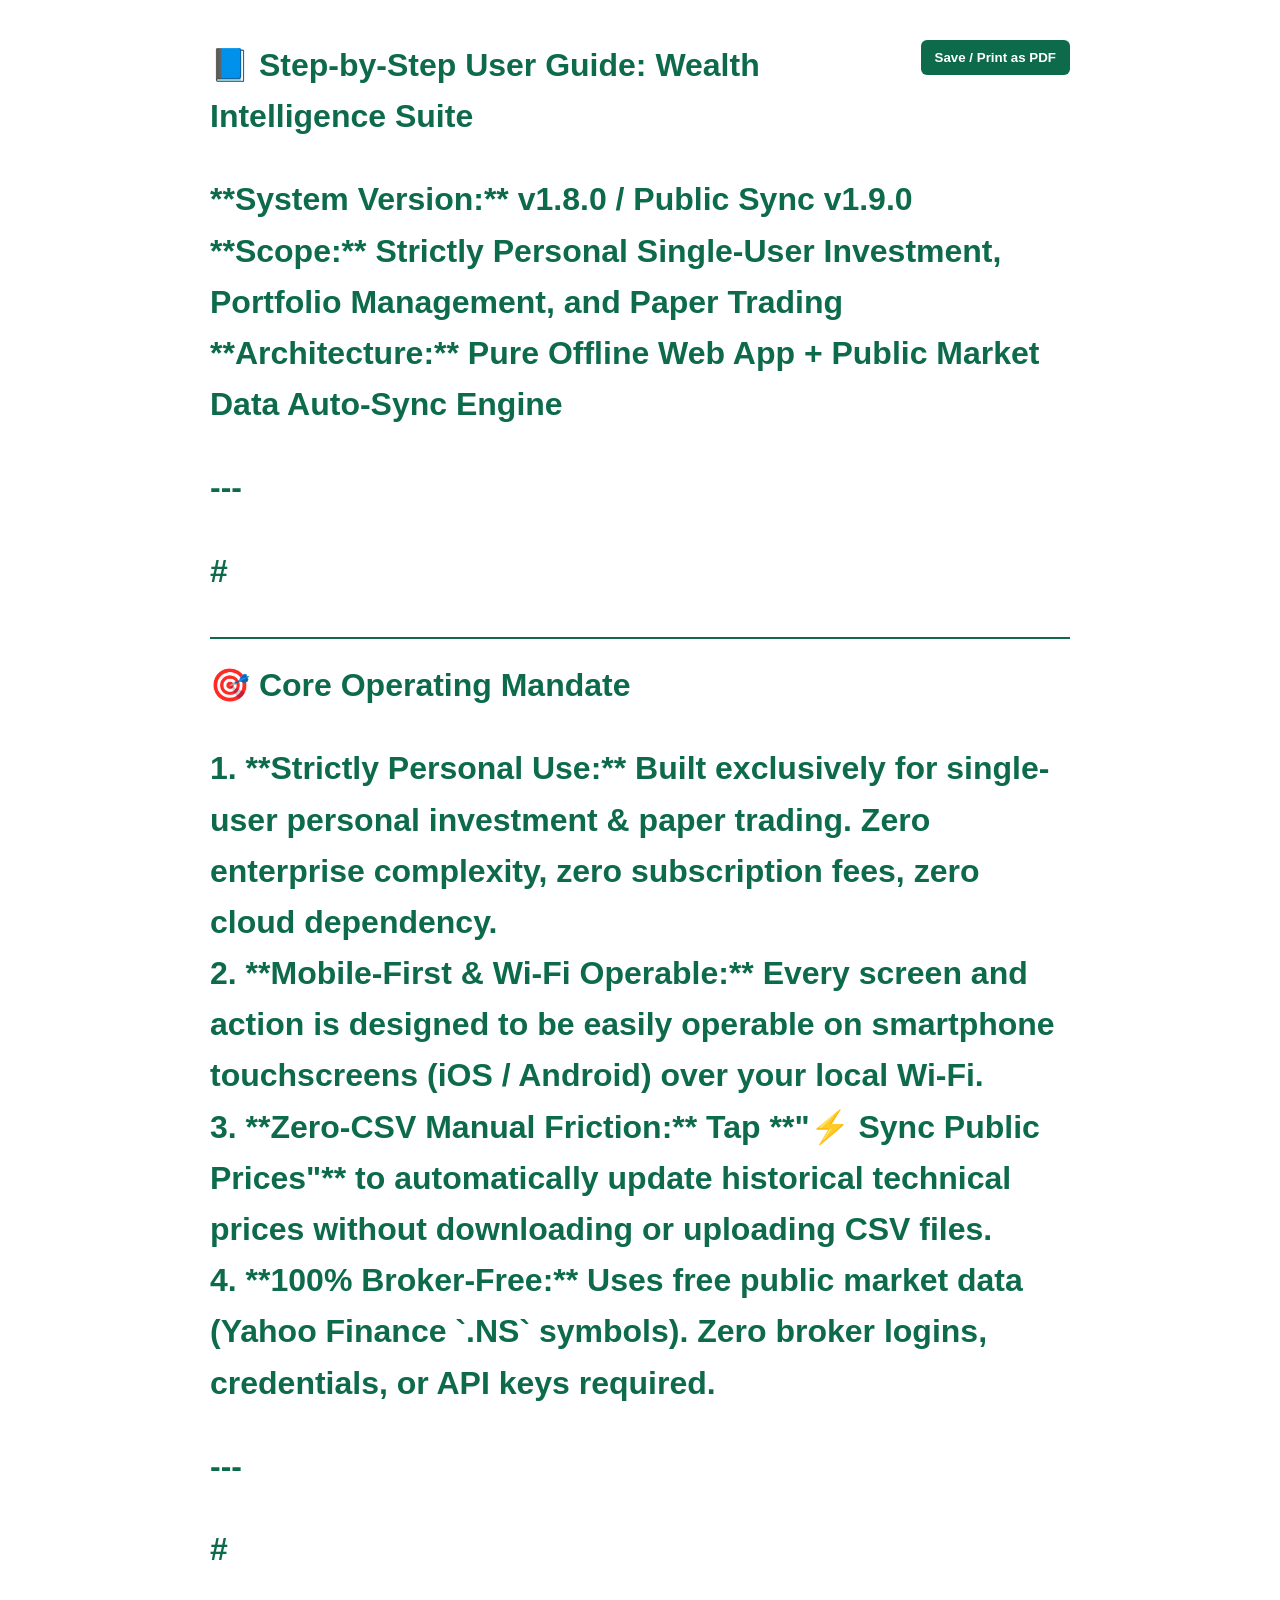
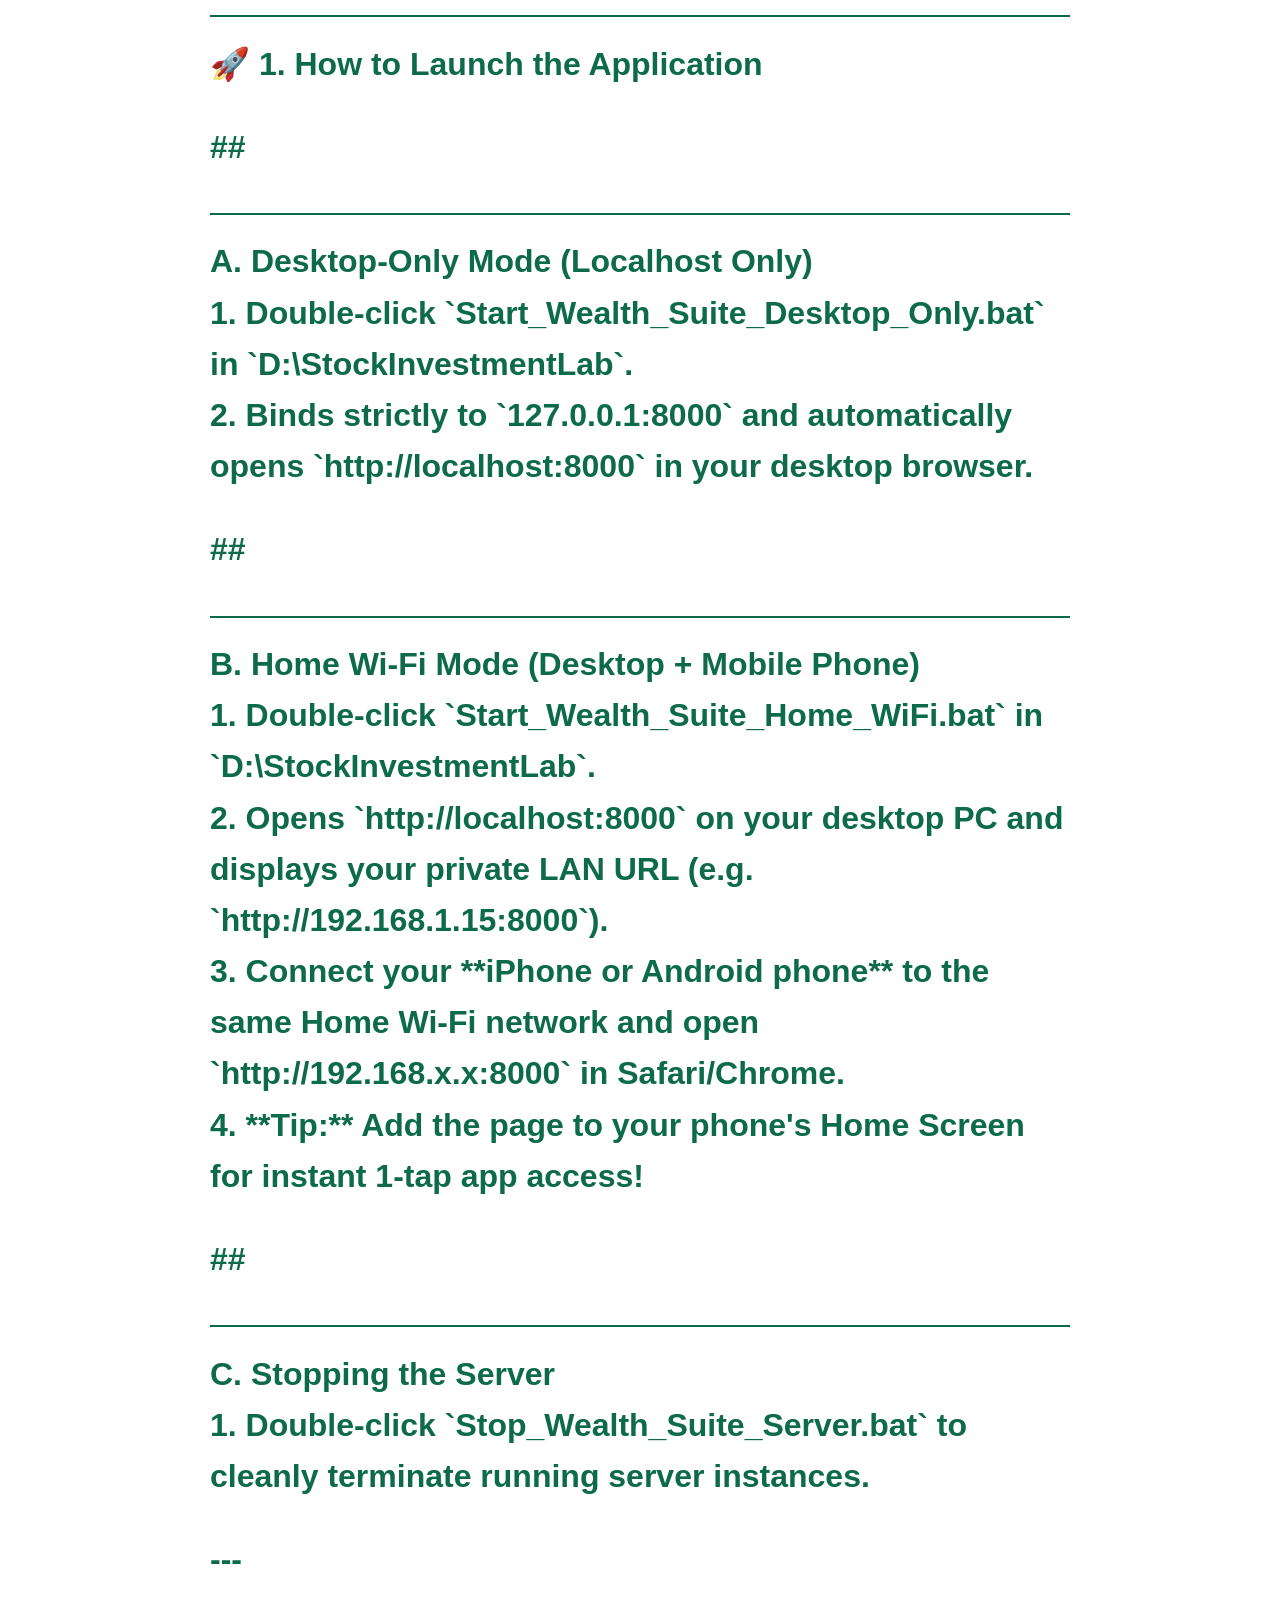
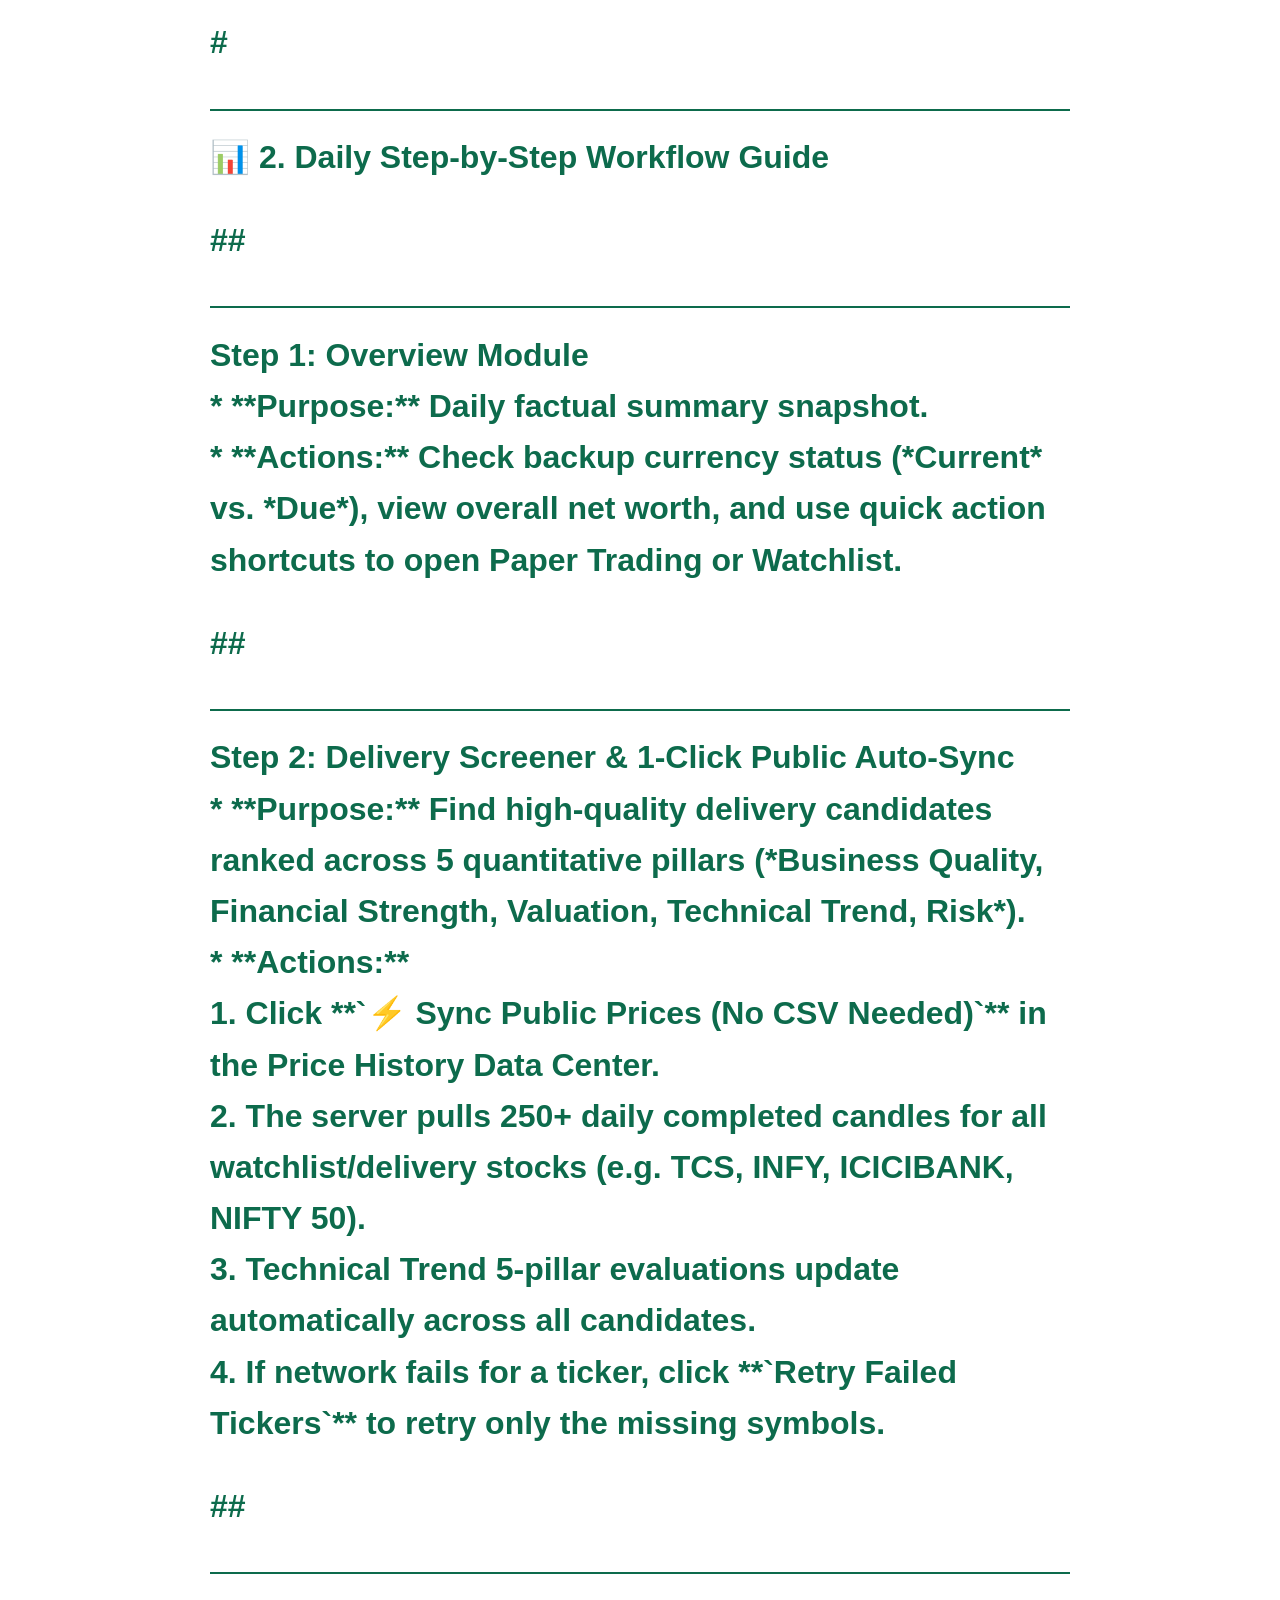
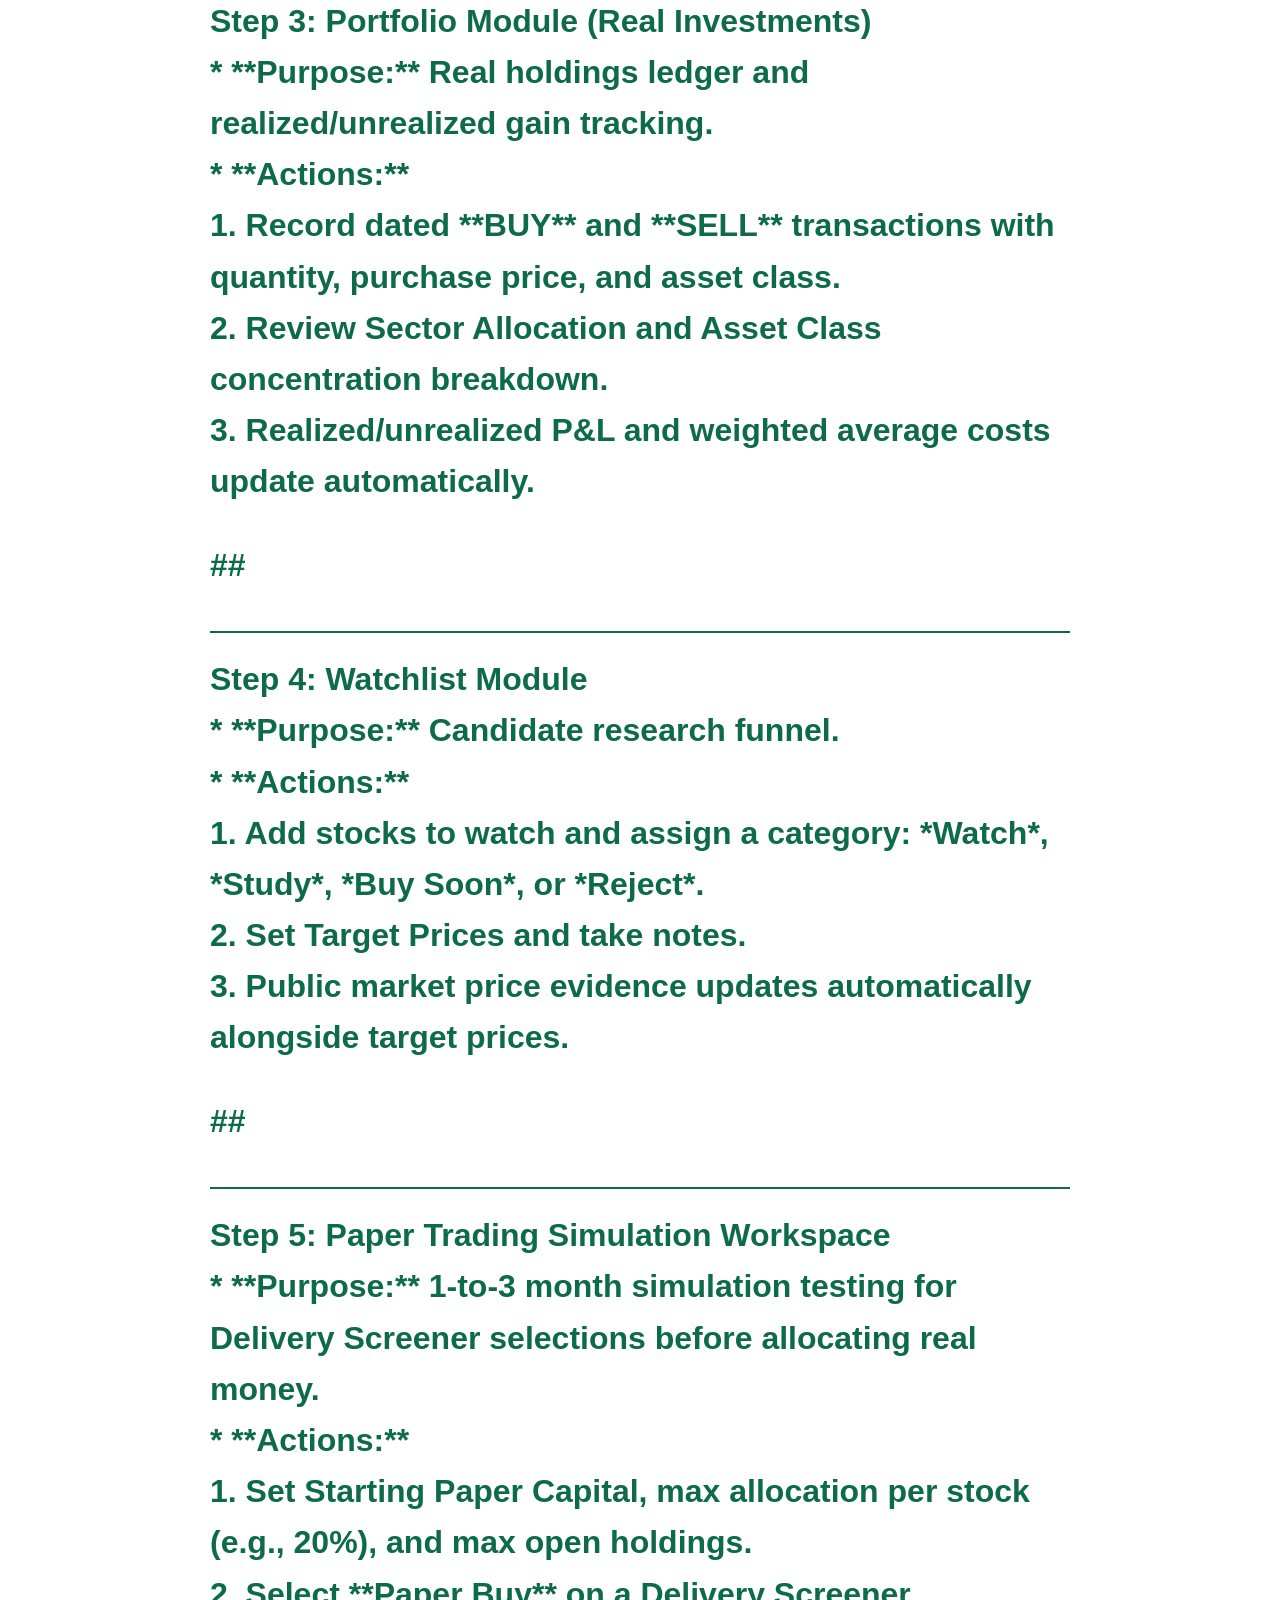
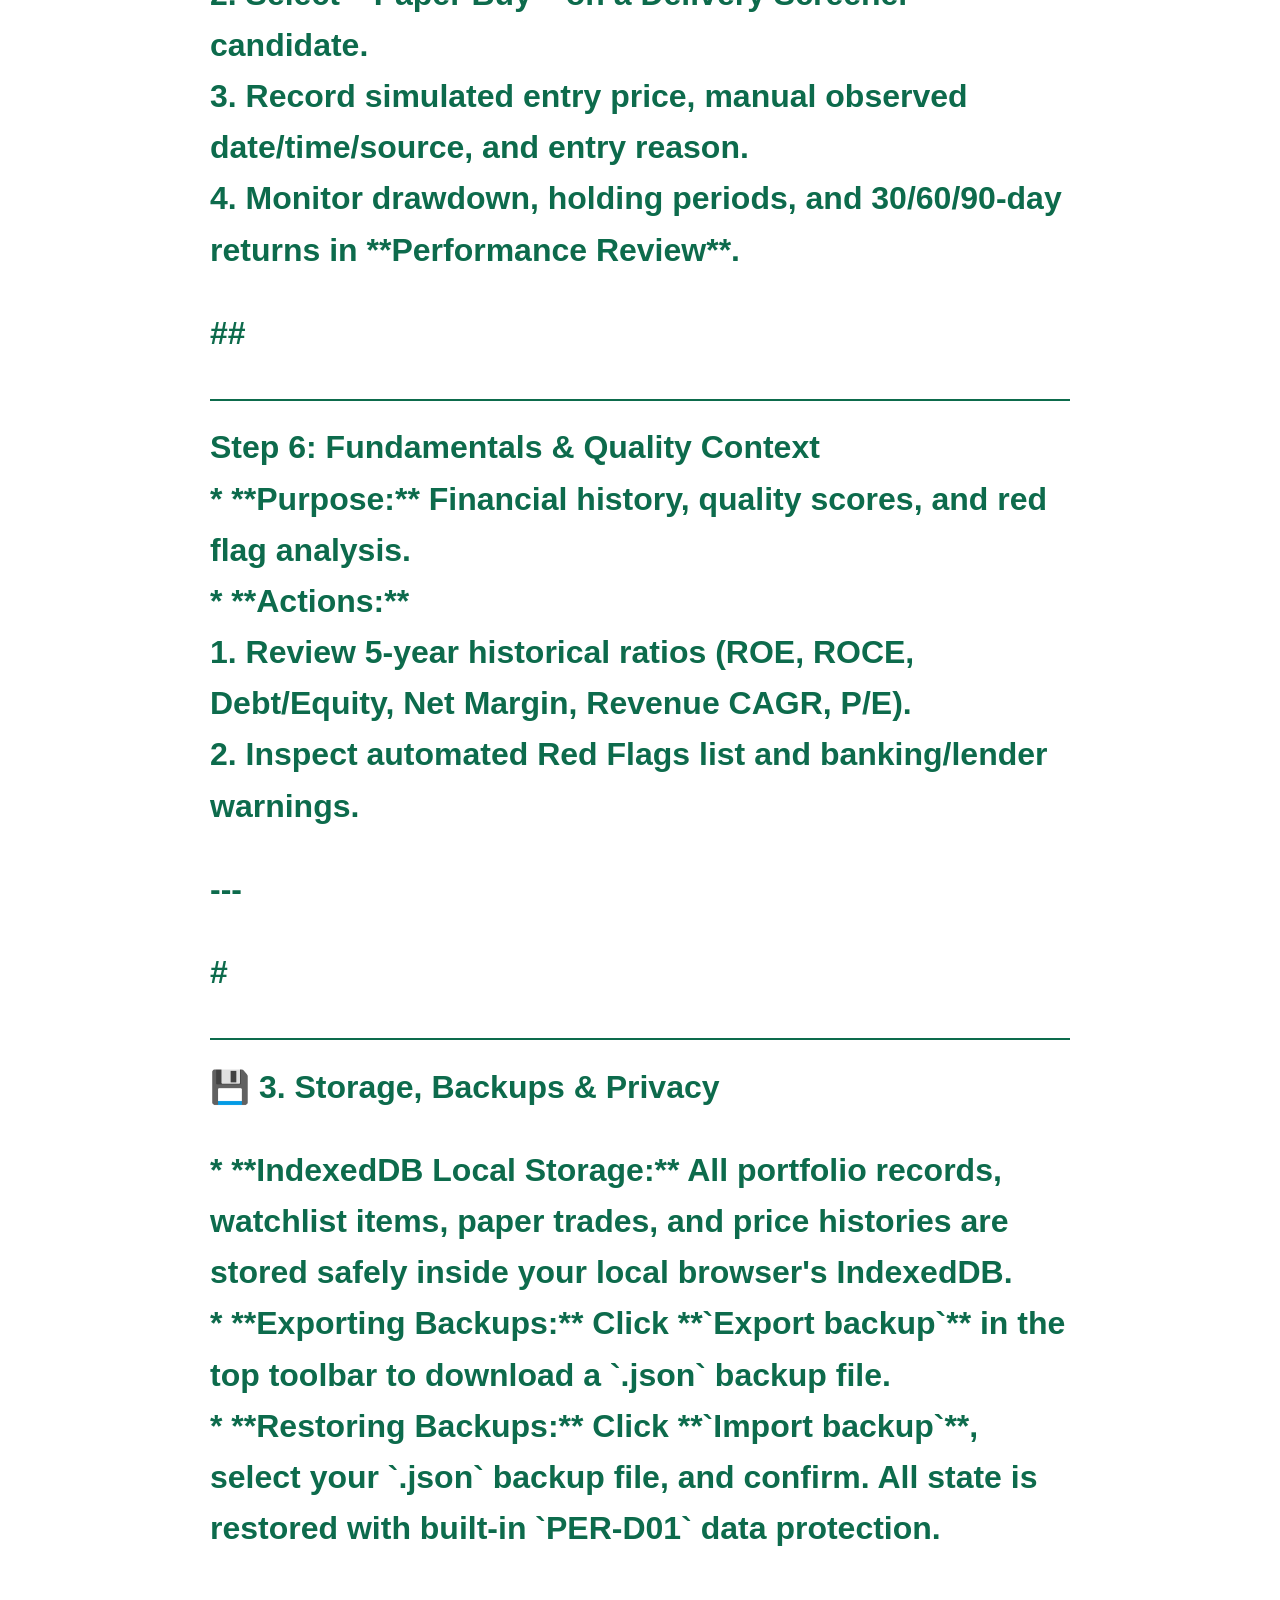
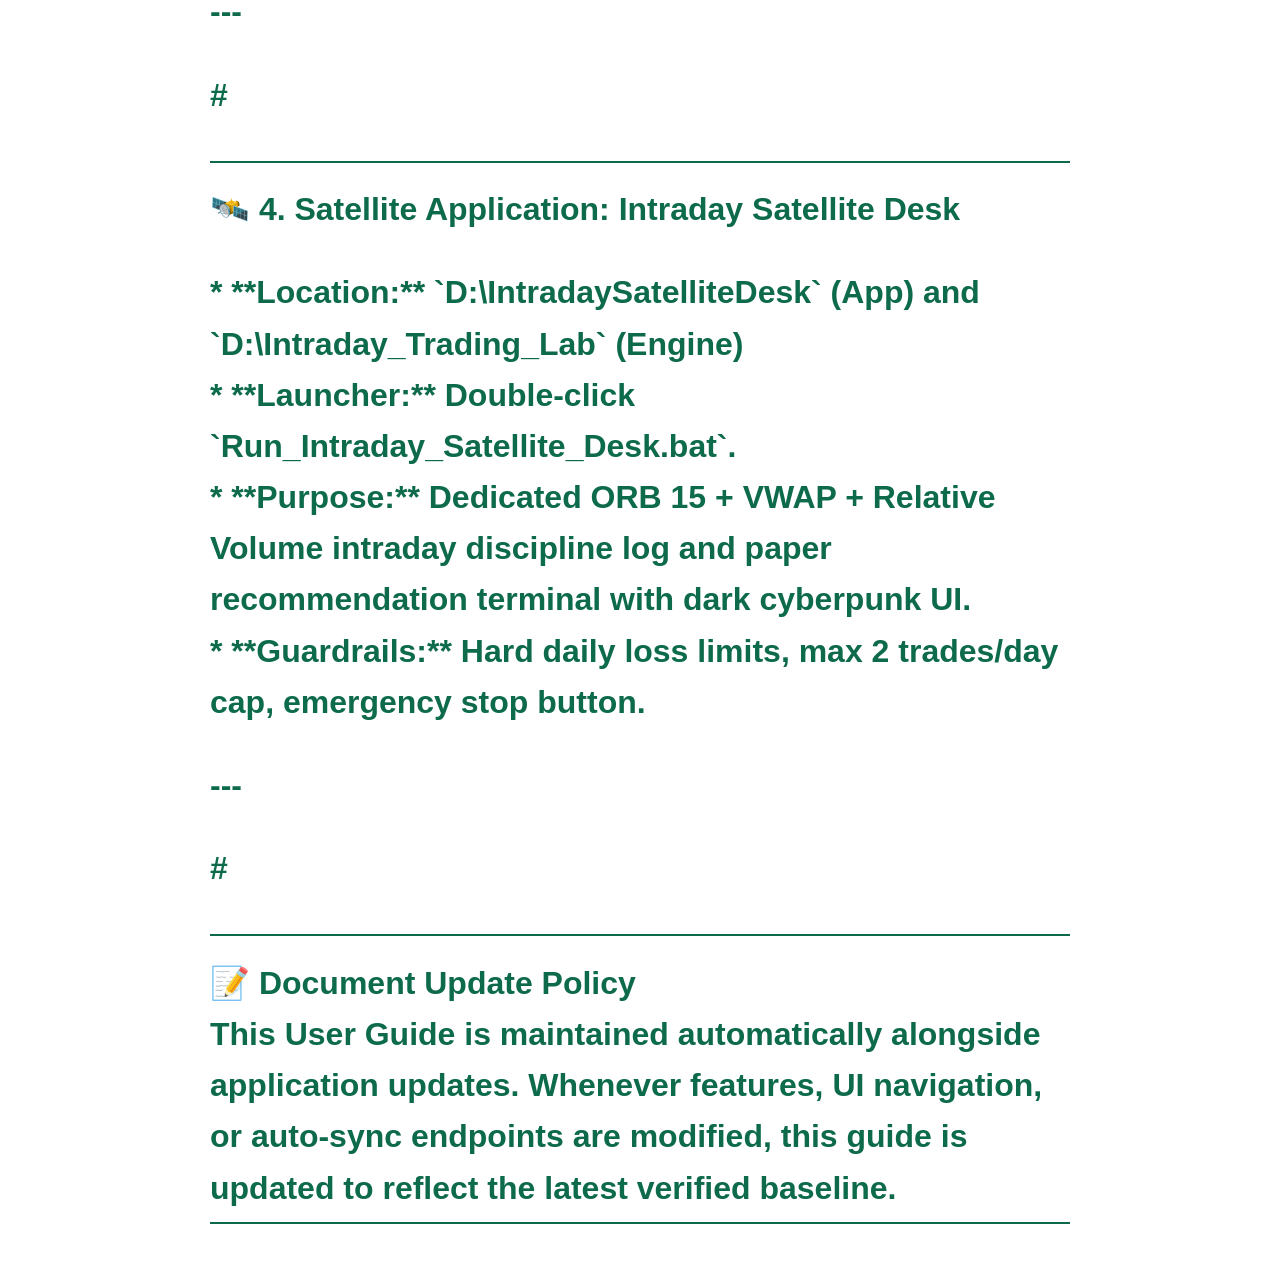
==== 00_Project/User_Guide_Wealth_Intelligence_Suite.html @ 368197bf "docs(guide): add printable user guide and connect auto-generator hook to test runner" ====
<!DOCTYPE html>
<html lang="en">
<head>
<meta charset="UTF-8">
<title>User Guide — Wealth Intelligence Suite</title>
<style>
  body { font-family: -apple-system, BlinkMacSystemFont, 'Segoe UI', Roboto, sans-serif; margin: 40px auto; max-width: 860px; color: #1e293b; line-height: 1.6; padding: 0 20px; }
  h1 { color: #0d6b4c; border-bottom: 2px solid #0d6b4c; padding-bottom: 8px; }
  h2 { color: #1e293b; border-bottom: 1px solid #cbd5e1; padding-bottom: 4px; margin-top: 28px; }
  h3 { color: #0d6b4c; margin-top: 18px; }
  code { background: #f1f5f9; padding: 2px 6px; border-radius: 4px; font-family: monospace; font-size: 13px; }
  pre { background: #f1f5f9; padding: 12px; border-radius: 6px; overflow-x: auto; }
  ul, ol { padding-left: 24px; }
  .badge { background: #e2e8f0; color: #334155; padding: 3px 8px; border-radius: 12px; font-size: 12px; font-weight: bold; }
  .print-button { position: sticky; top: 12px; float: right; padding: 10px 14px; border: 0; border-radius: 6px; background: #0d6b4c; color: white; cursor: pointer; font-weight: 700; }
  @media print { body { margin: 0; max-width: 100%; } .print-button { display: none; } }
</style>
</head>
<body>
  <button class="print-button" type="button" onclick="window.print()">Save / Print as PDF</button>
  <h1>📘 Step-by-Step User Guide: Wealth Intelligence Suite<p>**System Version:** v1.8.0 / Public Sync v1.9.0<br>**Scope:** Strictly Personal Single-User Investment, Portfolio Management, and Paper Trading<br>**Architecture:** Pure Offline Web App + Public Market Data Auto-Sync Engine<p>---<p>#<h1>🎯 Core Operating Mandate<p>1. **Strictly Personal Use:** Built exclusively for single-user personal investment & paper trading. Zero enterprise complexity, zero subscription fees, zero cloud dependency.<br>2. **Mobile-First & Wi-Fi Operable:** Every screen and action is designed to be easily operable on smartphone touchscreens (iOS / Android) over your local Wi-Fi.<br>3. **Zero-CSV Manual Friction:** Tap **"⚡ Sync Public Prices"** to automatically update historical technical prices without downloading or uploading CSV files.<br>4. **100% Broker-Free:** Uses free public market data (Yahoo Finance `.NS` symbols). Zero broker logins, credentials, or API keys required.<p>---<p>#<h1>🚀 1. How to Launch the Application<p>##<h1>A. Desktop-Only Mode (Localhost Only)<br>1. Double-click `Start_Wealth_Suite_Desktop_Only.bat` in `D:\StockInvestmentLab`.<br>2. Binds strictly to `127.0.0.1:8000` and automatically opens `http://localhost:8000` in your desktop browser.<p>##<h1>B. Home Wi-Fi Mode (Desktop + Mobile Phone)<br>1. Double-click `Start_Wealth_Suite_Home_WiFi.bat` in `D:\StockInvestmentLab`.<br>2. Opens `http://localhost:8000` on your desktop PC and displays your private LAN URL (e.g. `http://192.168.1.15:8000`).<br>3. Connect your **iPhone or Android phone** to the same Home Wi-Fi network and open `http://192.168.x.x:8000` in Safari/Chrome.<br>4. **Tip:** Add the page to your phone's Home Screen for instant 1-tap app access!<p>##<h1>C. Stopping the Server<br>1. Double-click `Stop_Wealth_Suite_Server.bat` to cleanly terminate running server instances.<p>---<p>#<h1>📊 2. Daily Step-by-Step Workflow Guide<p>##<h1>Step 1: Overview Module<br>* **Purpose:** Daily factual summary snapshot.<br>* **Actions:** Check backup currency status (*Current* vs. *Due*), view overall net worth, and use quick action shortcuts to open Paper Trading or Watchlist.<p>##<h1>Step 2: Delivery Screener & 1-Click Public Auto-Sync<br>* **Purpose:** Find high-quality delivery candidates ranked across 5 quantitative pillars (*Business Quality, Financial Strength, Valuation, Technical Trend, Risk*).<br>* **Actions:**<br>  1. Click **`⚡ Sync Public Prices (No CSV Needed)`** in the Price History Data Center.<br>  2. The server pulls 250+ daily completed candles for all watchlist/delivery stocks (e.g. TCS, INFY, ICICIBANK, NIFTY 50).<br>  3. Technical Trend 5-pillar evaluations update automatically across all candidates.<br>  4. If network fails for a ticker, click **`Retry Failed Tickers`** to retry only the missing symbols.<p>##<h1>Step 3: Portfolio Module (Real Investments)<br>* **Purpose:** Real holdings ledger and realized/unrealized gain tracking.<br>* **Actions:**<br>  1. Record dated **BUY** and **SELL** transactions with quantity, purchase price, and asset class.<br>  2. Review Sector Allocation and Asset Class concentration breakdown.<br>  3. Realized/unrealized P&L and weighted average costs update automatically.<p>##<h1>Step 4: Watchlist Module<br>* **Purpose:** Candidate research funnel.<br>* **Actions:**<br>  1. Add stocks to watch and assign a category: *Watch*, *Study*, *Buy Soon*, or *Reject*.<br>  2. Set Target Prices and take notes.<br>  3. Public market price evidence updates automatically alongside target prices.<p>##<h1>Step 5: Paper Trading Simulation Workspace<br>* **Purpose:** 1-to-3 month simulation testing for Delivery Screener selections before allocating real money.<br>* **Actions:**<br>  1. Set Starting Paper Capital, max allocation per stock (e.g., 20%), and max open holdings.<br>  2. Select **Paper Buy** on a Delivery Screener candidate.<br>  3. Record simulated entry price, manual observed date/time/source, and entry reason.<br>  4. Monitor drawdown, holding periods, and 30/60/90-day returns in **Performance Review**.<p>##<h1>Step 6: Fundamentals & Quality Context<br>* **Purpose:** Financial history, quality scores, and red flag analysis.<br>* **Actions:**<br>  1. Review 5-year historical ratios (ROE, ROCE, Debt/Equity, Net Margin, Revenue CAGR, P/E).<br>  2. Inspect automated Red Flags list and banking/lender warnings.<p>---<p>#<h1>💾 3. Storage, Backups & Privacy<p>* **IndexedDB Local Storage:** All portfolio records, watchlist items, paper trades, and price histories are stored safely inside your local browser's IndexedDB.<br>* **Exporting Backups:** Click **`Export backup`** in the top toolbar to download a `.json` backup file.<br>* **Restoring Backups:** Click **`Import backup`**, select your `.json` backup file, and confirm. All state is restored with built-in `PER-D01` data protection.<p>---<p>#<h1>🛰️ 4. Satellite Application: Intraday Satellite Desk<p>* **Location:** `D:\IntradaySatelliteDesk` (App) and `D:\Intraday_Trading_Lab` (Engine)<br>* **Launcher:** Double-click `Run_Intraday_Satellite_Desk.bat`.<br>* **Purpose:** Dedicated ORB 15 + VWAP + Relative Volume intraday discipline log and paper recommendation terminal with dark cyberpunk UI.<br>* **Guardrails:** Hard daily loss limits, max 2 trades/day cap, emergency stop button.<p>---<p>#<h1>📝 Document Update Policy<br>This User Guide is maintained automatically alongside application updates. Whenever features, UI navigation, or auto-sync endpoints are modified, this guide is updated to reflect the latest verified baseline.<br>
</body>
</html>
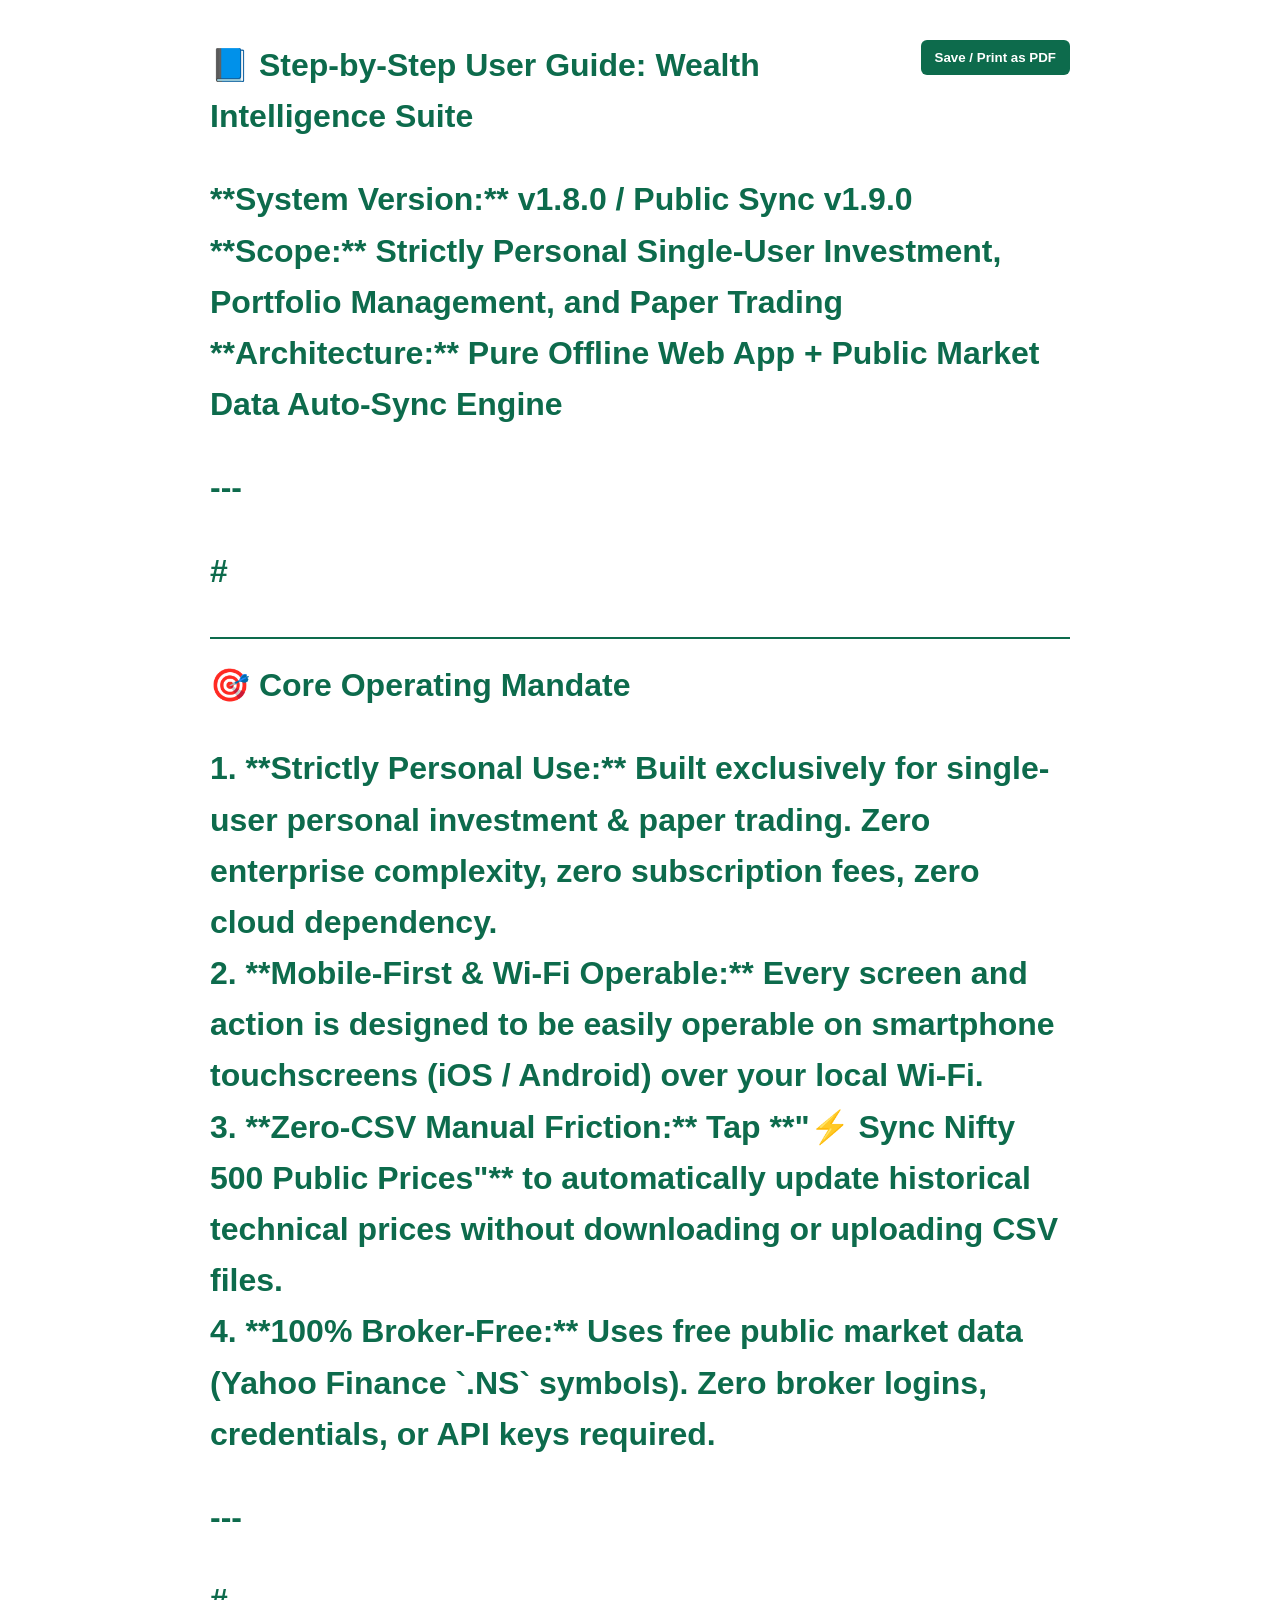
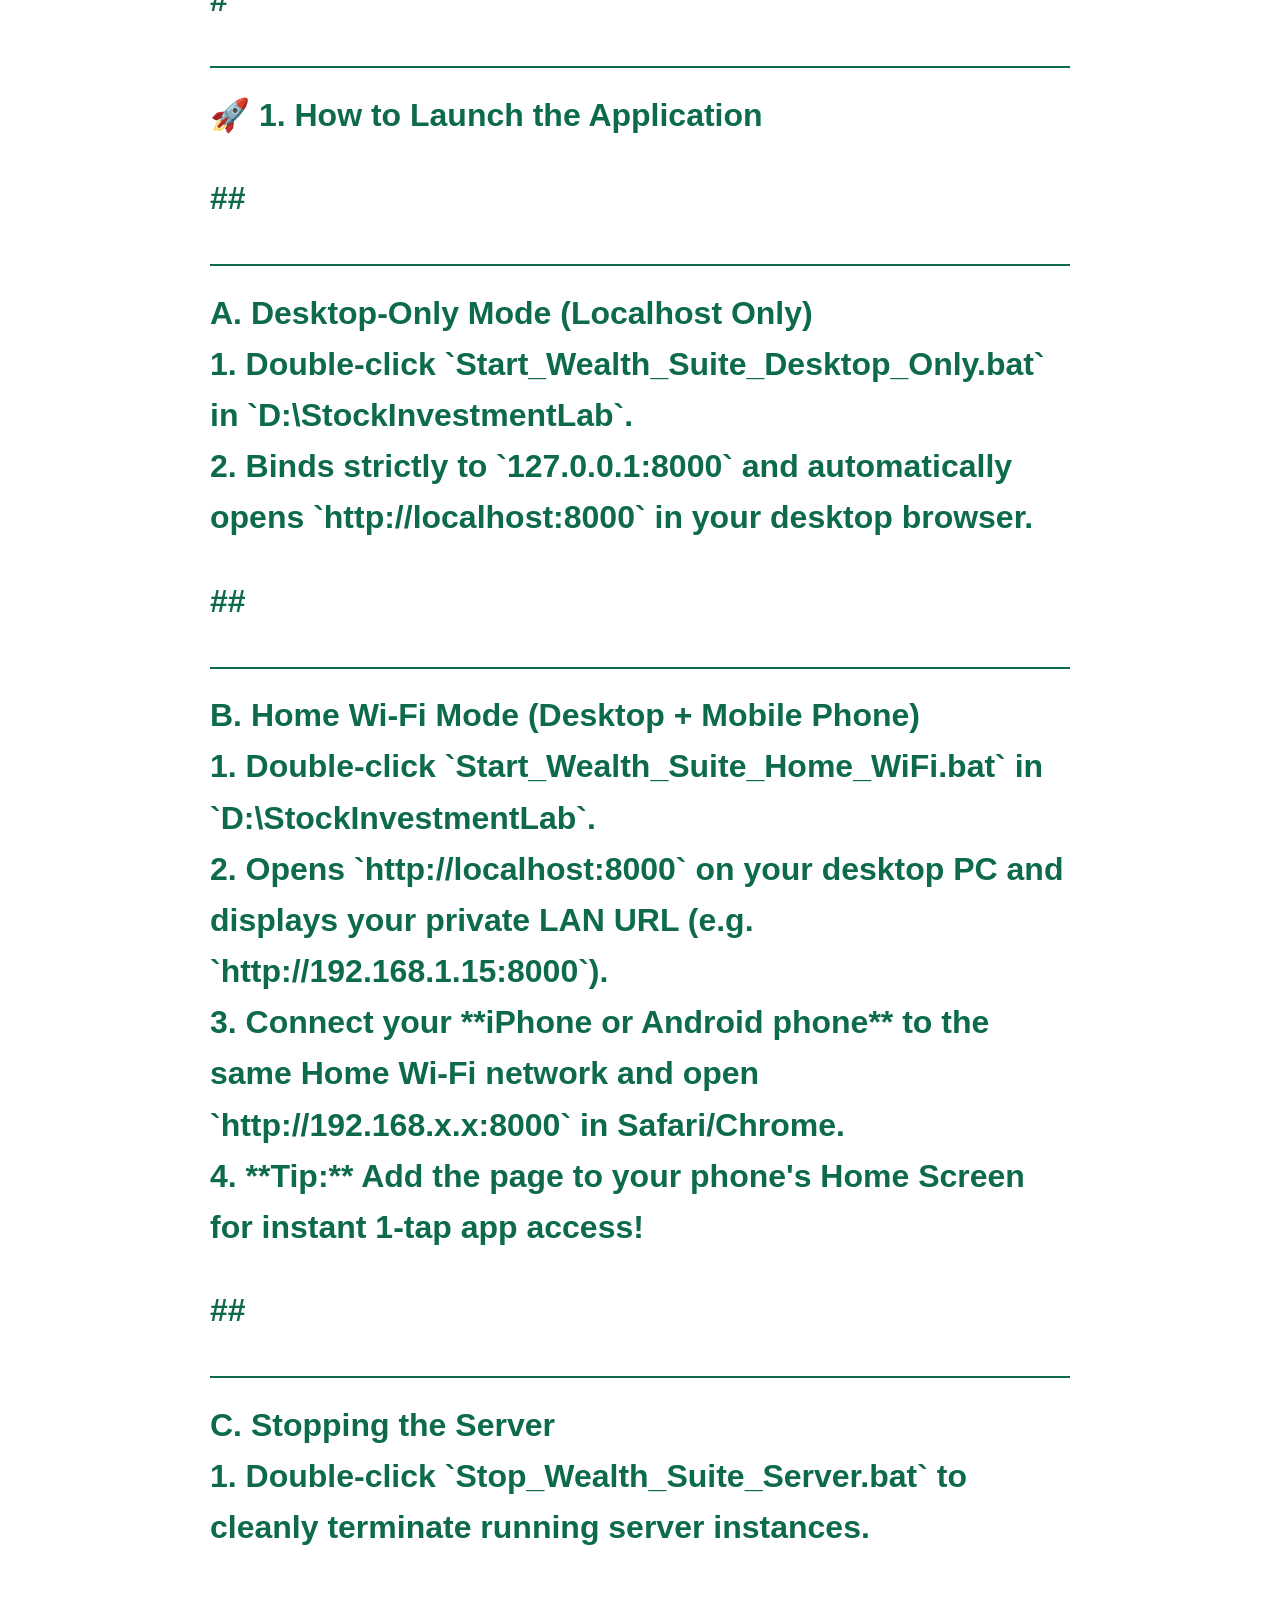
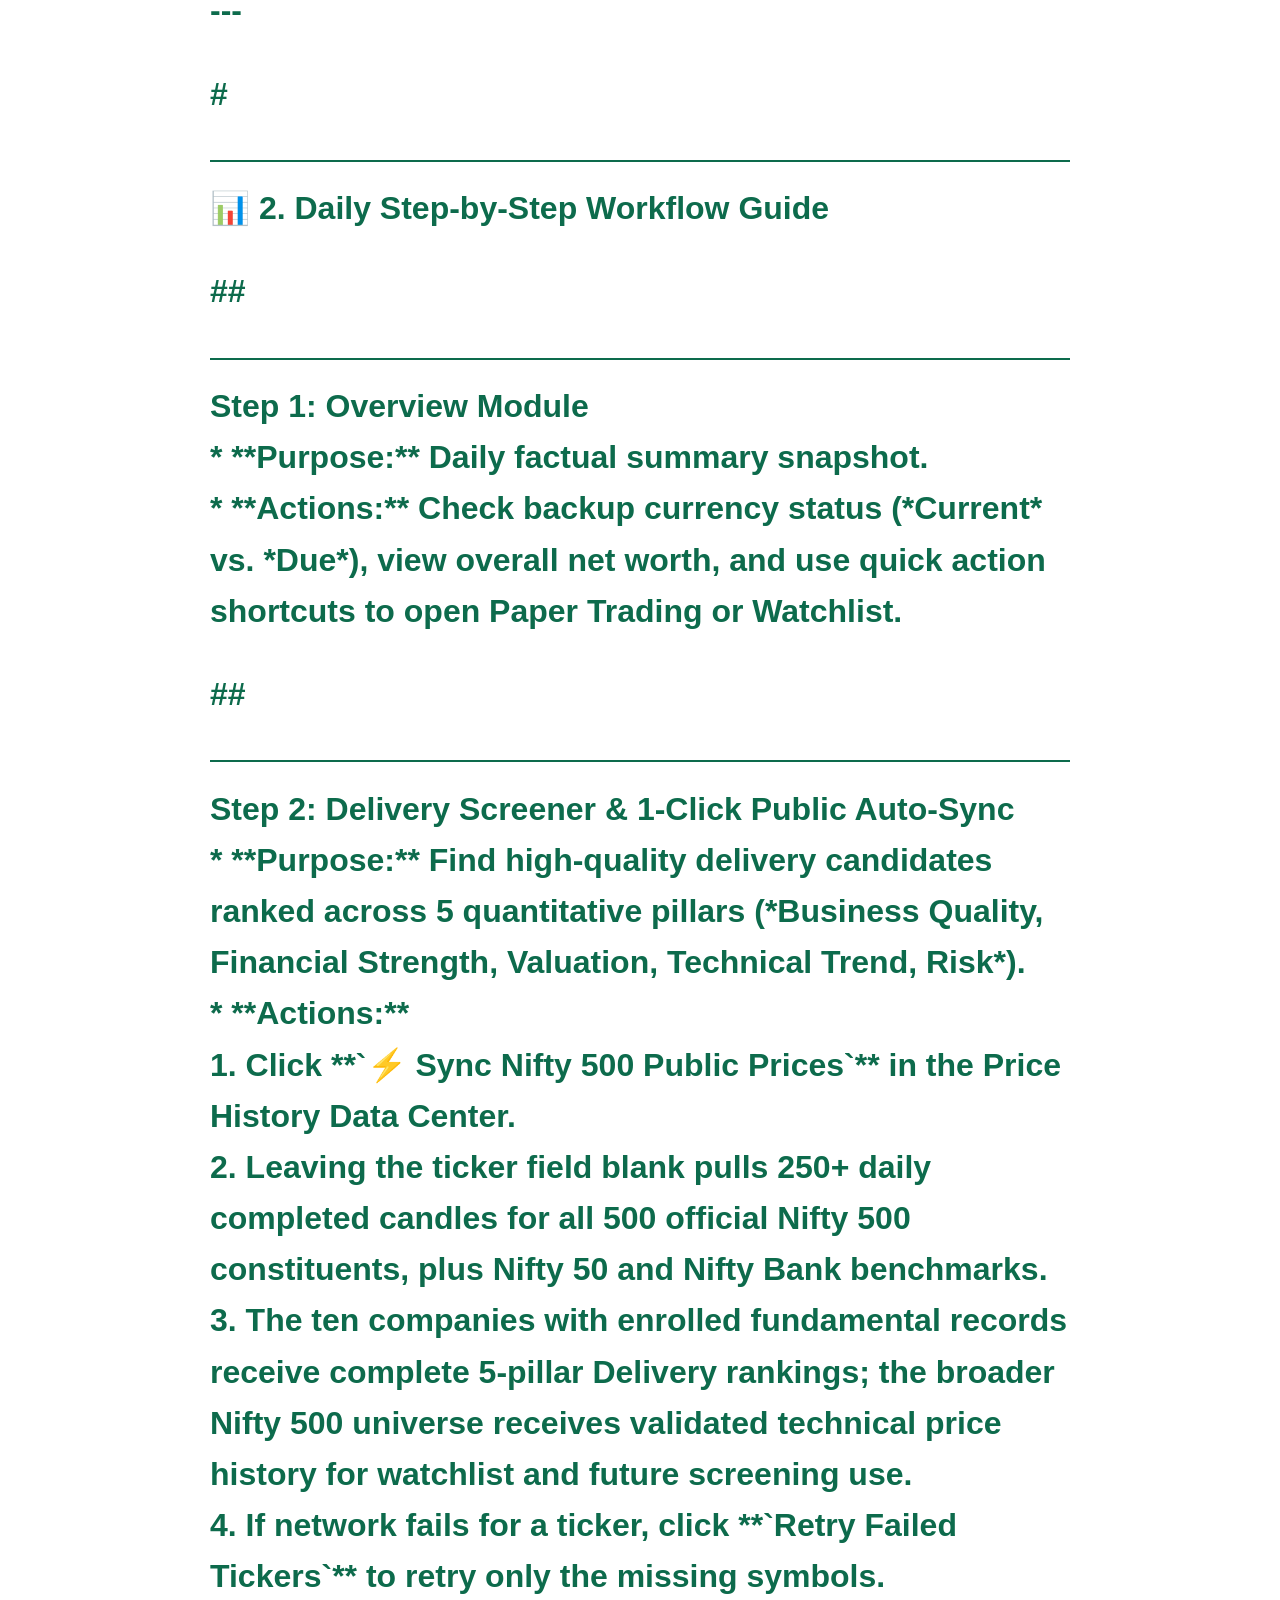
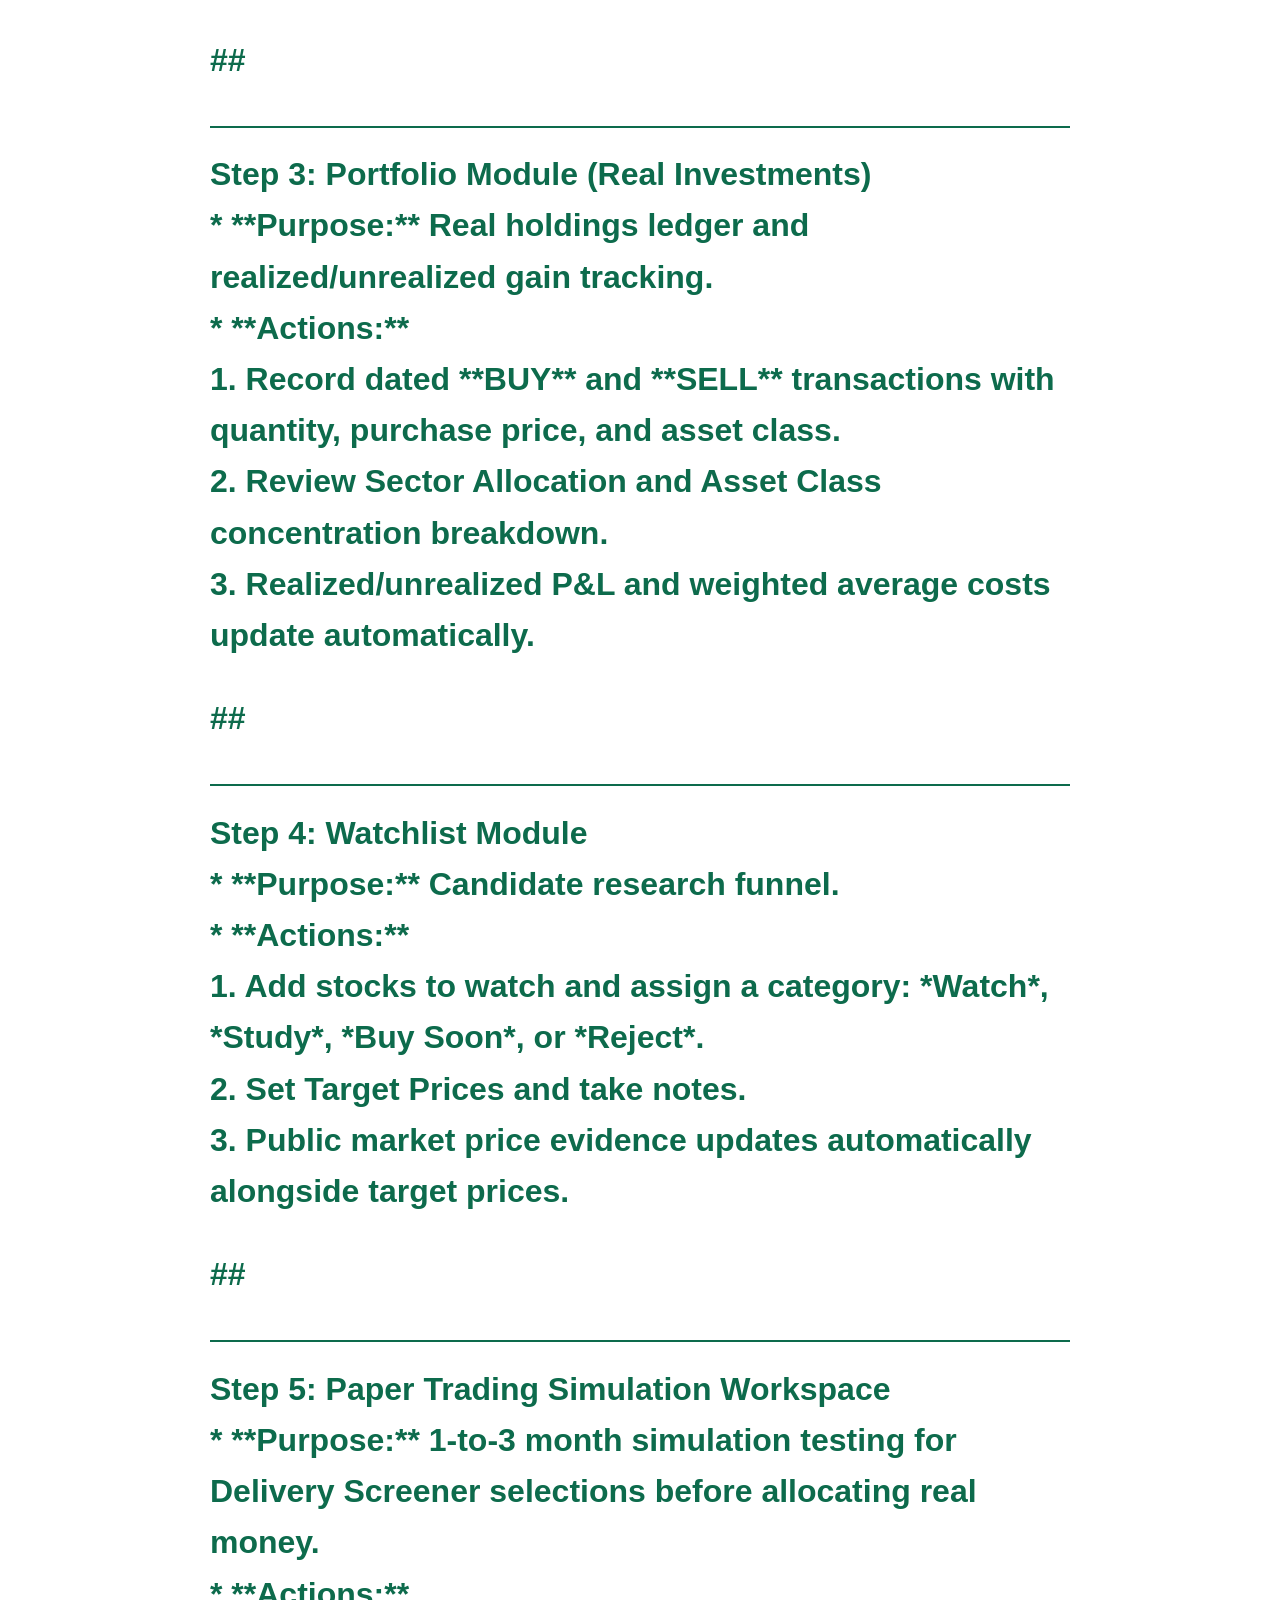
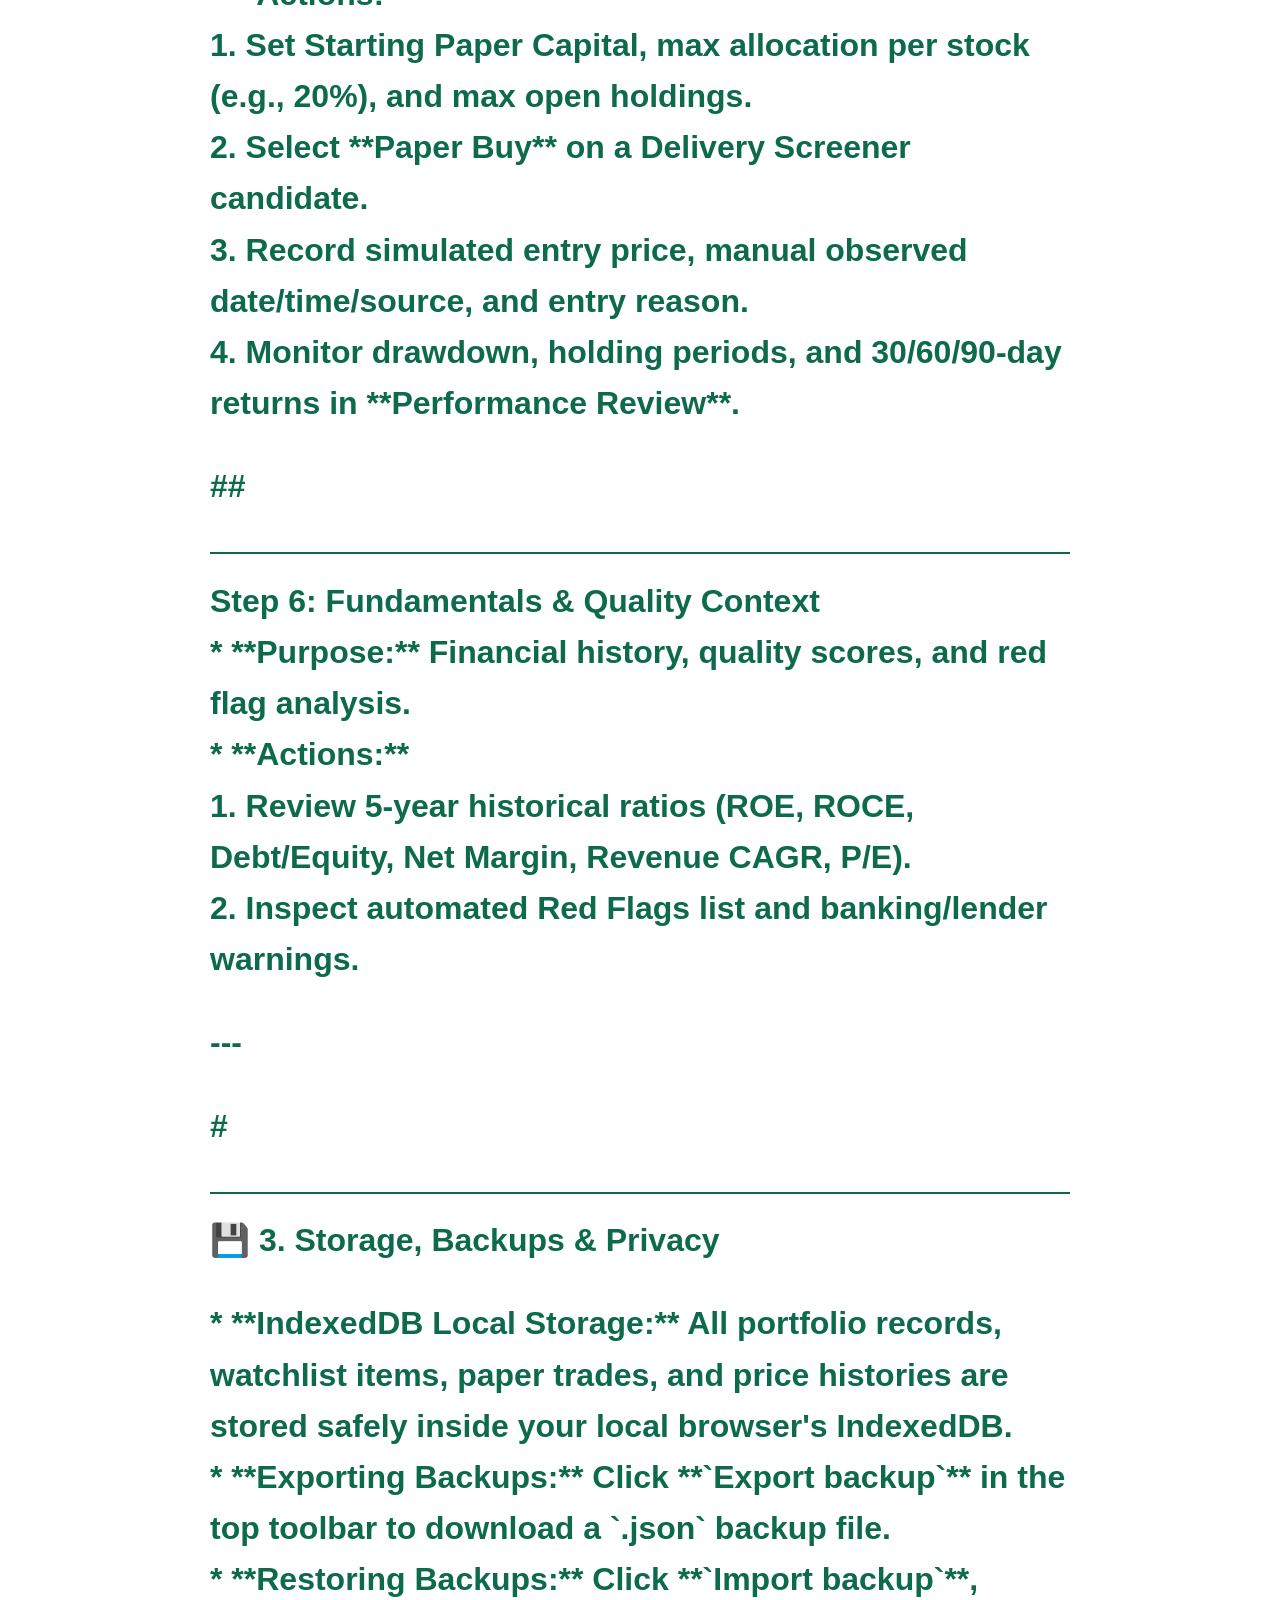
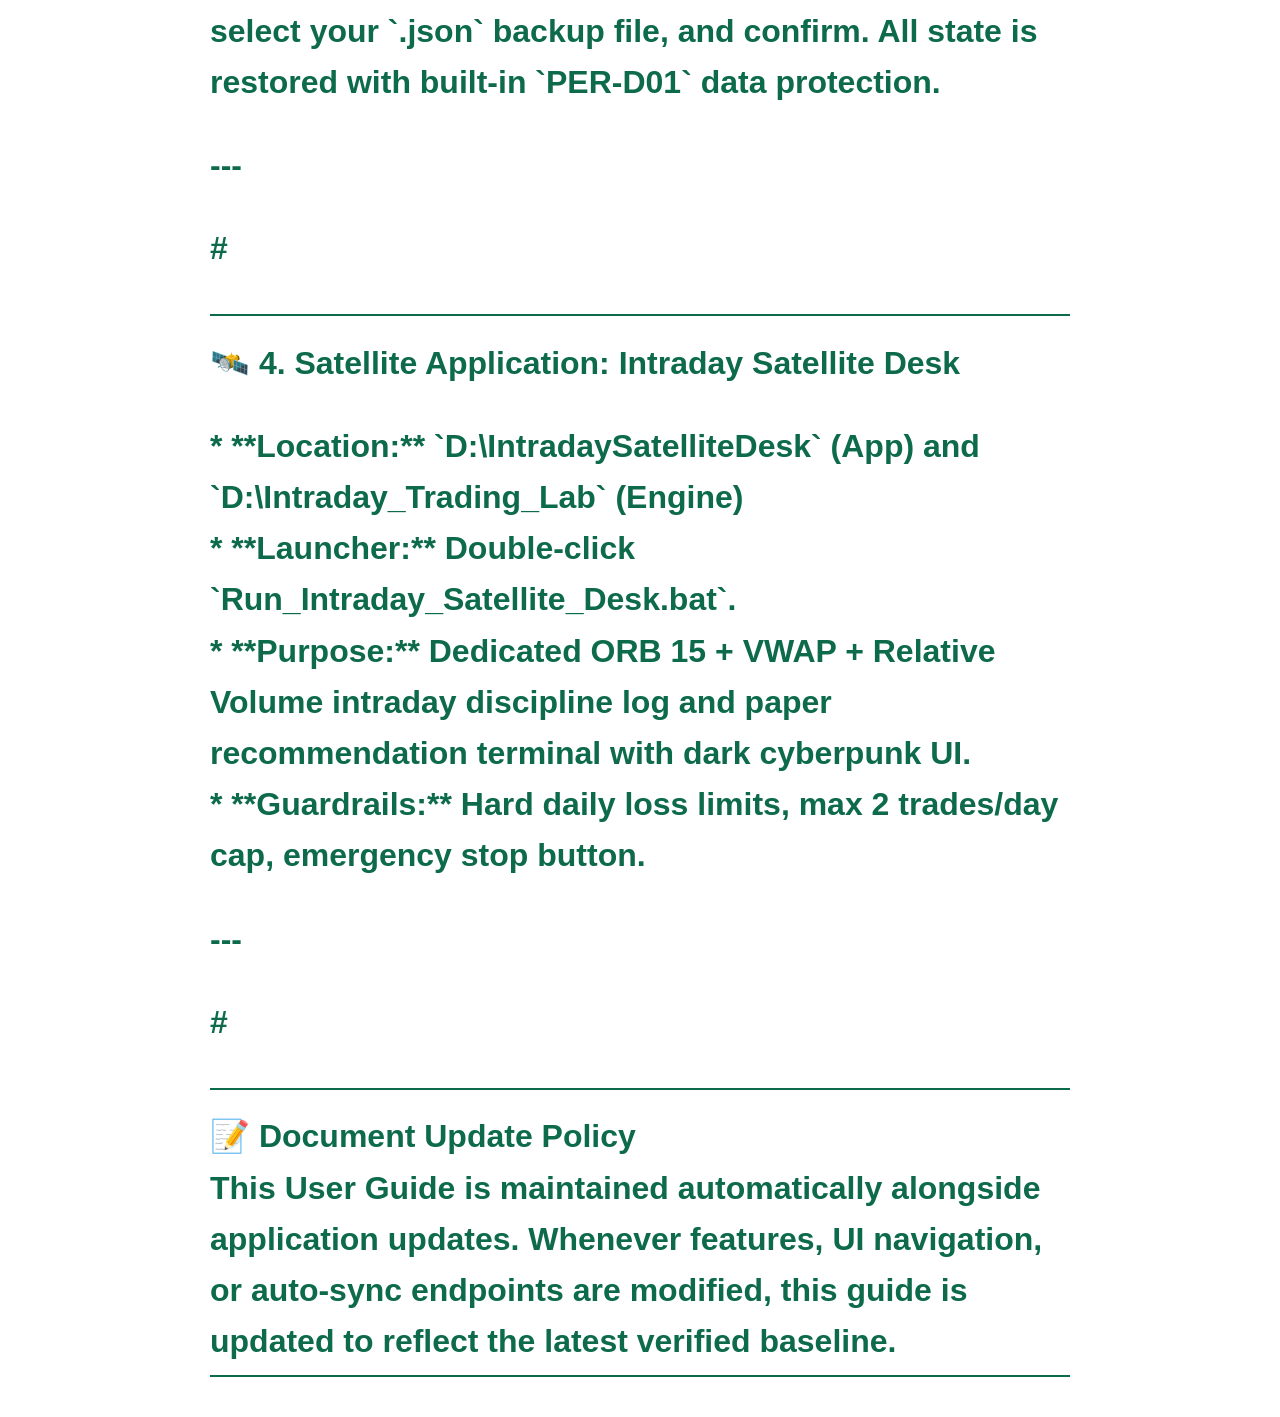
==== commit 8970ffc5: "feat(universe): add Nifty 500 constituents (502 symbols) with 8-worker parallel fetcher" ====
--- a/00_Project/User_Guide_Wealth_Intelligence_Suite.html
+++ b/00_Project/User_Guide_Wealth_Intelligence_Suite.html
@@ -18,6 +18,6 @@
 </head>
 <body>
   <button class="print-button" type="button" onclick="window.print()">Save / Print as PDF</button>
-  <h1>📘 Step-by-Step User Guide: Wealth Intelligence Suite<p>**System Version:** v1.8.0 / Public Sync v1.9.0<br>**Scope:** Strictly Personal Single-User Investment, Portfolio Management, and Paper Trading<br>**Architecture:** Pure Offline Web App + Public Market Data Auto-Sync Engine<p>---<p>#<h1>🎯 Core Operating Mandate<p>1. **Strictly Personal Use:** Built exclusively for single-user personal investment & paper trading. Zero enterprise complexity, zero subscription fees, zero cloud dependency.<br>2. **Mobile-First & Wi-Fi Operable:** Every screen and action is designed to be easily operable on smartphone touchscreens (iOS / Android) over your local Wi-Fi.<br>3. **Zero-CSV Manual Friction:** Tap **"⚡ Sync Public Prices"** to automatically update historical technical prices without downloading or uploading CSV files.<br>4. **100% Broker-Free:** Uses free public market data (Yahoo Finance `.NS` symbols). Zero broker logins, credentials, or API keys required.<p>---<p>#<h1>🚀 1. How to Launch the Application<p>##<h1>A. Desktop-Only Mode (Localhost Only)<br>1. Double-click `Start_Wealth_Suite_Desktop_Only.bat` in `D:\StockInvestmentLab`.<br>2. Binds strictly to `127.0.0.1:8000` and automatically opens `http://localhost:8000` in your desktop browser.<p>##<h1>B. Home Wi-Fi Mode (Desktop + Mobile Phone)<br>1. Double-click `Start_Wealth_Suite_Home_WiFi.bat` in `D:\StockInvestmentLab`.<br>2. Opens `http://localhost:8000` on your desktop PC and displays your private LAN URL (e.g. `http://192.168.1.15:8000`).<br>3. Connect your **iPhone or Android phone** to the same Home Wi-Fi network and open `http://192.168.x.x:8000` in Safari/Chrome.<br>4. **Tip:** Add the page to your phone's Home Screen for instant 1-tap app access!<p>##<h1>C. Stopping the Server<br>1. Double-click `Stop_Wealth_Suite_Server.bat` to cleanly terminate running server instances.<p>---<p>#<h1>📊 2. Daily Step-by-Step Workflow Guide<p>##<h1>Step 1: Overview Module<br>* **Purpose:** Daily factual summary snapshot.<br>* **Actions:** Check backup currency status (*Current* vs. *Due*), view overall net worth, and use quick action shortcuts to open Paper Trading or Watchlist.<p>##<h1>Step 2: Delivery Screener & 1-Click Public Auto-Sync<br>* **Purpose:** Find high-quality delivery candidates ranked across 5 quantitative pillars (*Business Quality, Financial Strength, Valuation, Technical Trend, Risk*).<br>* **Actions:**<br>  1. Click **`⚡ Sync Public Prices (No CSV Needed)`** in the Price History Data Center.<br>  2. The server pulls 250+ daily completed candles for all watchlist/delivery stocks (e.g. TCS, INFY, ICICIBANK, NIFTY 50).<br>  3. Technical Trend 5-pillar evaluations update automatically across all candidates.<br>  4. If network fails for a ticker, click **`Retry Failed Tickers`** to retry only the missing symbols.<p>##<h1>Step 3: Portfolio Module (Real Investments)<br>* **Purpose:** Real holdings ledger and realized/unrealized gain tracking.<br>* **Actions:**<br>  1. Record dated **BUY** and **SELL** transactions with quantity, purchase price, and asset class.<br>  2. Review Sector Allocation and Asset Class concentration breakdown.<br>  3. Realized/unrealized P&L and weighted average costs update automatically.<p>##<h1>Step 4: Watchlist Module<br>* **Purpose:** Candidate research funnel.<br>* **Actions:**<br>  1. Add stocks to watch and assign a category: *Watch*, *Study*, *Buy Soon*, or *Reject*.<br>  2. Set Target Prices and take notes.<br>  3. Public market price evidence updates automatically alongside target prices.<p>##<h1>Step 5: Paper Trading Simulation Workspace<br>* **Purpose:** 1-to-3 month simulation testing for Delivery Screener selections before allocating real money.<br>* **Actions:**<br>  1. Set Starting Paper Capital, max allocation per stock (e.g., 20%), and max open holdings.<br>  2. Select **Paper Buy** on a Delivery Screener candidate.<br>  3. Record simulated entry price, manual observed date/time/source, and entry reason.<br>  4. Monitor drawdown, holding periods, and 30/60/90-day returns in **Performance Review**.<p>##<h1>Step 6: Fundamentals & Quality Context<br>* **Purpose:** Financial history, quality scores, and red flag analysis.<br>* **Actions:**<br>  1. Review 5-year historical ratios (ROE, ROCE, Debt/Equity, Net Margin, Revenue CAGR, P/E).<br>  2. Inspect automated Red Flags list and banking/lender warnings.<p>---<p>#<h1>💾 3. Storage, Backups & Privacy<p>* **IndexedDB Local Storage:** All portfolio records, watchlist items, paper trades, and price histories are stored safely inside your local browser's IndexedDB.<br>* **Exporting Backups:** Click **`Export backup`** in the top toolbar to download a `.json` backup file.<br>* **Restoring Backups:** Click **`Import backup`**, select your `.json` backup file, and confirm. All state is restored with built-in `PER-D01` data protection.<p>---<p>#<h1>🛰️ 4. Satellite Application: Intraday Satellite Desk<p>* **Location:** `D:\IntradaySatelliteDesk` (App) and `D:\Intraday_Trading_Lab` (Engine)<br>* **Launcher:** Double-click `Run_Intraday_Satellite_Desk.bat`.<br>* **Purpose:** Dedicated ORB 15 + VWAP + Relative Volume intraday discipline log and paper recommendation terminal with dark cyberpunk UI.<br>* **Guardrails:** Hard daily loss limits, max 2 trades/day cap, emergency stop button.<p>---<p>#<h1>📝 Document Update Policy<br>This User Guide is maintained automatically alongside application updates. Whenever features, UI navigation, or auto-sync endpoints are modified, this guide is updated to reflect the latest verified baseline.<br>
+  <h1>📘 Step-by-Step User Guide: Wealth Intelligence Suite<p>**System Version:** v1.8.0 / Public Sync v1.9.0<br>**Scope:** Strictly Personal Single-User Investment, Portfolio Management, and Paper Trading<br>**Architecture:** Pure Offline Web App + Public Market Data Auto-Sync Engine<p>---<p>#<h1>🎯 Core Operating Mandate<p>1. **Strictly Personal Use:** Built exclusively for single-user personal investment & paper trading. Zero enterprise complexity, zero subscription fees, zero cloud dependency.<br>2. **Mobile-First & Wi-Fi Operable:** Every screen and action is designed to be easily operable on smartphone touchscreens (iOS / Android) over your local Wi-Fi.<br>3. **Zero-CSV Manual Friction:** Tap **"⚡ Sync Nifty 500 Public Prices"** to automatically update historical technical prices without downloading or uploading CSV files.<br>4. **100% Broker-Free:** Uses free public market data (Yahoo Finance `.NS` symbols). Zero broker logins, credentials, or API keys required.<p>---<p>#<h1>🚀 1. How to Launch the Application<p>##<h1>A. Desktop-Only Mode (Localhost Only)<br>1. Double-click `Start_Wealth_Suite_Desktop_Only.bat` in `D:\StockInvestmentLab`.<br>2. Binds strictly to `127.0.0.1:8000` and automatically opens `http://localhost:8000` in your desktop browser.<p>##<h1>B. Home Wi-Fi Mode (Desktop + Mobile Phone)<br>1. Double-click `Start_Wealth_Suite_Home_WiFi.bat` in `D:\StockInvestmentLab`.<br>2. Opens `http://localhost:8000` on your desktop PC and displays your private LAN URL (e.g. `http://192.168.1.15:8000`).<br>3. Connect your **iPhone or Android phone** to the same Home Wi-Fi network and open `http://192.168.x.x:8000` in Safari/Chrome.<br>4. **Tip:** Add the page to your phone's Home Screen for instant 1-tap app access!<p>##<h1>C. Stopping the Server<br>1. Double-click `Stop_Wealth_Suite_Server.bat` to cleanly terminate running server instances.<p>---<p>#<h1>📊 2. Daily Step-by-Step Workflow Guide<p>##<h1>Step 1: Overview Module<br>* **Purpose:** Daily factual summary snapshot.<br>* **Actions:** Check backup currency status (*Current* vs. *Due*), view overall net worth, and use quick action shortcuts to open Paper Trading or Watchlist.<p>##<h1>Step 2: Delivery Screener & 1-Click Public Auto-Sync<br>* **Purpose:** Find high-quality delivery candidates ranked across 5 quantitative pillars (*Business Quality, Financial Strength, Valuation, Technical Trend, Risk*).<br>* **Actions:**<br>  1. Click **`⚡ Sync Nifty 500 Public Prices`** in the Price History Data Center.<br>  2. Leaving the ticker field blank pulls 250+ daily completed candles for all 500 official Nifty 500 constituents, plus Nifty 50 and Nifty Bank benchmarks.<br>  3. The ten companies with enrolled fundamental records receive complete 5-pillar Delivery rankings; the broader Nifty 500 universe receives validated technical price history for watchlist and future screening use.<br>  4. If network fails for a ticker, click **`Retry Failed Tickers`** to retry only the missing symbols.<p>##<h1>Step 3: Portfolio Module (Real Investments)<br>* **Purpose:** Real holdings ledger and realized/unrealized gain tracking.<br>* **Actions:**<br>  1. Record dated **BUY** and **SELL** transactions with quantity, purchase price, and asset class.<br>  2. Review Sector Allocation and Asset Class concentration breakdown.<br>  3. Realized/unrealized P&L and weighted average costs update automatically.<p>##<h1>Step 4: Watchlist Module<br>* **Purpose:** Candidate research funnel.<br>* **Actions:**<br>  1. Add stocks to watch and assign a category: *Watch*, *Study*, *Buy Soon*, or *Reject*.<br>  2. Set Target Prices and take notes.<br>  3. Public market price evidence updates automatically alongside target prices.<p>##<h1>Step 5: Paper Trading Simulation Workspace<br>* **Purpose:** 1-to-3 month simulation testing for Delivery Screener selections before allocating real money.<br>* **Actions:**<br>  1. Set Starting Paper Capital, max allocation per stock (e.g., 20%), and max open holdings.<br>  2. Select **Paper Buy** on a Delivery Screener candidate.<br>  3. Record simulated entry price, manual observed date/time/source, and entry reason.<br>  4. Monitor drawdown, holding periods, and 30/60/90-day returns in **Performance Review**.<p>##<h1>Step 6: Fundamentals & Quality Context<br>* **Purpose:** Financial history, quality scores, and red flag analysis.<br>* **Actions:**<br>  1. Review 5-year historical ratios (ROE, ROCE, Debt/Equity, Net Margin, Revenue CAGR, P/E).<br>  2. Inspect automated Red Flags list and banking/lender warnings.<p>---<p>#<h1>💾 3. Storage, Backups & Privacy<p>* **IndexedDB Local Storage:** All portfolio records, watchlist items, paper trades, and price histories are stored safely inside your local browser's IndexedDB.<br>* **Exporting Backups:** Click **`Export backup`** in the top toolbar to download a `.json` backup file.<br>* **Restoring Backups:** Click **`Import backup`**, select your `.json` backup file, and confirm. All state is restored with built-in `PER-D01` data protection.<p>---<p>#<h1>🛰️ 4. Satellite Application: Intraday Satellite Desk<p>* **Location:** `D:\IntradaySatelliteDesk` (App) and `D:\Intraday_Trading_Lab` (Engine)<br>* **Launcher:** Double-click `Run_Intraday_Satellite_Desk.bat`.<br>* **Purpose:** Dedicated ORB 15 + VWAP + Relative Volume intraday discipline log and paper recommendation terminal with dark cyberpunk UI.<br>* **Guardrails:** Hard daily loss limits, max 2 trades/day cap, emergency stop button.<p>---<p>#<h1>📝 Document Update Policy<br>This User Guide is maintained automatically alongside application updates. Whenever features, UI navigation, or auto-sync endpoints are modified, this guide is updated to reflect the latest verified baseline.<br>
 </body>
 </html>
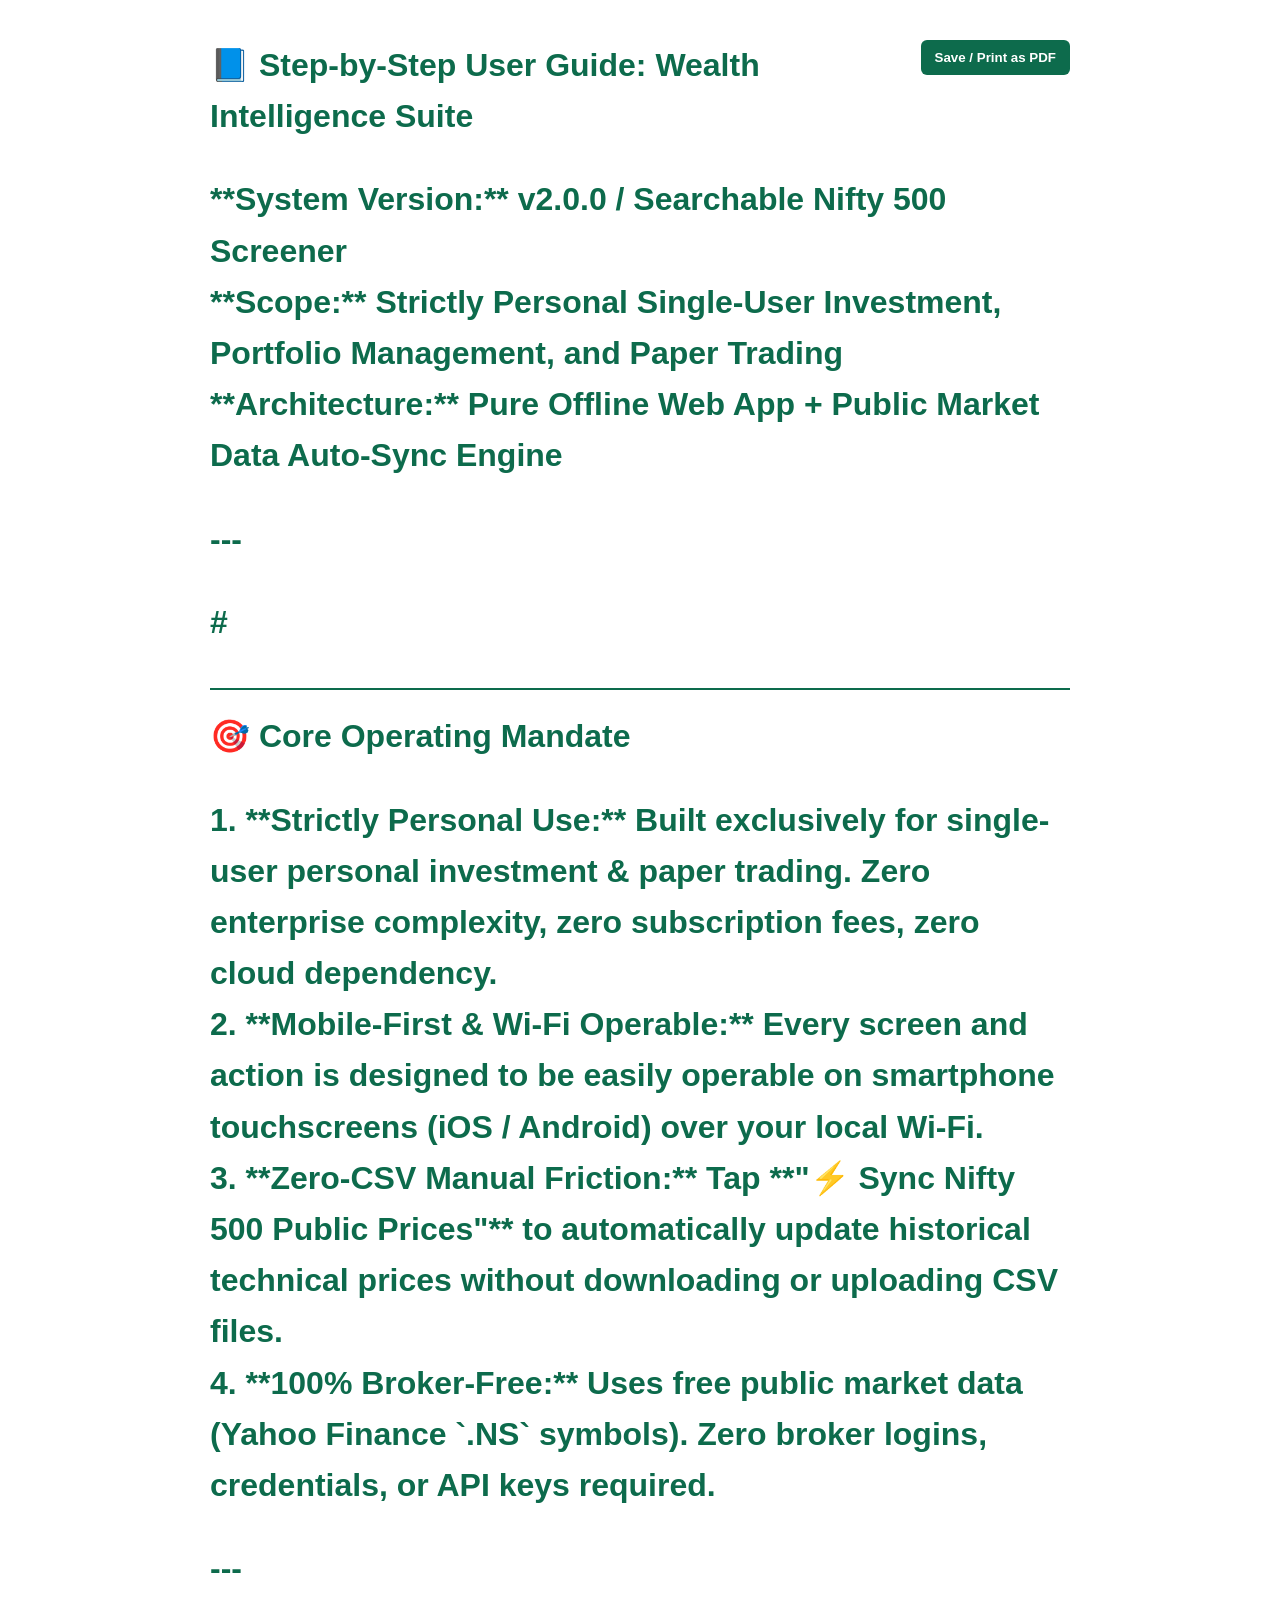
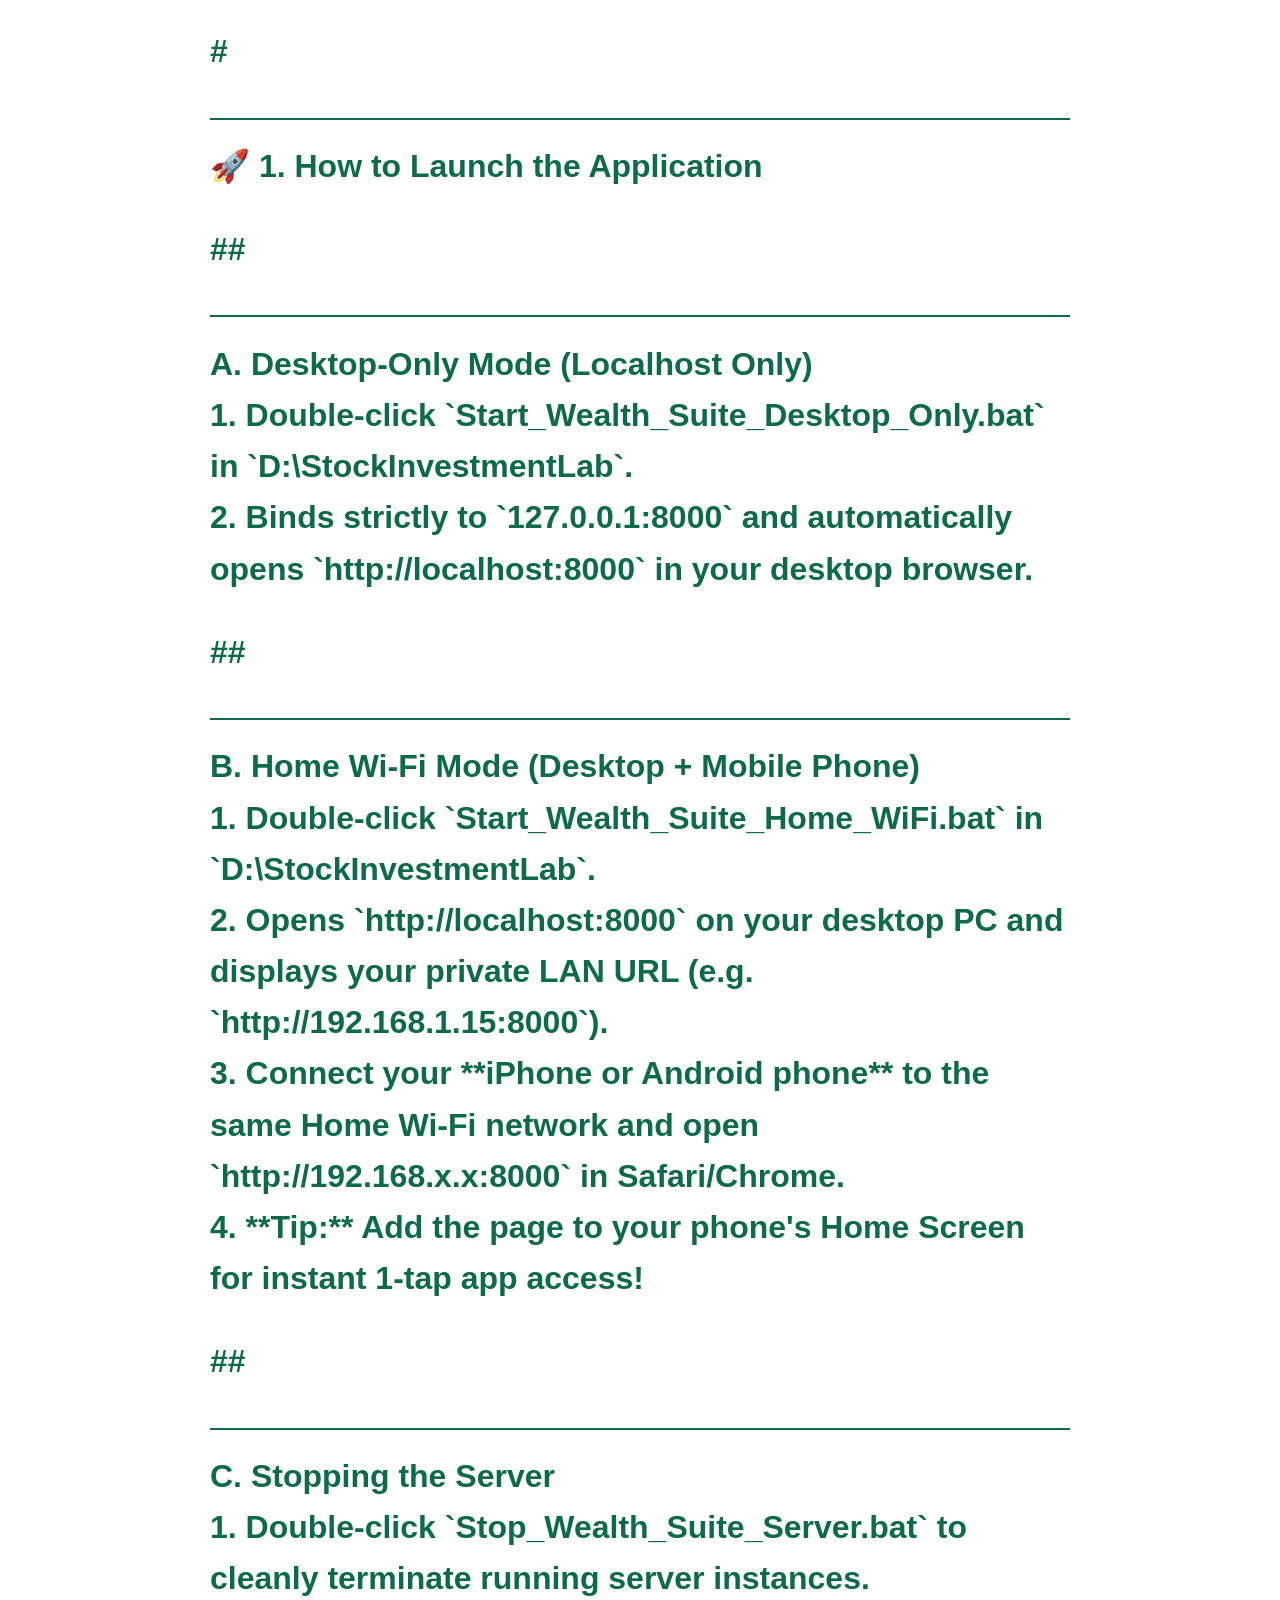
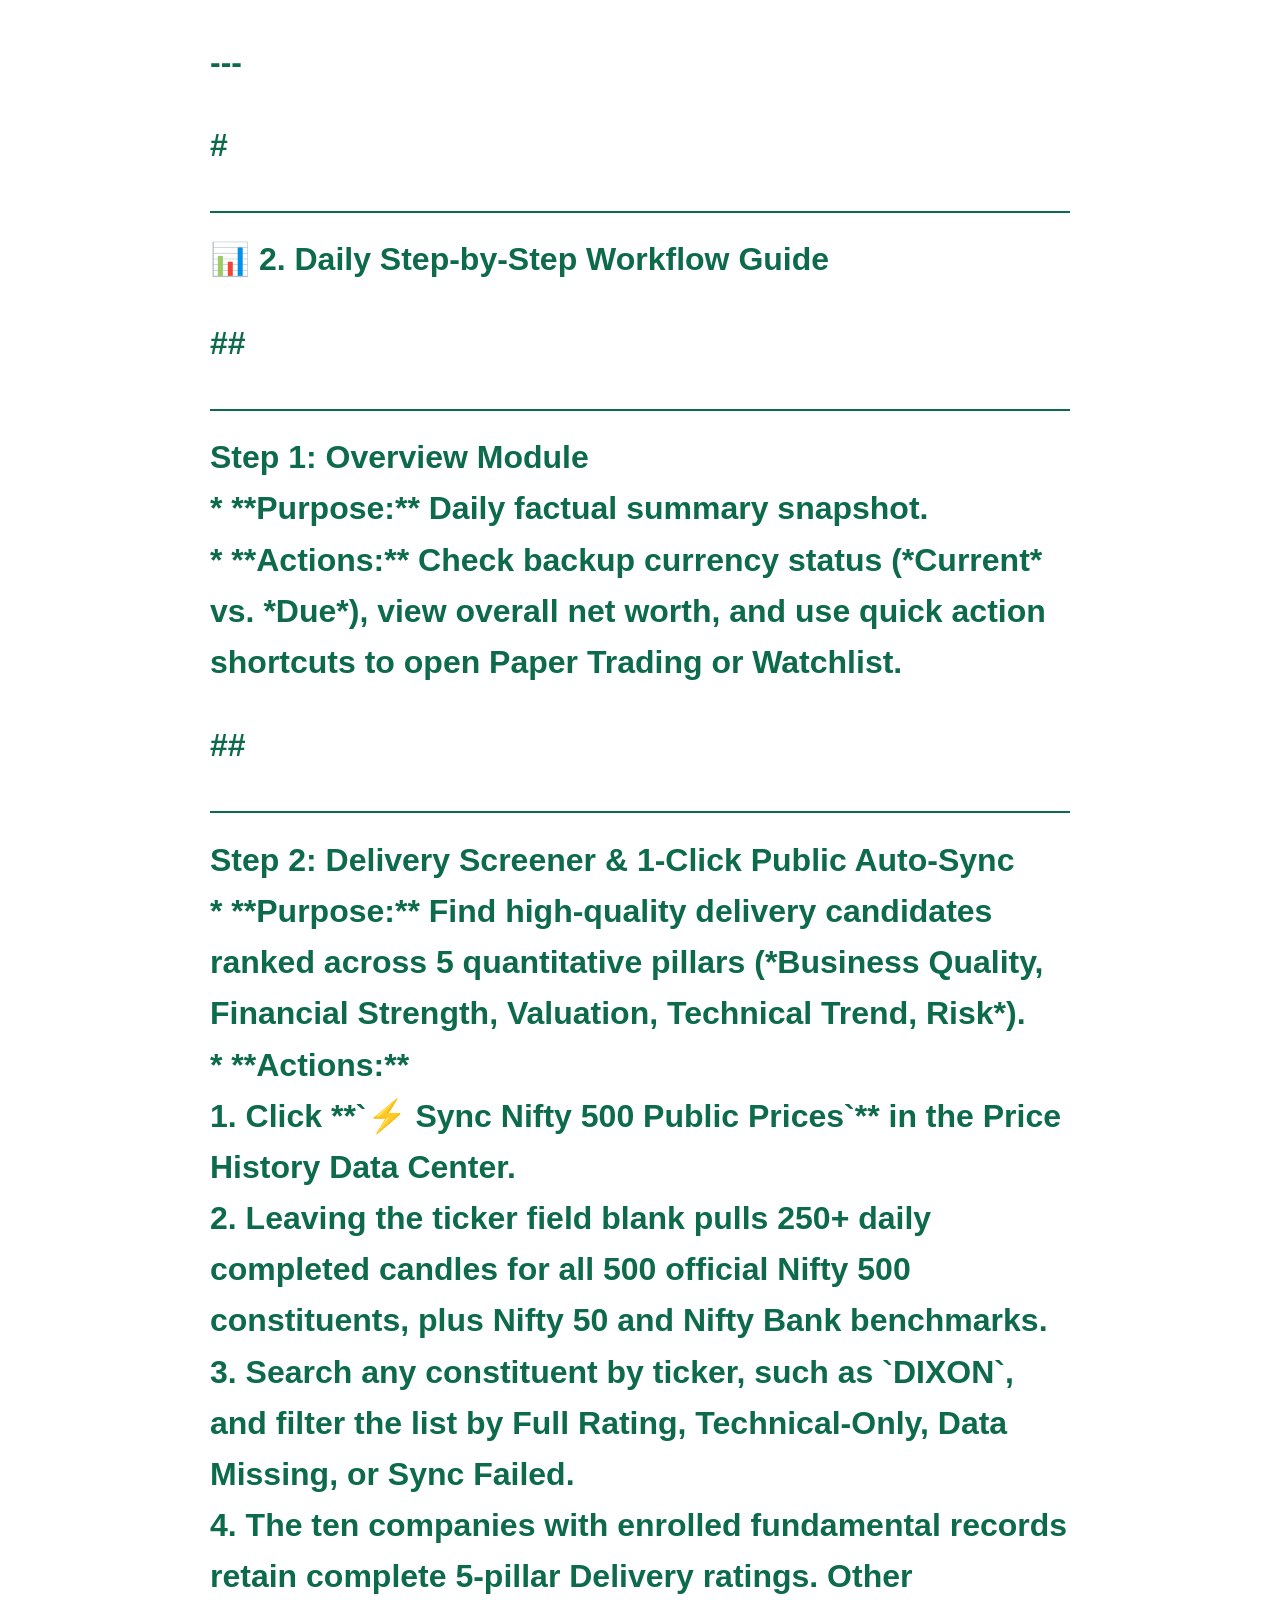
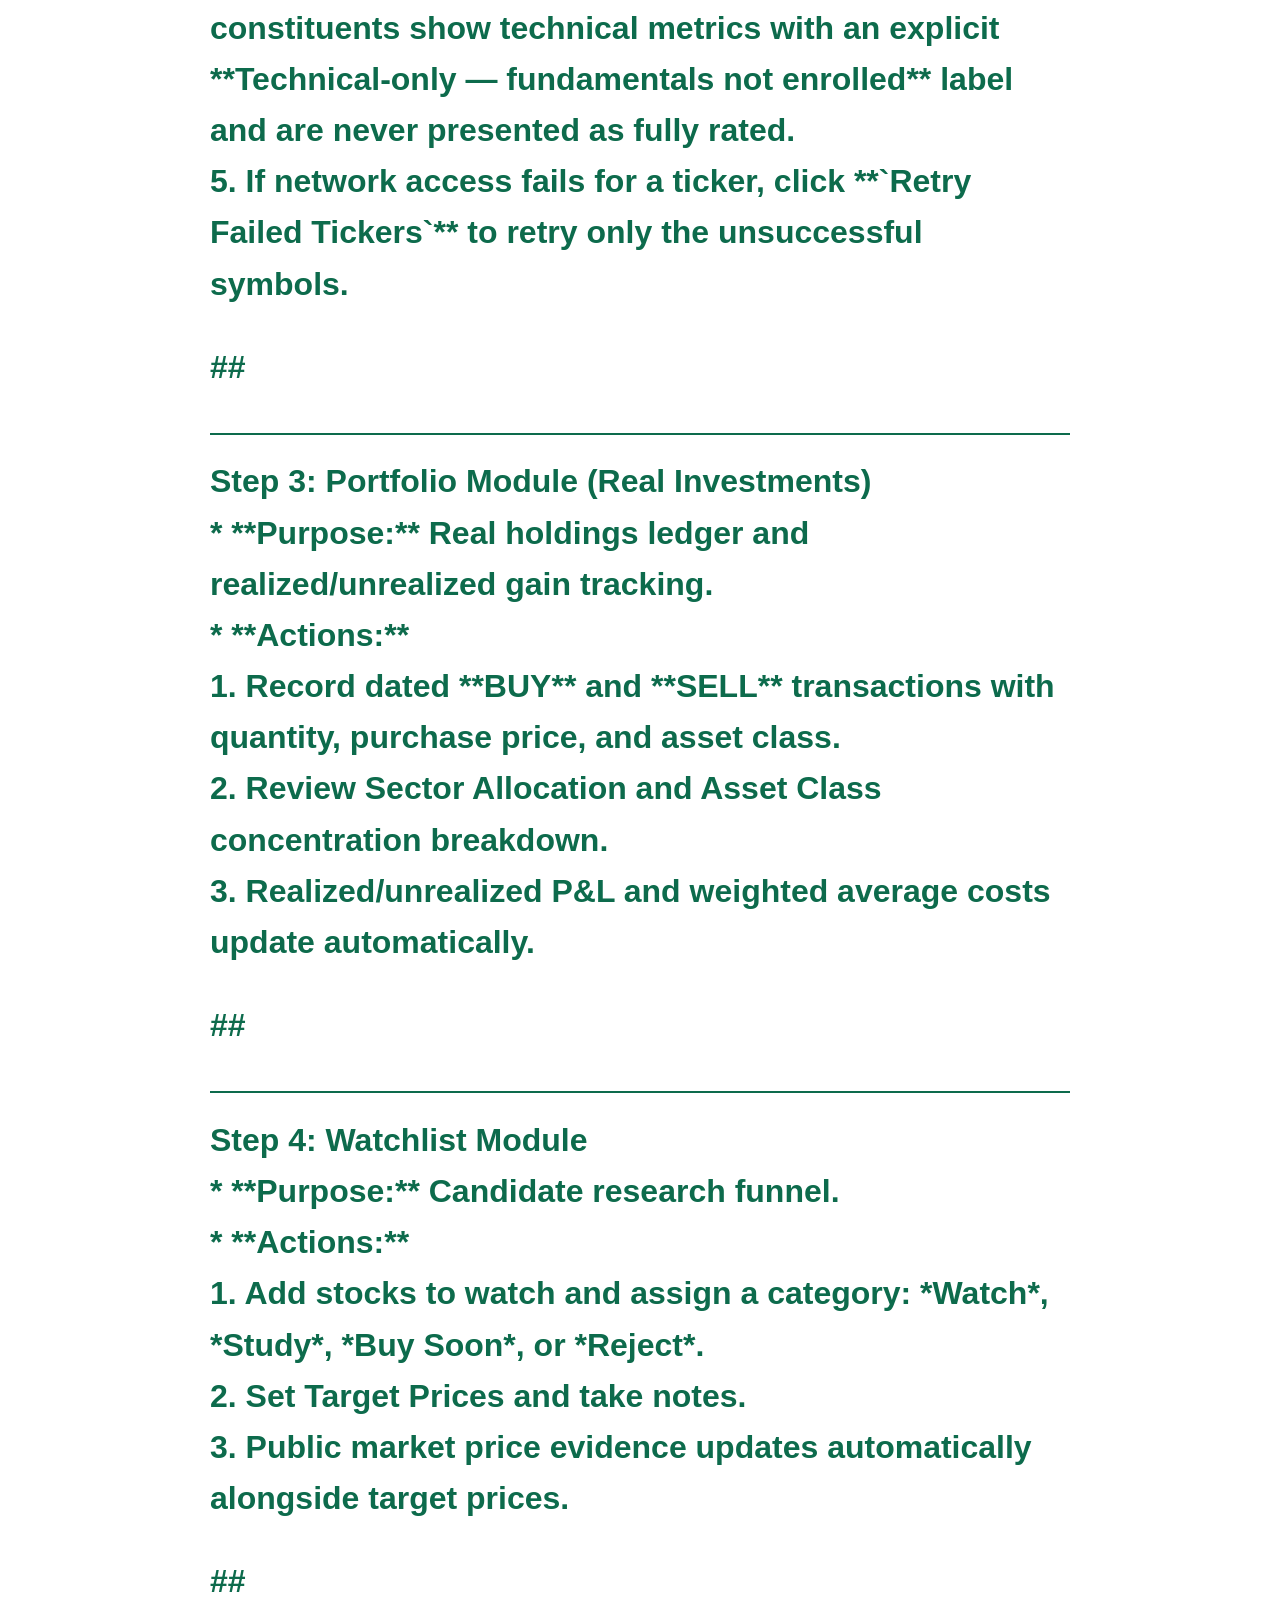
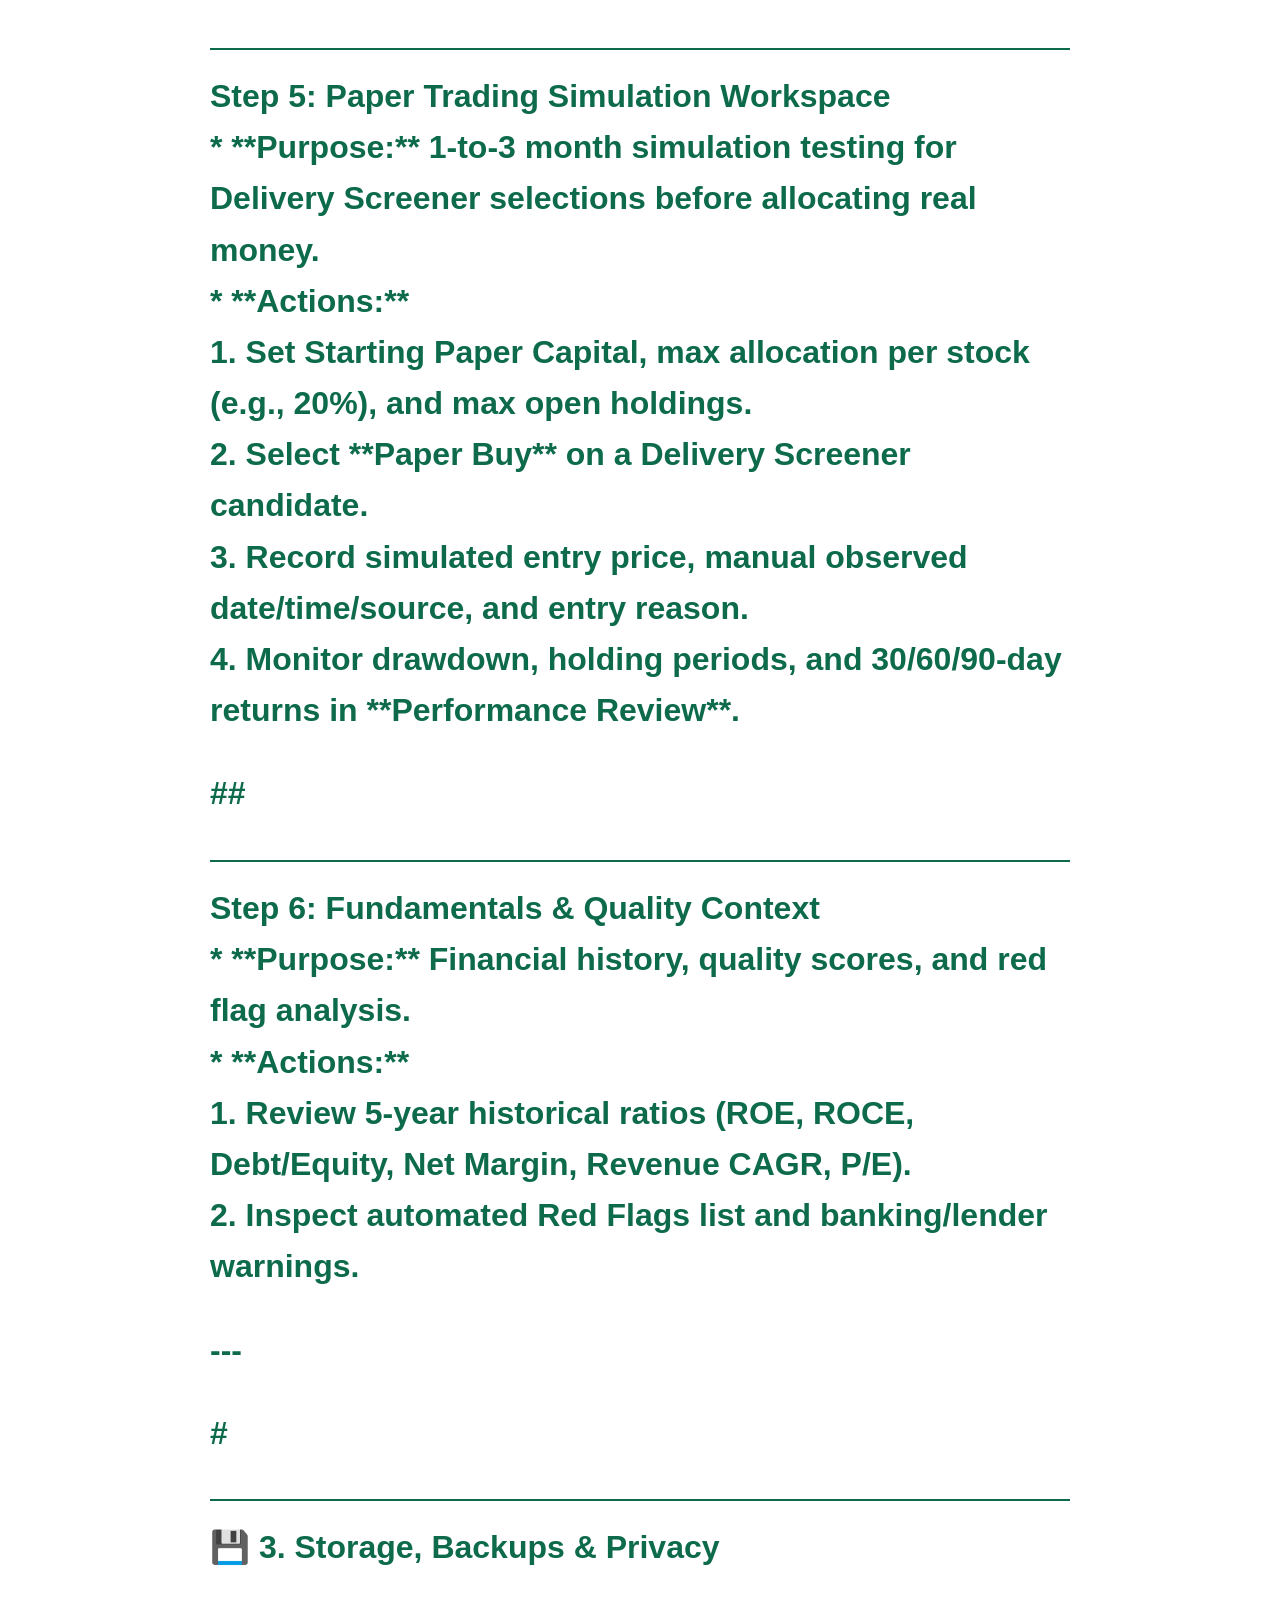
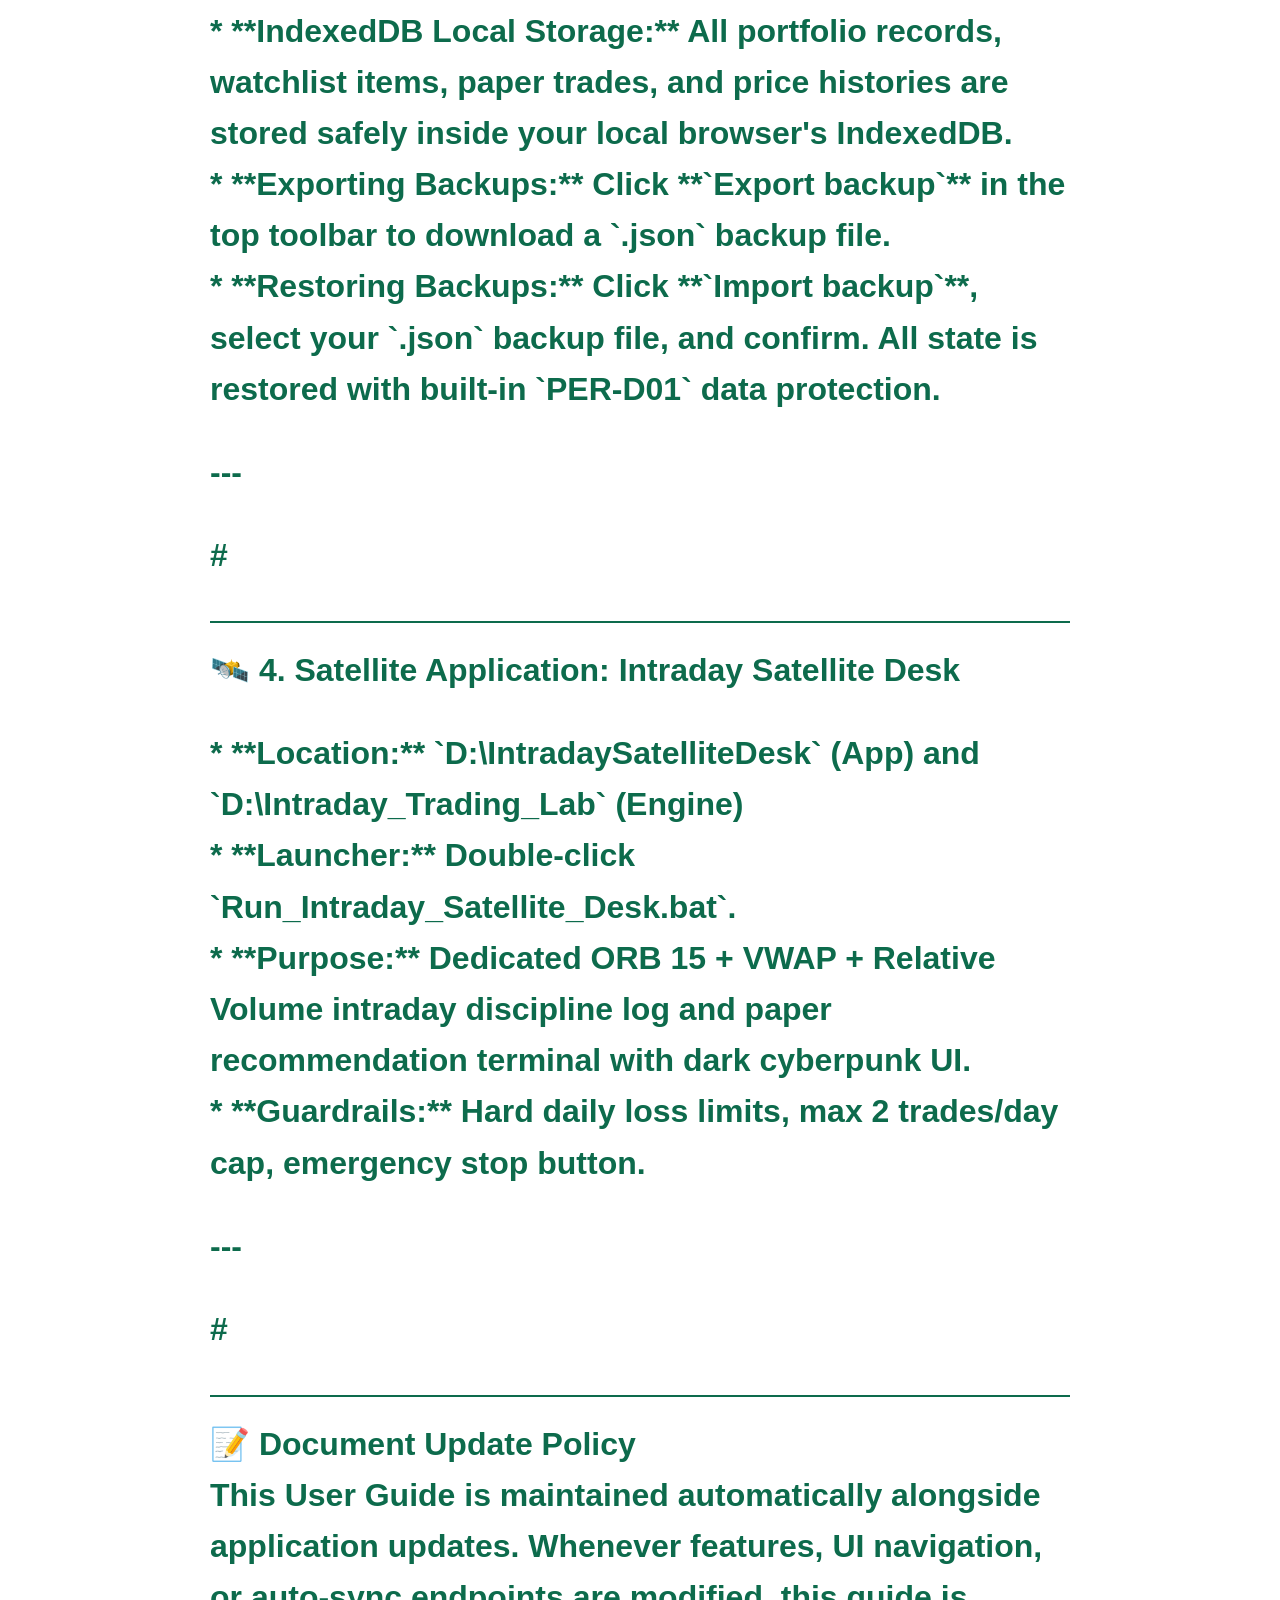
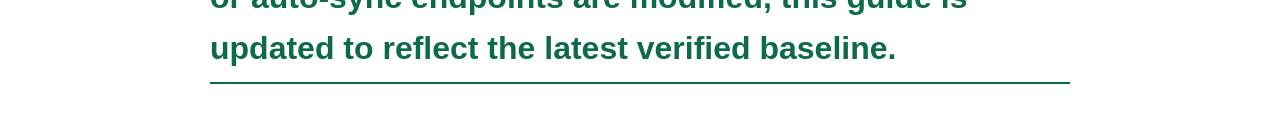
==== commit 7c6e6ad9: "feat(screener): make all 500 Nifty 500 constituents searchable with rating integrity and real-time s" ====
--- a/00_Project/User_Guide_Wealth_Intelligence_Suite.html
+++ b/00_Project/User_Guide_Wealth_Intelligence_Suite.html
@@ -18,6 +18,6 @@
 </head>
 <body>
   <button class="print-button" type="button" onclick="window.print()">Save / Print as PDF</button>
-  <h1>📘 Step-by-Step User Guide: Wealth Intelligence Suite<p>**System Version:** v1.8.0 / Public Sync v1.9.0<br>**Scope:** Strictly Personal Single-User Investment, Portfolio Management, and Paper Trading<br>**Architecture:** Pure Offline Web App + Public Market Data Auto-Sync Engine<p>---<p>#<h1>🎯 Core Operating Mandate<p>1. **Strictly Personal Use:** Built exclusively for single-user personal investment & paper trading. Zero enterprise complexity, zero subscription fees, zero cloud dependency.<br>2. **Mobile-First & Wi-Fi Operable:** Every screen and action is designed to be easily operable on smartphone touchscreens (iOS / Android) over your local Wi-Fi.<br>3. **Zero-CSV Manual Friction:** Tap **"⚡ Sync Nifty 500 Public Prices"** to automatically update historical technical prices without downloading or uploading CSV files.<br>4. **100% Broker-Free:** Uses free public market data (Yahoo Finance `.NS` symbols). Zero broker logins, credentials, or API keys required.<p>---<p>#<h1>🚀 1. How to Launch the Application<p>##<h1>A. Desktop-Only Mode (Localhost Only)<br>1. Double-click `Start_Wealth_Suite_Desktop_Only.bat` in `D:\StockInvestmentLab`.<br>2. Binds strictly to `127.0.0.1:8000` and automatically opens `http://localhost:8000` in your desktop browser.<p>##<h1>B. Home Wi-Fi Mode (Desktop + Mobile Phone)<br>1. Double-click `Start_Wealth_Suite_Home_WiFi.bat` in `D:\StockInvestmentLab`.<br>2. Opens `http://localhost:8000` on your desktop PC and displays your private LAN URL (e.g. `http://192.168.1.15:8000`).<br>3. Connect your **iPhone or Android phone** to the same Home Wi-Fi network and open `http://192.168.x.x:8000` in Safari/Chrome.<br>4. **Tip:** Add the page to your phone's Home Screen for instant 1-tap app access!<p>##<h1>C. Stopping the Server<br>1. Double-click `Stop_Wealth_Suite_Server.bat` to cleanly terminate running server instances.<p>---<p>#<h1>📊 2. Daily Step-by-Step Workflow Guide<p>##<h1>Step 1: Overview Module<br>* **Purpose:** Daily factual summary snapshot.<br>* **Actions:** Check backup currency status (*Current* vs. *Due*), view overall net worth, and use quick action shortcuts to open Paper Trading or Watchlist.<p>##<h1>Step 2: Delivery Screener & 1-Click Public Auto-Sync<br>* **Purpose:** Find high-quality delivery candidates ranked across 5 quantitative pillars (*Business Quality, Financial Strength, Valuation, Technical Trend, Risk*).<br>* **Actions:**<br>  1. Click **`⚡ Sync Nifty 500 Public Prices`** in the Price History Data Center.<br>  2. Leaving the ticker field blank pulls 250+ daily completed candles for all 500 official Nifty 500 constituents, plus Nifty 50 and Nifty Bank benchmarks.<br>  3. The ten companies with enrolled fundamental records receive complete 5-pillar Delivery rankings; the broader Nifty 500 universe receives validated technical price history for watchlist and future screening use.<br>  4. If network fails for a ticker, click **`Retry Failed Tickers`** to retry only the missing symbols.<p>##<h1>Step 3: Portfolio Module (Real Investments)<br>* **Purpose:** Real holdings ledger and realized/unrealized gain tracking.<br>* **Actions:**<br>  1. Record dated **BUY** and **SELL** transactions with quantity, purchase price, and asset class.<br>  2. Review Sector Allocation and Asset Class concentration breakdown.<br>  3. Realized/unrealized P&L and weighted average costs update automatically.<p>##<h1>Step 4: Watchlist Module<br>* **Purpose:** Candidate research funnel.<br>* **Actions:**<br>  1. Add stocks to watch and assign a category: *Watch*, *Study*, *Buy Soon*, or *Reject*.<br>  2. Set Target Prices and take notes.<br>  3. Public market price evidence updates automatically alongside target prices.<p>##<h1>Step 5: Paper Trading Simulation Workspace<br>* **Purpose:** 1-to-3 month simulation testing for Delivery Screener selections before allocating real money.<br>* **Actions:**<br>  1. Set Starting Paper Capital, max allocation per stock (e.g., 20%), and max open holdings.<br>  2. Select **Paper Buy** on a Delivery Screener candidate.<br>  3. Record simulated entry price, manual observed date/time/source, and entry reason.<br>  4. Monitor drawdown, holding periods, and 30/60/90-day returns in **Performance Review**.<p>##<h1>Step 6: Fundamentals & Quality Context<br>* **Purpose:** Financial history, quality scores, and red flag analysis.<br>* **Actions:**<br>  1. Review 5-year historical ratios (ROE, ROCE, Debt/Equity, Net Margin, Revenue CAGR, P/E).<br>  2. Inspect automated Red Flags list and banking/lender warnings.<p>---<p>#<h1>💾 3. Storage, Backups & Privacy<p>* **IndexedDB Local Storage:** All portfolio records, watchlist items, paper trades, and price histories are stored safely inside your local browser's IndexedDB.<br>* **Exporting Backups:** Click **`Export backup`** in the top toolbar to download a `.json` backup file.<br>* **Restoring Backups:** Click **`Import backup`**, select your `.json` backup file, and confirm. All state is restored with built-in `PER-D01` data protection.<p>---<p>#<h1>🛰️ 4. Satellite Application: Intraday Satellite Desk<p>* **Location:** `D:\IntradaySatelliteDesk` (App) and `D:\Intraday_Trading_Lab` (Engine)<br>* **Launcher:** Double-click `Run_Intraday_Satellite_Desk.bat`.<br>* **Purpose:** Dedicated ORB 15 + VWAP + Relative Volume intraday discipline log and paper recommendation terminal with dark cyberpunk UI.<br>* **Guardrails:** Hard daily loss limits, max 2 trades/day cap, emergency stop button.<p>---<p>#<h1>📝 Document Update Policy<br>This User Guide is maintained automatically alongside application updates. Whenever features, UI navigation, or auto-sync endpoints are modified, this guide is updated to reflect the latest verified baseline.<br>
+  <h1>📘 Step-by-Step User Guide: Wealth Intelligence Suite<p>**System Version:** v2.0.0 / Searchable Nifty 500 Screener<br>**Scope:** Strictly Personal Single-User Investment, Portfolio Management, and Paper Trading<br>**Architecture:** Pure Offline Web App + Public Market Data Auto-Sync Engine<p>---<p>#<h1>🎯 Core Operating Mandate<p>1. **Strictly Personal Use:** Built exclusively for single-user personal investment & paper trading. Zero enterprise complexity, zero subscription fees, zero cloud dependency.<br>2. **Mobile-First & Wi-Fi Operable:** Every screen and action is designed to be easily operable on smartphone touchscreens (iOS / Android) over your local Wi-Fi.<br>3. **Zero-CSV Manual Friction:** Tap **"⚡ Sync Nifty 500 Public Prices"** to automatically update historical technical prices without downloading or uploading CSV files.<br>4. **100% Broker-Free:** Uses free public market data (Yahoo Finance `.NS` symbols). Zero broker logins, credentials, or API keys required.<p>---<p>#<h1>🚀 1. How to Launch the Application<p>##<h1>A. Desktop-Only Mode (Localhost Only)<br>1. Double-click `Start_Wealth_Suite_Desktop_Only.bat` in `D:\StockInvestmentLab`.<br>2. Binds strictly to `127.0.0.1:8000` and automatically opens `http://localhost:8000` in your desktop browser.<p>##<h1>B. Home Wi-Fi Mode (Desktop + Mobile Phone)<br>1. Double-click `Start_Wealth_Suite_Home_WiFi.bat` in `D:\StockInvestmentLab`.<br>2. Opens `http://localhost:8000` on your desktop PC and displays your private LAN URL (e.g. `http://192.168.1.15:8000`).<br>3. Connect your **iPhone or Android phone** to the same Home Wi-Fi network and open `http://192.168.x.x:8000` in Safari/Chrome.<br>4. **Tip:** Add the page to your phone's Home Screen for instant 1-tap app access!<p>##<h1>C. Stopping the Server<br>1. Double-click `Stop_Wealth_Suite_Server.bat` to cleanly terminate running server instances.<p>---<p>#<h1>📊 2. Daily Step-by-Step Workflow Guide<p>##<h1>Step 1: Overview Module<br>* **Purpose:** Daily factual summary snapshot.<br>* **Actions:** Check backup currency status (*Current* vs. *Due*), view overall net worth, and use quick action shortcuts to open Paper Trading or Watchlist.<p>##<h1>Step 2: Delivery Screener & 1-Click Public Auto-Sync<br>* **Purpose:** Find high-quality delivery candidates ranked across 5 quantitative pillars (*Business Quality, Financial Strength, Valuation, Technical Trend, Risk*).<br>* **Actions:**<br>  1. Click **`⚡ Sync Nifty 500 Public Prices`** in the Price History Data Center.<br>  2. Leaving the ticker field blank pulls 250+ daily completed candles for all 500 official Nifty 500 constituents, plus Nifty 50 and Nifty Bank benchmarks.<br>  3. Search any constituent by ticker, such as `DIXON`, and filter the list by Full Rating, Technical-Only, Data Missing, or Sync Failed.<br>  4. The ten companies with enrolled fundamental records retain complete 5-pillar Delivery ratings. Other constituents show technical metrics with an explicit **Technical-only — fundamentals not enrolled** label and are never presented as fully rated.<br>  5. If network access fails for a ticker, click **`Retry Failed Tickers`** to retry only the unsuccessful symbols.<p>##<h1>Step 3: Portfolio Module (Real Investments)<br>* **Purpose:** Real holdings ledger and realized/unrealized gain tracking.<br>* **Actions:**<br>  1. Record dated **BUY** and **SELL** transactions with quantity, purchase price, and asset class.<br>  2. Review Sector Allocation and Asset Class concentration breakdown.<br>  3. Realized/unrealized P&L and weighted average costs update automatically.<p>##<h1>Step 4: Watchlist Module<br>* **Purpose:** Candidate research funnel.<br>* **Actions:**<br>  1. Add stocks to watch and assign a category: *Watch*, *Study*, *Buy Soon*, or *Reject*.<br>  2. Set Target Prices and take notes.<br>  3. Public market price evidence updates automatically alongside target prices.<p>##<h1>Step 5: Paper Trading Simulation Workspace<br>* **Purpose:** 1-to-3 month simulation testing for Delivery Screener selections before allocating real money.<br>* **Actions:**<br>  1. Set Starting Paper Capital, max allocation per stock (e.g., 20%), and max open holdings.<br>  2. Select **Paper Buy** on a Delivery Screener candidate.<br>  3. Record simulated entry price, manual observed date/time/source, and entry reason.<br>  4. Monitor drawdown, holding periods, and 30/60/90-day returns in **Performance Review**.<p>##<h1>Step 6: Fundamentals & Quality Context<br>* **Purpose:** Financial history, quality scores, and red flag analysis.<br>* **Actions:**<br>  1. Review 5-year historical ratios (ROE, ROCE, Debt/Equity, Net Margin, Revenue CAGR, P/E).<br>  2. Inspect automated Red Flags list and banking/lender warnings.<p>---<p>#<h1>💾 3. Storage, Backups & Privacy<p>* **IndexedDB Local Storage:** All portfolio records, watchlist items, paper trades, and price histories are stored safely inside your local browser's IndexedDB.<br>* **Exporting Backups:** Click **`Export backup`** in the top toolbar to download a `.json` backup file.<br>* **Restoring Backups:** Click **`Import backup`**, select your `.json` backup file, and confirm. All state is restored with built-in `PER-D01` data protection.<p>---<p>#<h1>🛰️ 4. Satellite Application: Intraday Satellite Desk<p>* **Location:** `D:\IntradaySatelliteDesk` (App) and `D:\Intraday_Trading_Lab` (Engine)<br>* **Launcher:** Double-click `Run_Intraday_Satellite_Desk.bat`.<br>* **Purpose:** Dedicated ORB 15 + VWAP + Relative Volume intraday discipline log and paper recommendation terminal with dark cyberpunk UI.<br>* **Guardrails:** Hard daily loss limits, max 2 trades/day cap, emergency stop button.<p>---<p>#<h1>📝 Document Update Policy<br>This User Guide is maintained automatically alongside application updates. Whenever features, UI navigation, or auto-sync endpoints are modified, this guide is updated to reflect the latest verified baseline.<br>
 </body>
 </html>
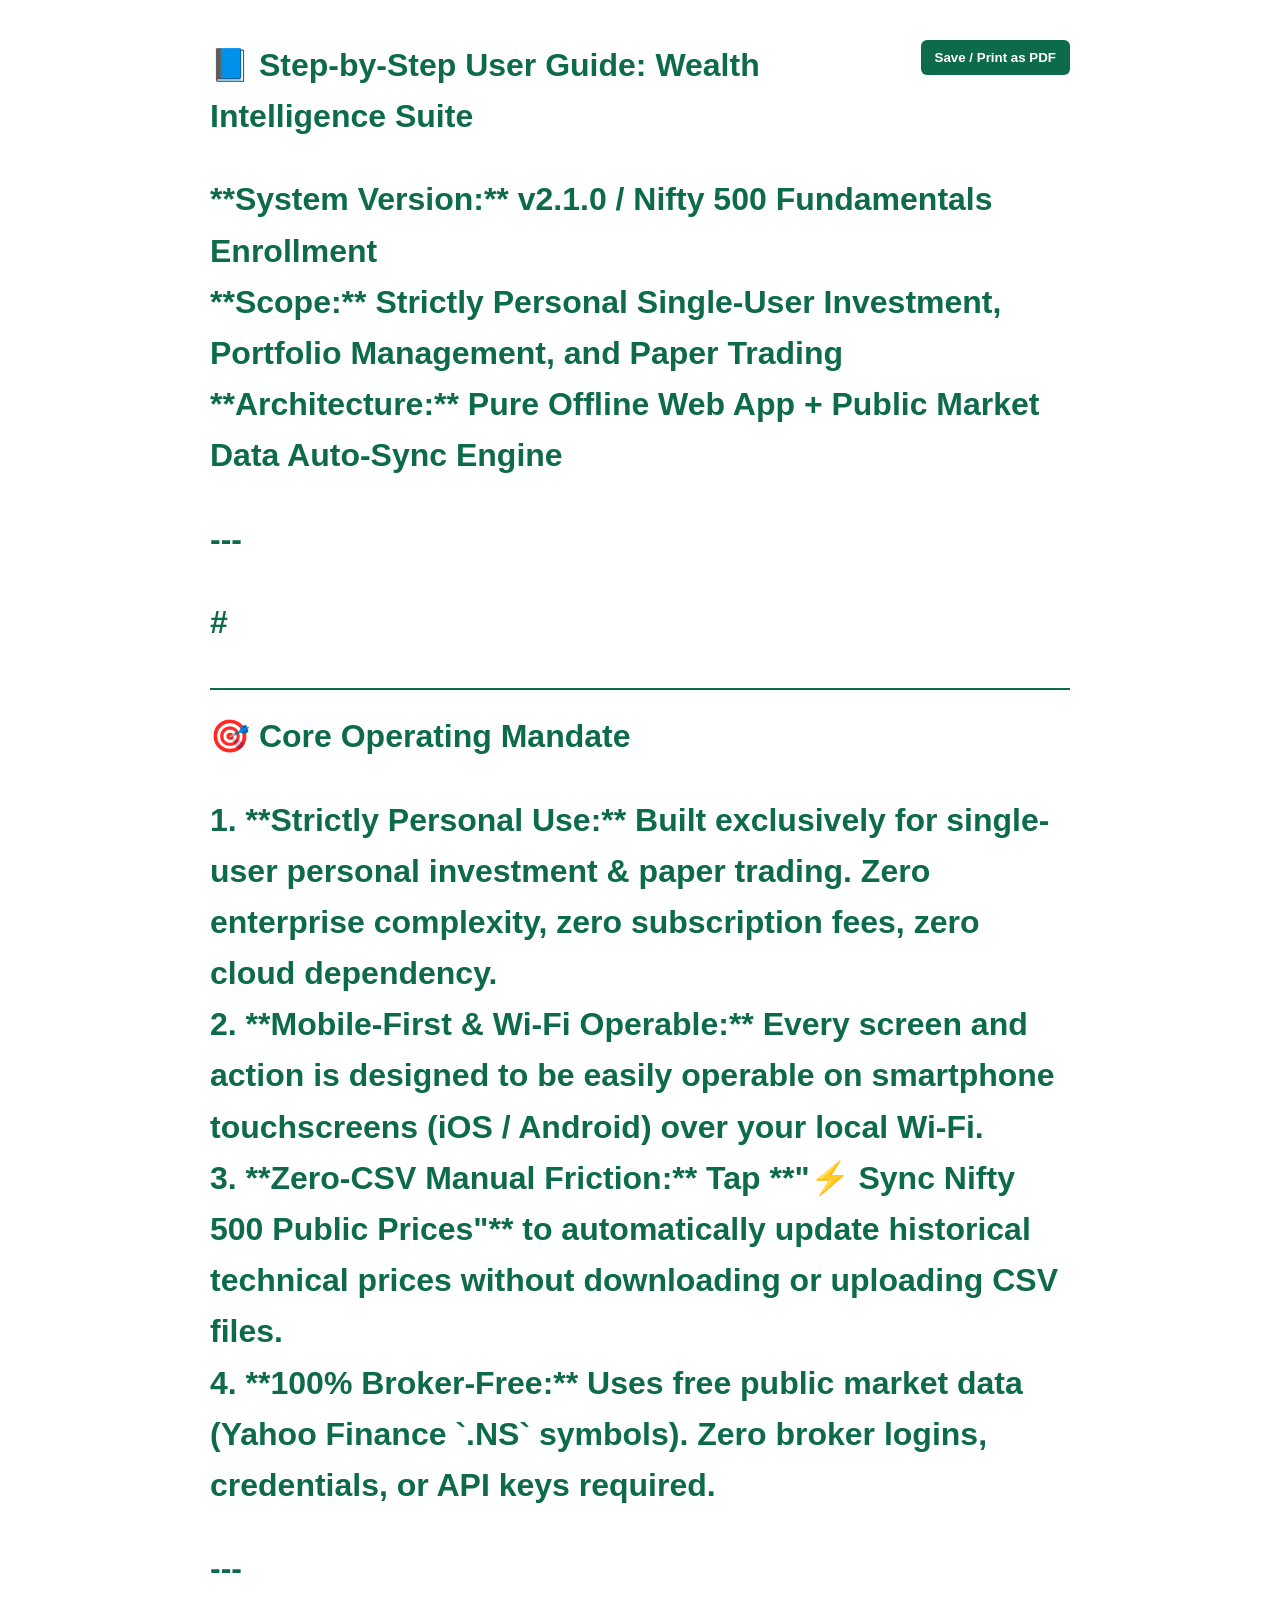
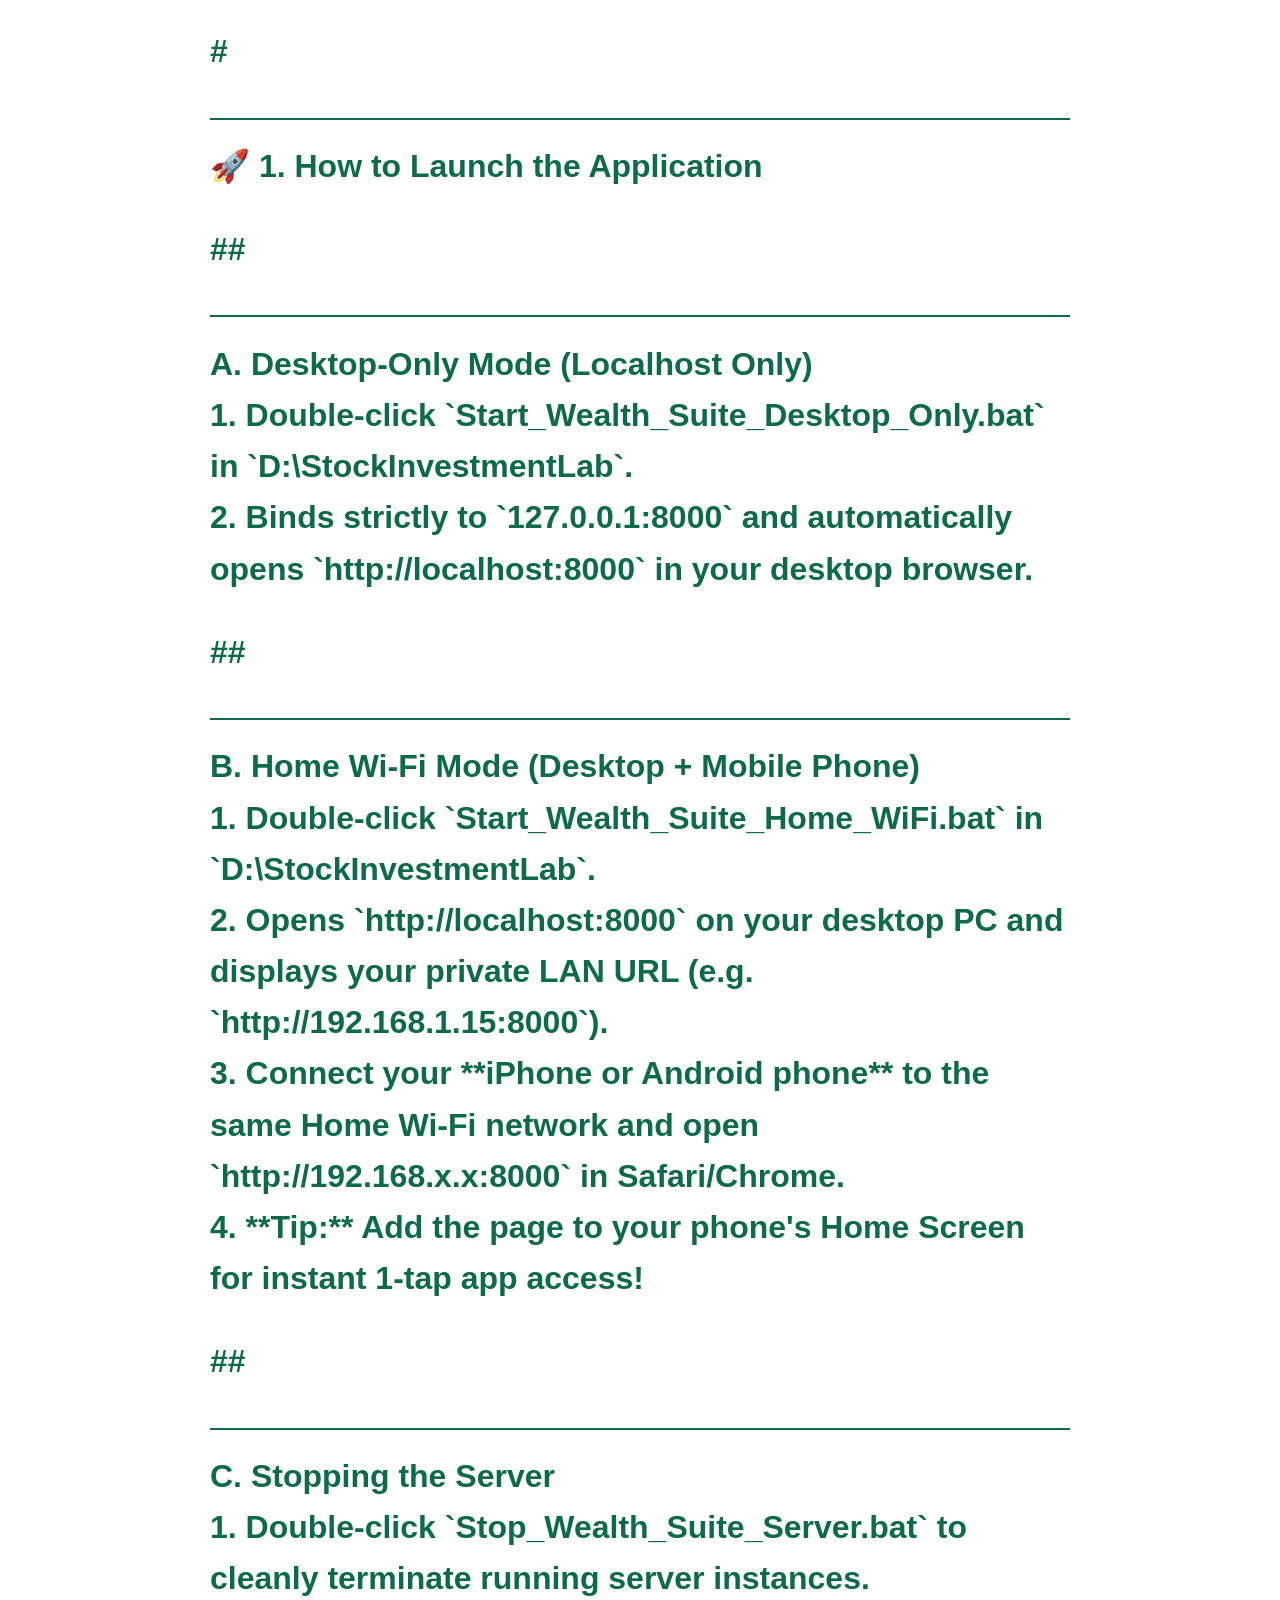
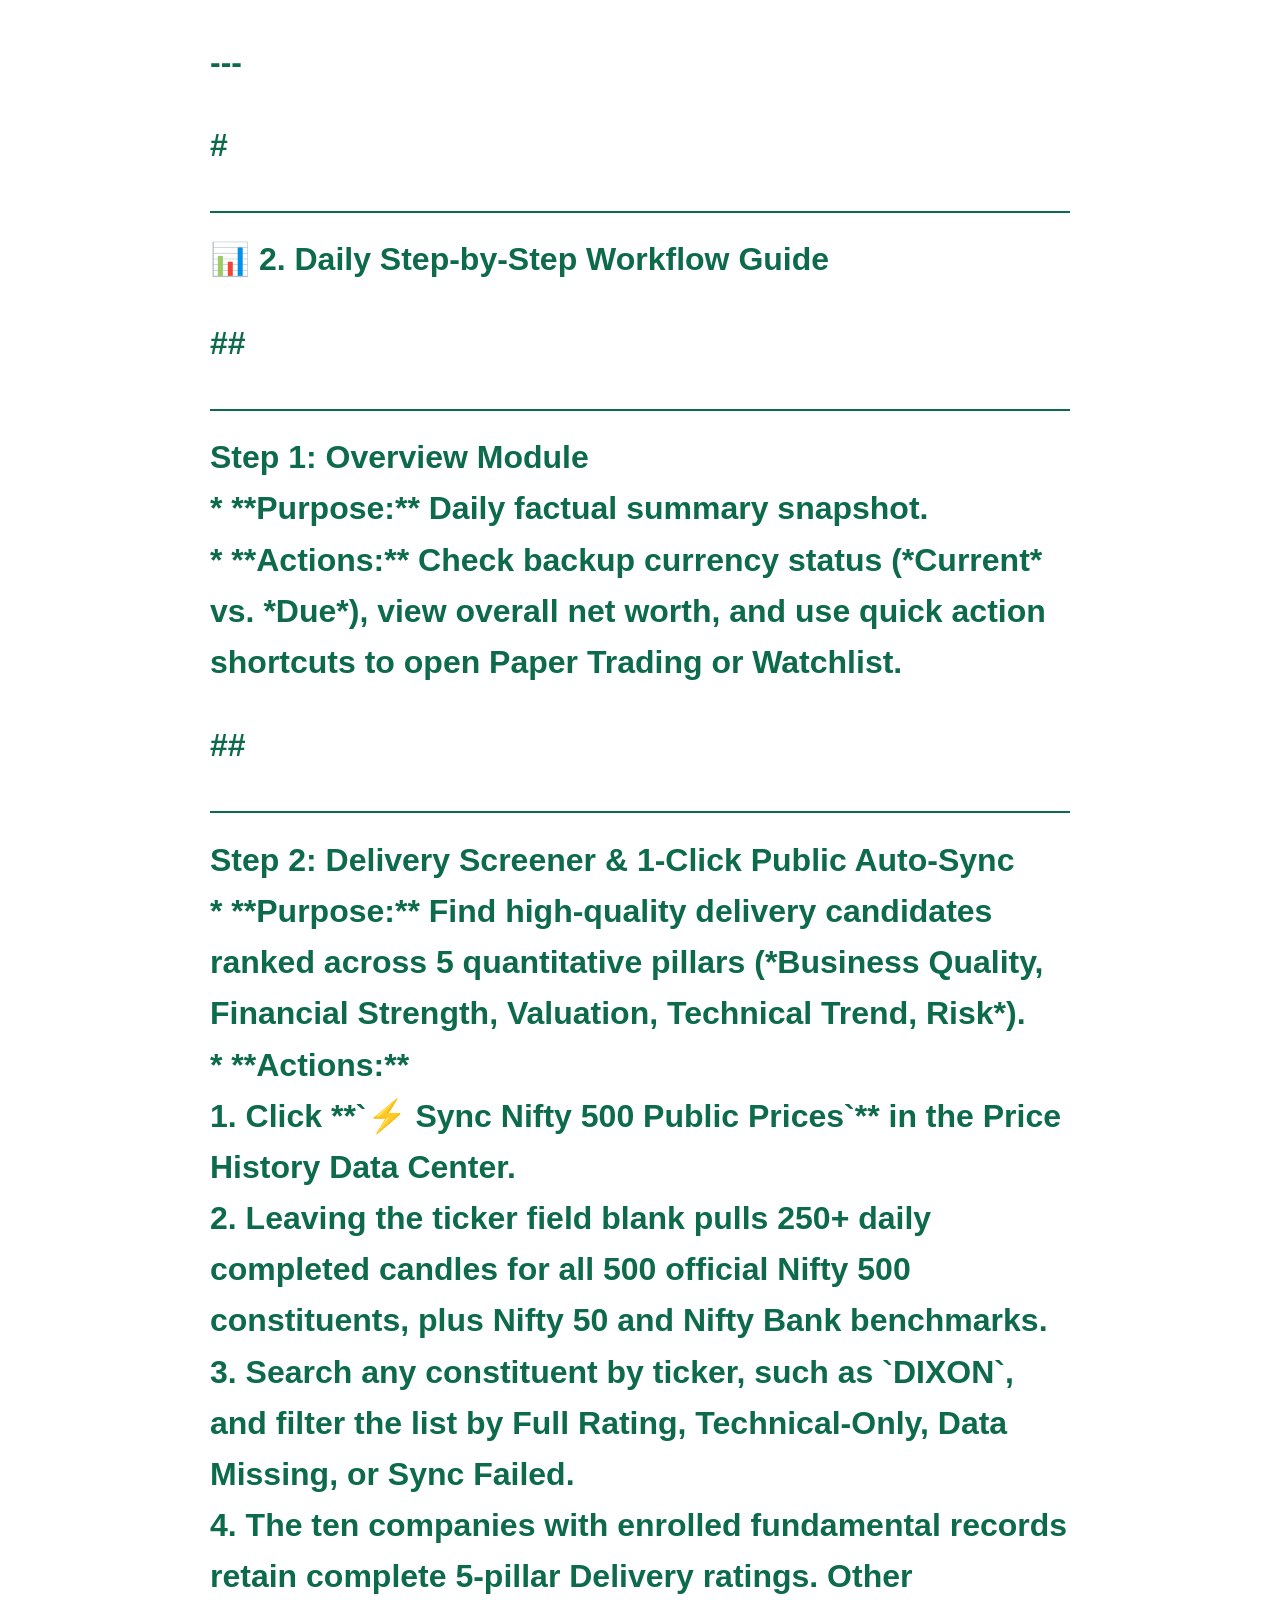
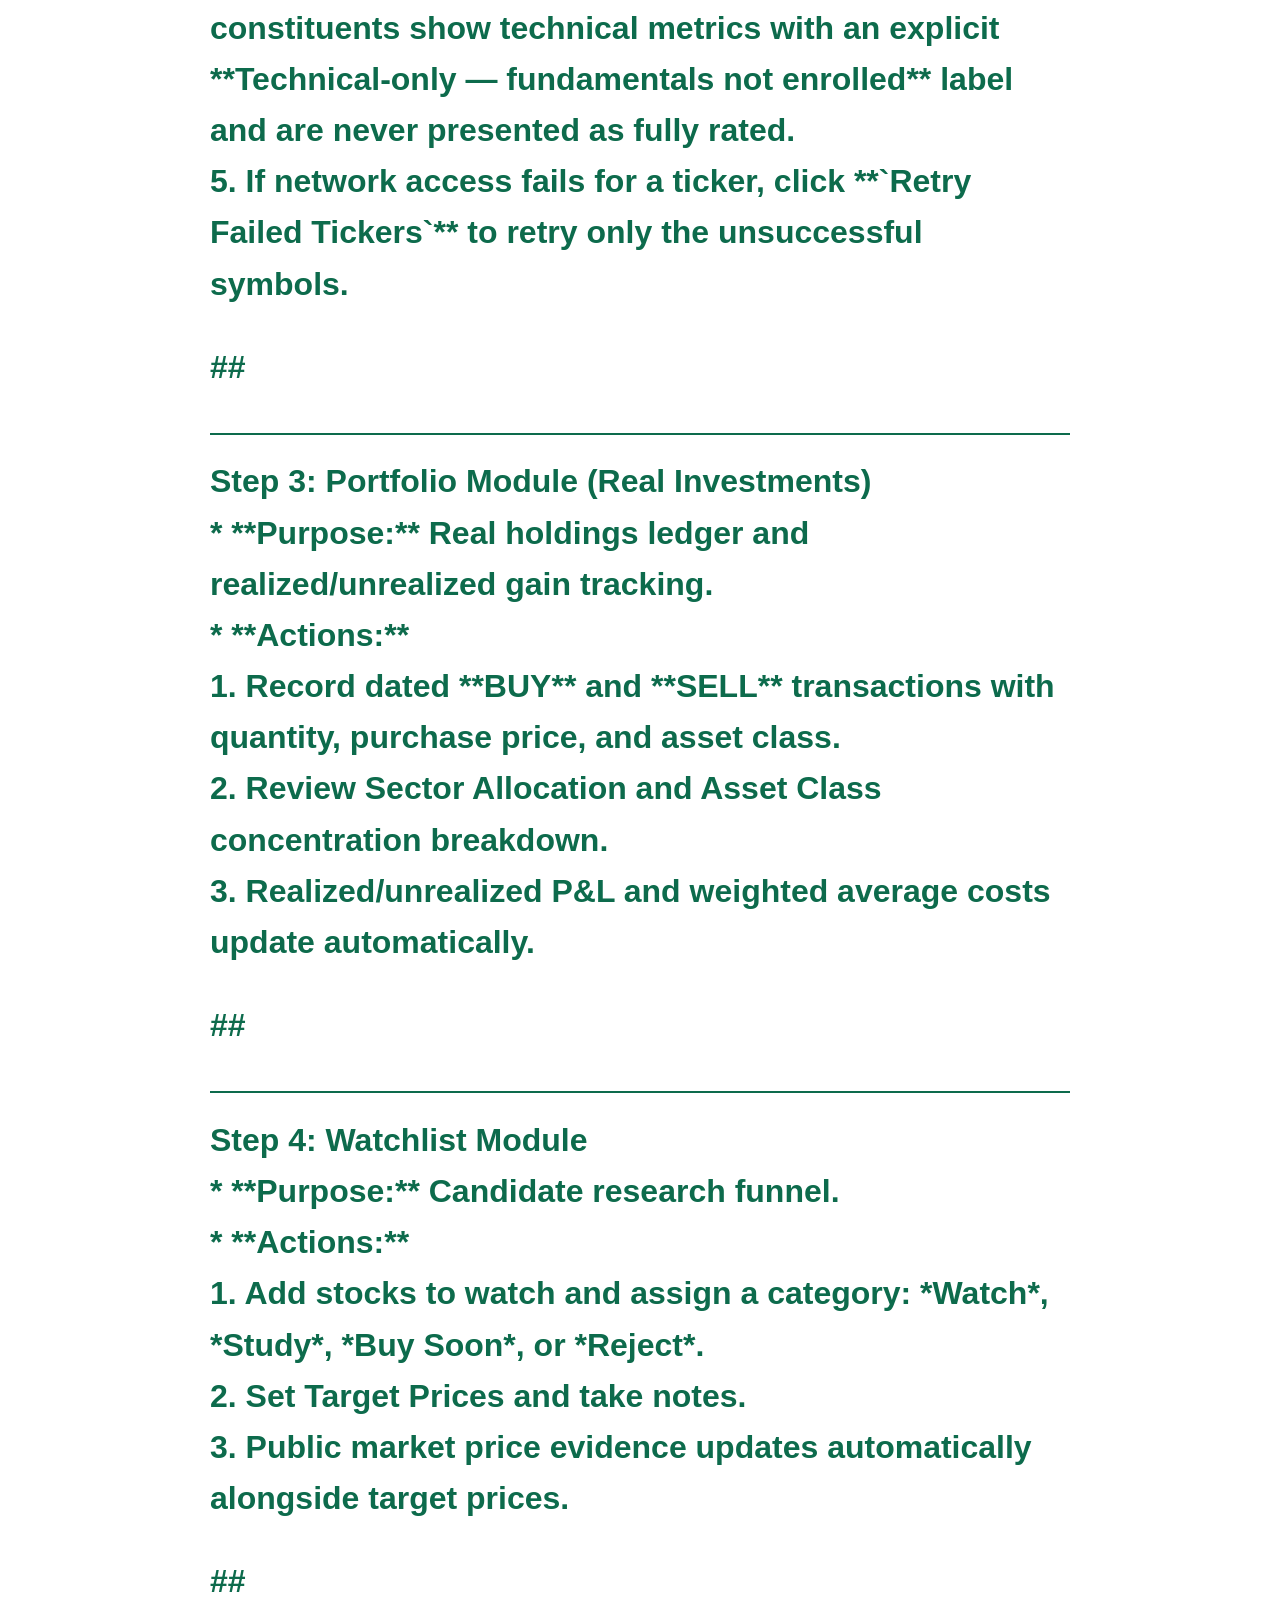
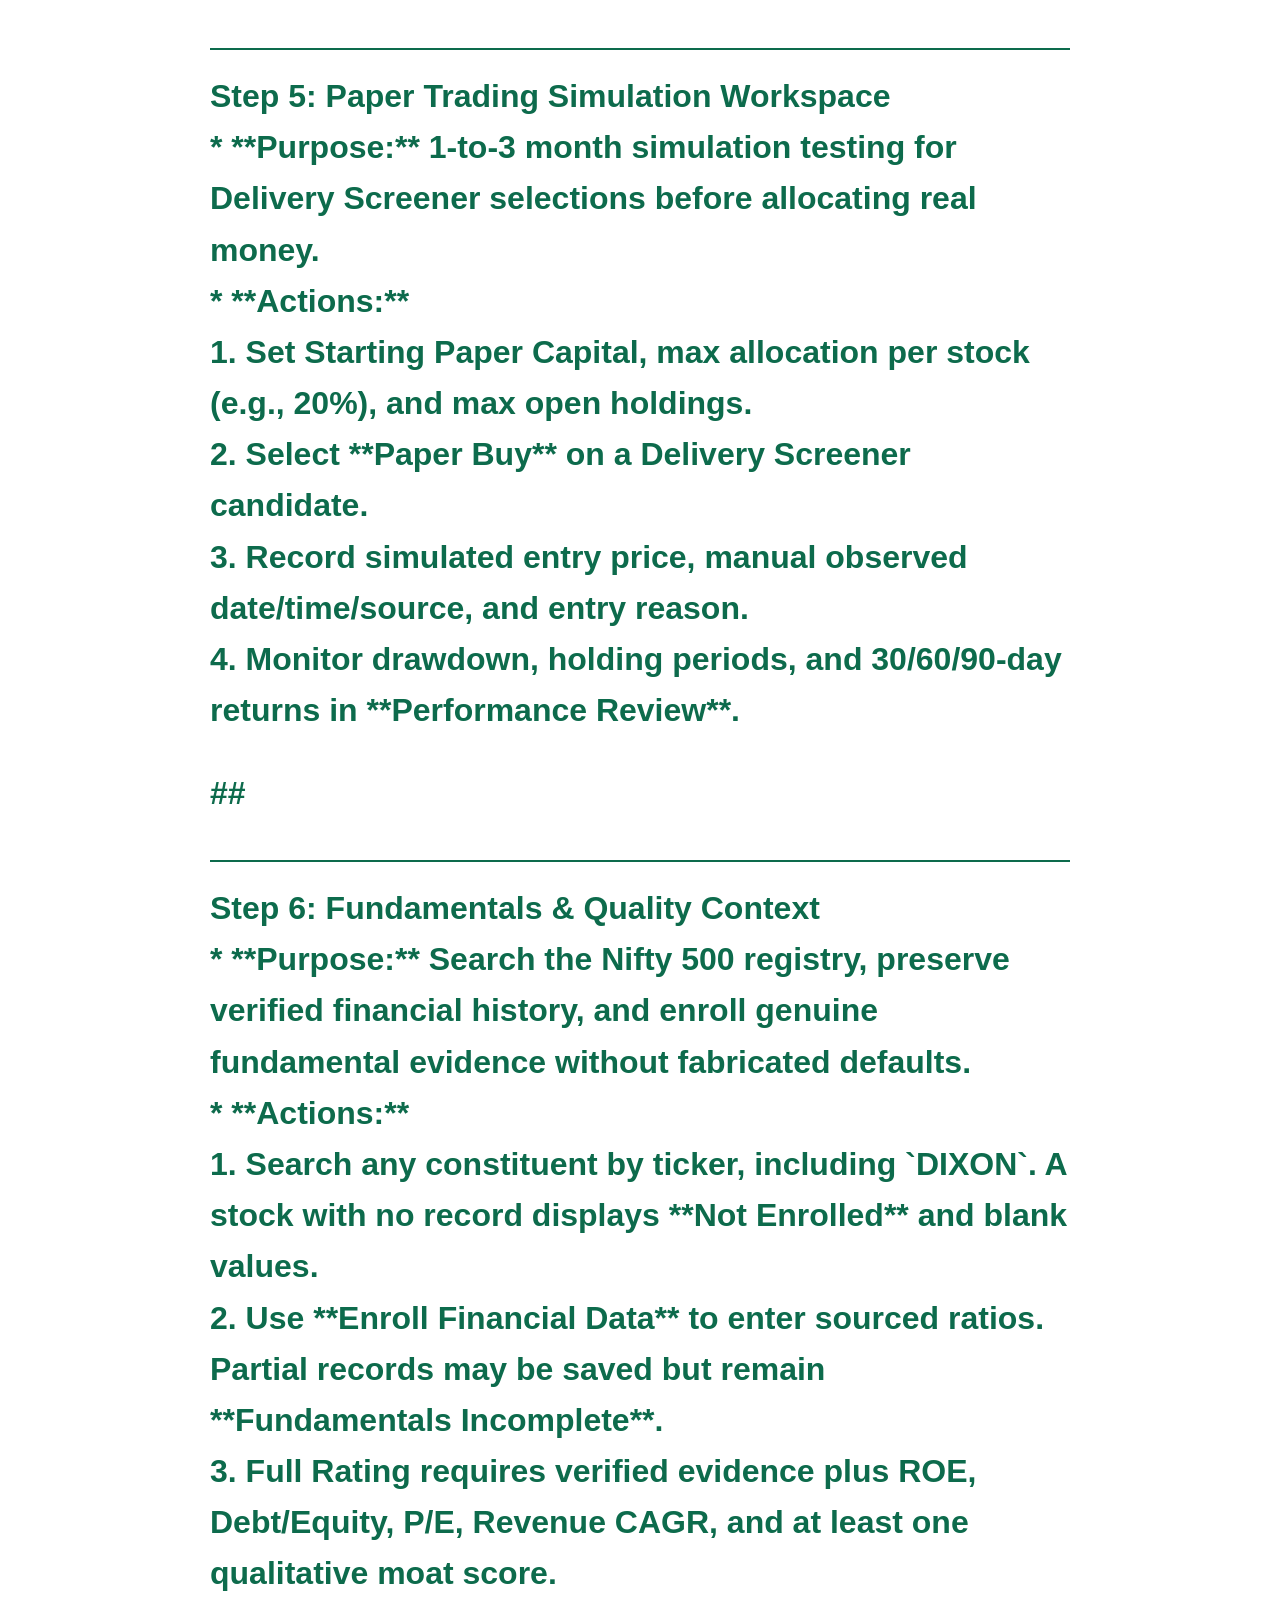
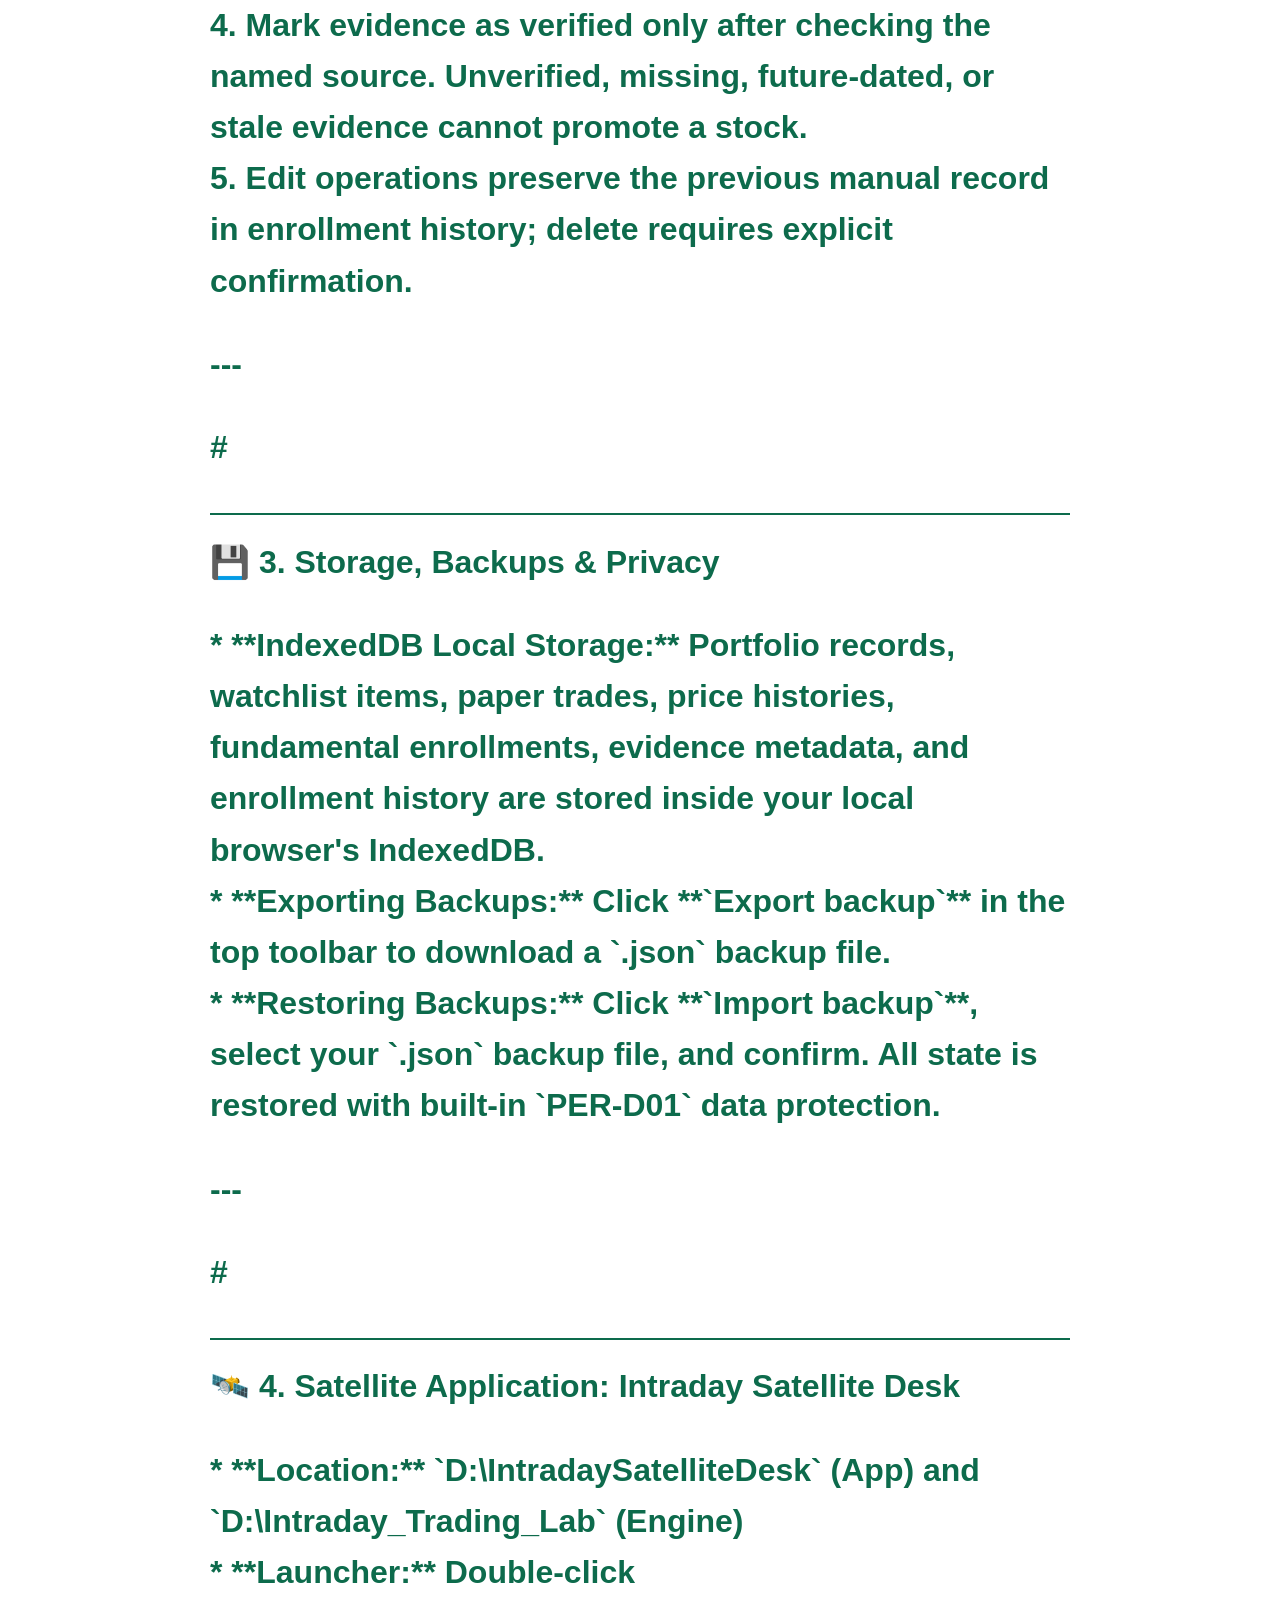
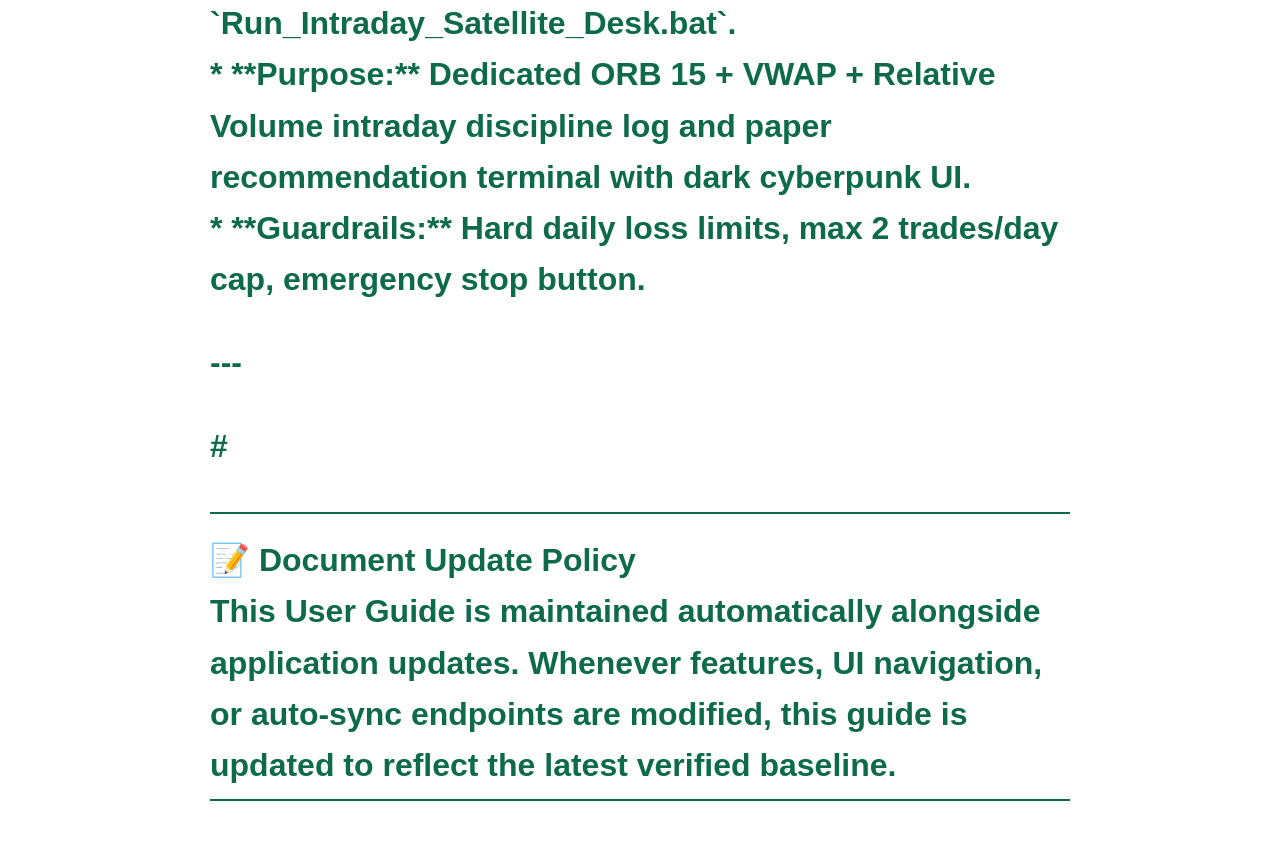
==== commit a9c12bf3: "feat(fundamentals): add manual Nifty 500 fundamentals enrollment, evidence tracking, and rating prom" ====
--- a/00_Project/User_Guide_Wealth_Intelligence_Suite.html
+++ b/00_Project/User_Guide_Wealth_Intelligence_Suite.html
@@ -18,6 +18,6 @@
 </head>
 <body>
   <button class="print-button" type="button" onclick="window.print()">Save / Print as PDF</button>
-  <h1>📘 Step-by-Step User Guide: Wealth Intelligence Suite<p>**System Version:** v2.0.0 / Searchable Nifty 500 Screener<br>**Scope:** Strictly Personal Single-User Investment, Portfolio Management, and Paper Trading<br>**Architecture:** Pure Offline Web App + Public Market Data Auto-Sync Engine<p>---<p>#<h1>🎯 Core Operating Mandate<p>1. **Strictly Personal Use:** Built exclusively for single-user personal investment & paper trading. Zero enterprise complexity, zero subscription fees, zero cloud dependency.<br>2. **Mobile-First & Wi-Fi Operable:** Every screen and action is designed to be easily operable on smartphone touchscreens (iOS / Android) over your local Wi-Fi.<br>3. **Zero-CSV Manual Friction:** Tap **"⚡ Sync Nifty 500 Public Prices"** to automatically update historical technical prices without downloading or uploading CSV files.<br>4. **100% Broker-Free:** Uses free public market data (Yahoo Finance `.NS` symbols). Zero broker logins, credentials, or API keys required.<p>---<p>#<h1>🚀 1. How to Launch the Application<p>##<h1>A. Desktop-Only Mode (Localhost Only)<br>1. Double-click `Start_Wealth_Suite_Desktop_Only.bat` in `D:\StockInvestmentLab`.<br>2. Binds strictly to `127.0.0.1:8000` and automatically opens `http://localhost:8000` in your desktop browser.<p>##<h1>B. Home Wi-Fi Mode (Desktop + Mobile Phone)<br>1. Double-click `Start_Wealth_Suite_Home_WiFi.bat` in `D:\StockInvestmentLab`.<br>2. Opens `http://localhost:8000` on your desktop PC and displays your private LAN URL (e.g. `http://192.168.1.15:8000`).<br>3. Connect your **iPhone or Android phone** to the same Home Wi-Fi network and open `http://192.168.x.x:8000` in Safari/Chrome.<br>4. **Tip:** Add the page to your phone's Home Screen for instant 1-tap app access!<p>##<h1>C. Stopping the Server<br>1. Double-click `Stop_Wealth_Suite_Server.bat` to cleanly terminate running server instances.<p>---<p>#<h1>📊 2. Daily Step-by-Step Workflow Guide<p>##<h1>Step 1: Overview Module<br>* **Purpose:** Daily factual summary snapshot.<br>* **Actions:** Check backup currency status (*Current* vs. *Due*), view overall net worth, and use quick action shortcuts to open Paper Trading or Watchlist.<p>##<h1>Step 2: Delivery Screener & 1-Click Public Auto-Sync<br>* **Purpose:** Find high-quality delivery candidates ranked across 5 quantitative pillars (*Business Quality, Financial Strength, Valuation, Technical Trend, Risk*).<br>* **Actions:**<br>  1. Click **`⚡ Sync Nifty 500 Public Prices`** in the Price History Data Center.<br>  2. Leaving the ticker field blank pulls 250+ daily completed candles for all 500 official Nifty 500 constituents, plus Nifty 50 and Nifty Bank benchmarks.<br>  3. Search any constituent by ticker, such as `DIXON`, and filter the list by Full Rating, Technical-Only, Data Missing, or Sync Failed.<br>  4. The ten companies with enrolled fundamental records retain complete 5-pillar Delivery ratings. Other constituents show technical metrics with an explicit **Technical-only — fundamentals not enrolled** label and are never presented as fully rated.<br>  5. If network access fails for a ticker, click **`Retry Failed Tickers`** to retry only the unsuccessful symbols.<p>##<h1>Step 3: Portfolio Module (Real Investments)<br>* **Purpose:** Real holdings ledger and realized/unrealized gain tracking.<br>* **Actions:**<br>  1. Record dated **BUY** and **SELL** transactions with quantity, purchase price, and asset class.<br>  2. Review Sector Allocation and Asset Class concentration breakdown.<br>  3. Realized/unrealized P&L and weighted average costs update automatically.<p>##<h1>Step 4: Watchlist Module<br>* **Purpose:** Candidate research funnel.<br>* **Actions:**<br>  1. Add stocks to watch and assign a category: *Watch*, *Study*, *Buy Soon*, or *Reject*.<br>  2. Set Target Prices and take notes.<br>  3. Public market price evidence updates automatically alongside target prices.<p>##<h1>Step 5: Paper Trading Simulation Workspace<br>* **Purpose:** 1-to-3 month simulation testing for Delivery Screener selections before allocating real money.<br>* **Actions:**<br>  1. Set Starting Paper Capital, max allocation per stock (e.g., 20%), and max open holdings.<br>  2. Select **Paper Buy** on a Delivery Screener candidate.<br>  3. Record simulated entry price, manual observed date/time/source, and entry reason.<br>  4. Monitor drawdown, holding periods, and 30/60/90-day returns in **Performance Review**.<p>##<h1>Step 6: Fundamentals & Quality Context<br>* **Purpose:** Financial history, quality scores, and red flag analysis.<br>* **Actions:**<br>  1. Review 5-year historical ratios (ROE, ROCE, Debt/Equity, Net Margin, Revenue CAGR, P/E).<br>  2. Inspect automated Red Flags list and banking/lender warnings.<p>---<p>#<h1>💾 3. Storage, Backups & Privacy<p>* **IndexedDB Local Storage:** All portfolio records, watchlist items, paper trades, and price histories are stored safely inside your local browser's IndexedDB.<br>* **Exporting Backups:** Click **`Export backup`** in the top toolbar to download a `.json` backup file.<br>* **Restoring Backups:** Click **`Import backup`**, select your `.json` backup file, and confirm. All state is restored with built-in `PER-D01` data protection.<p>---<p>#<h1>🛰️ 4. Satellite Application: Intraday Satellite Desk<p>* **Location:** `D:\IntradaySatelliteDesk` (App) and `D:\Intraday_Trading_Lab` (Engine)<br>* **Launcher:** Double-click `Run_Intraday_Satellite_Desk.bat`.<br>* **Purpose:** Dedicated ORB 15 + VWAP + Relative Volume intraday discipline log and paper recommendation terminal with dark cyberpunk UI.<br>* **Guardrails:** Hard daily loss limits, max 2 trades/day cap, emergency stop button.<p>---<p>#<h1>📝 Document Update Policy<br>This User Guide is maintained automatically alongside application updates. Whenever features, UI navigation, or auto-sync endpoints are modified, this guide is updated to reflect the latest verified baseline.<br>
+  <h1>📘 Step-by-Step User Guide: Wealth Intelligence Suite<p>**System Version:** v2.1.0 / Nifty 500 Fundamentals Enrollment<br>**Scope:** Strictly Personal Single-User Investment, Portfolio Management, and Paper Trading<br>**Architecture:** Pure Offline Web App + Public Market Data Auto-Sync Engine<p>---<p>#<h1>🎯 Core Operating Mandate<p>1. **Strictly Personal Use:** Built exclusively for single-user personal investment & paper trading. Zero enterprise complexity, zero subscription fees, zero cloud dependency.<br>2. **Mobile-First & Wi-Fi Operable:** Every screen and action is designed to be easily operable on smartphone touchscreens (iOS / Android) over your local Wi-Fi.<br>3. **Zero-CSV Manual Friction:** Tap **"⚡ Sync Nifty 500 Public Prices"** to automatically update historical technical prices without downloading or uploading CSV files.<br>4. **100% Broker-Free:** Uses free public market data (Yahoo Finance `.NS` symbols). Zero broker logins, credentials, or API keys required.<p>---<p>#<h1>🚀 1. How to Launch the Application<p>##<h1>A. Desktop-Only Mode (Localhost Only)<br>1. Double-click `Start_Wealth_Suite_Desktop_Only.bat` in `D:\StockInvestmentLab`.<br>2. Binds strictly to `127.0.0.1:8000` and automatically opens `http://localhost:8000` in your desktop browser.<p>##<h1>B. Home Wi-Fi Mode (Desktop + Mobile Phone)<br>1. Double-click `Start_Wealth_Suite_Home_WiFi.bat` in `D:\StockInvestmentLab`.<br>2. Opens `http://localhost:8000` on your desktop PC and displays your private LAN URL (e.g. `http://192.168.1.15:8000`).<br>3. Connect your **iPhone or Android phone** to the same Home Wi-Fi network and open `http://192.168.x.x:8000` in Safari/Chrome.<br>4. **Tip:** Add the page to your phone's Home Screen for instant 1-tap app access!<p>##<h1>C. Stopping the Server<br>1. Double-click `Stop_Wealth_Suite_Server.bat` to cleanly terminate running server instances.<p>---<p>#<h1>📊 2. Daily Step-by-Step Workflow Guide<p>##<h1>Step 1: Overview Module<br>* **Purpose:** Daily factual summary snapshot.<br>* **Actions:** Check backup currency status (*Current* vs. *Due*), view overall net worth, and use quick action shortcuts to open Paper Trading or Watchlist.<p>##<h1>Step 2: Delivery Screener & 1-Click Public Auto-Sync<br>* **Purpose:** Find high-quality delivery candidates ranked across 5 quantitative pillars (*Business Quality, Financial Strength, Valuation, Technical Trend, Risk*).<br>* **Actions:**<br>  1. Click **`⚡ Sync Nifty 500 Public Prices`** in the Price History Data Center.<br>  2. Leaving the ticker field blank pulls 250+ daily completed candles for all 500 official Nifty 500 constituents, plus Nifty 50 and Nifty Bank benchmarks.<br>  3. Search any constituent by ticker, such as `DIXON`, and filter the list by Full Rating, Technical-Only, Data Missing, or Sync Failed.<br>  4. The ten companies with enrolled fundamental records retain complete 5-pillar Delivery ratings. Other constituents show technical metrics with an explicit **Technical-only — fundamentals not enrolled** label and are never presented as fully rated.<br>  5. If network access fails for a ticker, click **`Retry Failed Tickers`** to retry only the unsuccessful symbols.<p>##<h1>Step 3: Portfolio Module (Real Investments)<br>* **Purpose:** Real holdings ledger and realized/unrealized gain tracking.<br>* **Actions:**<br>  1. Record dated **BUY** and **SELL** transactions with quantity, purchase price, and asset class.<br>  2. Review Sector Allocation and Asset Class concentration breakdown.<br>  3. Realized/unrealized P&L and weighted average costs update automatically.<p>##<h1>Step 4: Watchlist Module<br>* **Purpose:** Candidate research funnel.<br>* **Actions:**<br>  1. Add stocks to watch and assign a category: *Watch*, *Study*, *Buy Soon*, or *Reject*.<br>  2. Set Target Prices and take notes.<br>  3. Public market price evidence updates automatically alongside target prices.<p>##<h1>Step 5: Paper Trading Simulation Workspace<br>* **Purpose:** 1-to-3 month simulation testing for Delivery Screener selections before allocating real money.<br>* **Actions:**<br>  1. Set Starting Paper Capital, max allocation per stock (e.g., 20%), and max open holdings.<br>  2. Select **Paper Buy** on a Delivery Screener candidate.<br>  3. Record simulated entry price, manual observed date/time/source, and entry reason.<br>  4. Monitor drawdown, holding periods, and 30/60/90-day returns in **Performance Review**.<p>##<h1>Step 6: Fundamentals & Quality Context<br>* **Purpose:** Search the Nifty 500 registry, preserve verified financial history, and enroll genuine fundamental evidence without fabricated defaults.<br>* **Actions:**<br>  1. Search any constituent by ticker, including `DIXON`. A stock with no record displays **Not Enrolled** and blank values.<br>  2. Use **Enroll Financial Data** to enter sourced ratios. Partial records may be saved but remain **Fundamentals Incomplete**.<br>  3. Full Rating requires verified evidence plus ROE, Debt/Equity, P/E, Revenue CAGR, and at least one qualitative moat score.<br>  4. Mark evidence as verified only after checking the named source. Unverified, missing, future-dated, or stale evidence cannot promote a stock.<br>  5. Edit operations preserve the previous manual record in enrollment history; delete requires explicit confirmation.<p>---<p>#<h1>💾 3. Storage, Backups & Privacy<p>* **IndexedDB Local Storage:** Portfolio records, watchlist items, paper trades, price histories, fundamental enrollments, evidence metadata, and enrollment history are stored inside your local browser's IndexedDB.<br>* **Exporting Backups:** Click **`Export backup`** in the top toolbar to download a `.json` backup file.<br>* **Restoring Backups:** Click **`Import backup`**, select your `.json` backup file, and confirm. All state is restored with built-in `PER-D01` data protection.<p>---<p>#<h1>🛰️ 4. Satellite Application: Intraday Satellite Desk<p>* **Location:** `D:\IntradaySatelliteDesk` (App) and `D:\Intraday_Trading_Lab` (Engine)<br>* **Launcher:** Double-click `Run_Intraday_Satellite_Desk.bat`.<br>* **Purpose:** Dedicated ORB 15 + VWAP + Relative Volume intraday discipline log and paper recommendation terminal with dark cyberpunk UI.<br>* **Guardrails:** Hard daily loss limits, max 2 trades/day cap, emergency stop button.<p>---<p>#<h1>📝 Document Update Policy<br>This User Guide is maintained automatically alongside application updates. Whenever features, UI navigation, or auto-sync endpoints are modified, this guide is updated to reflect the latest verified baseline.<br>
 </body>
 </html>
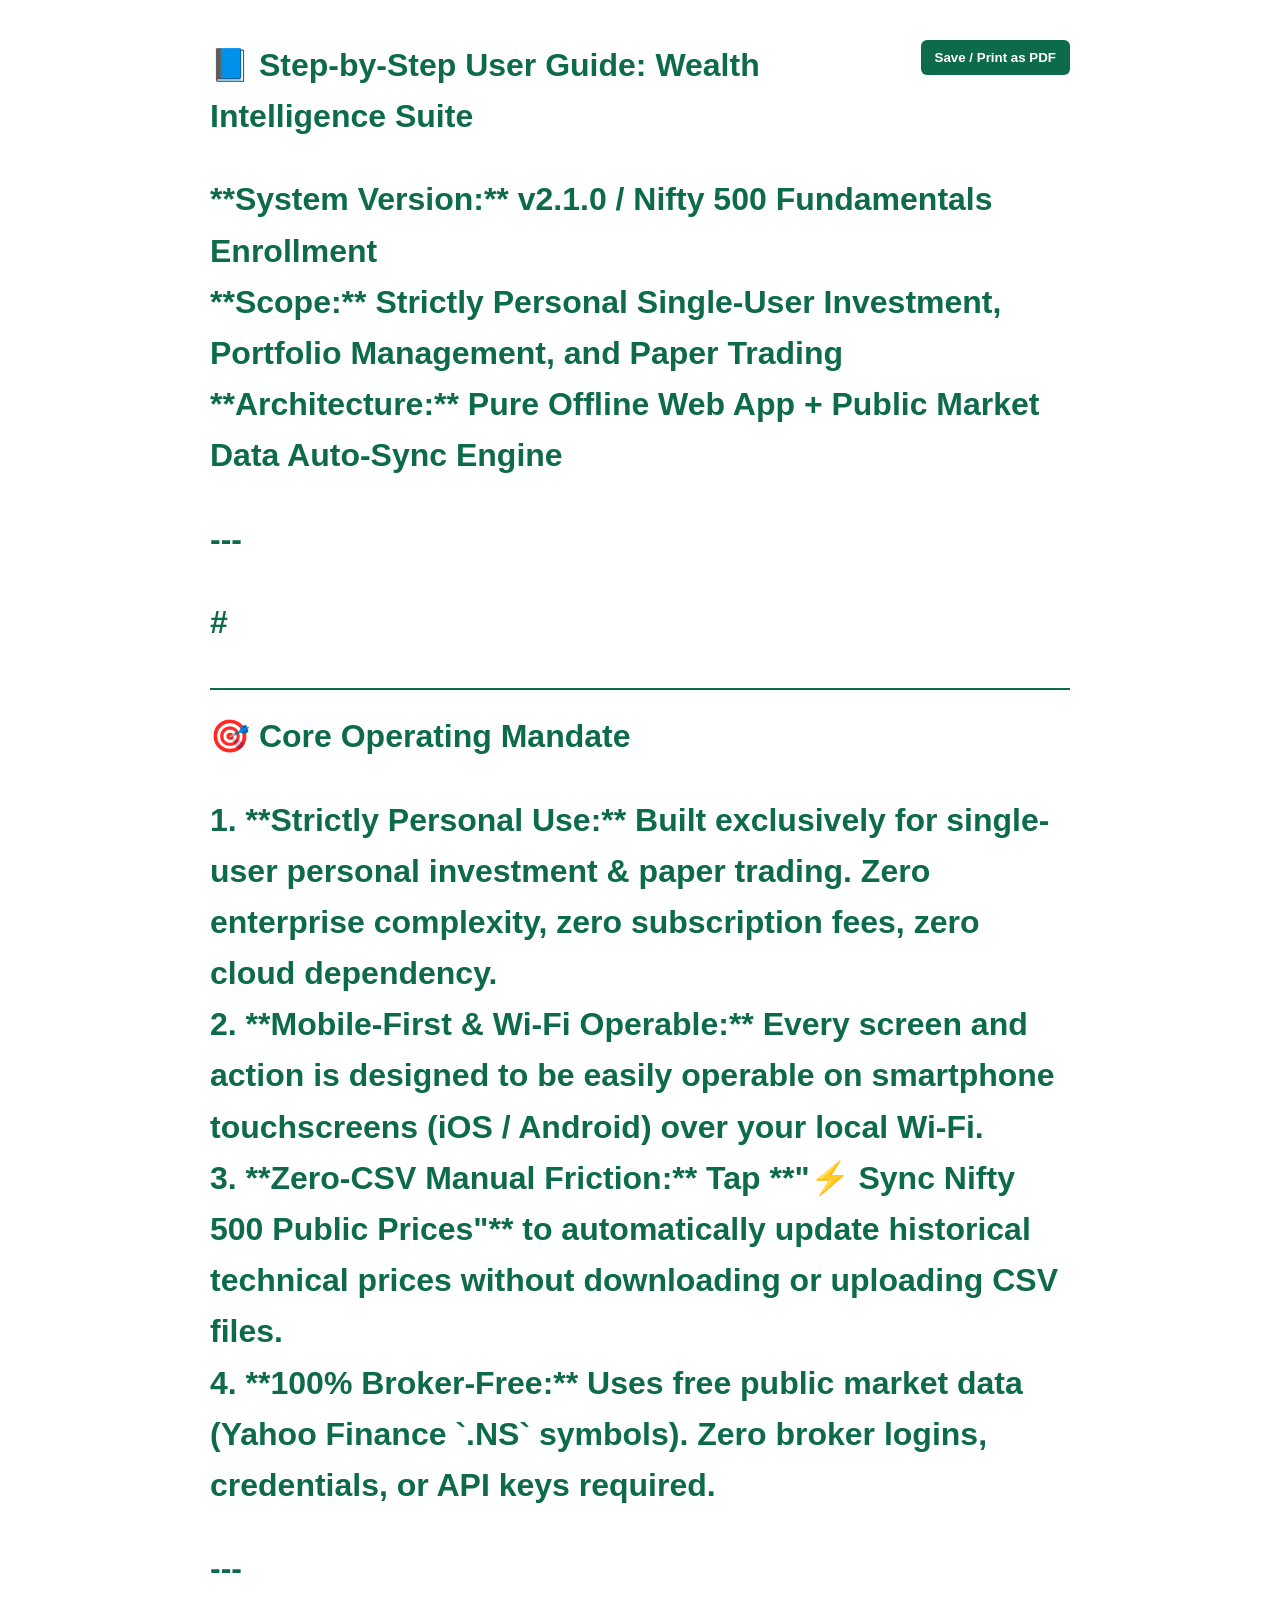
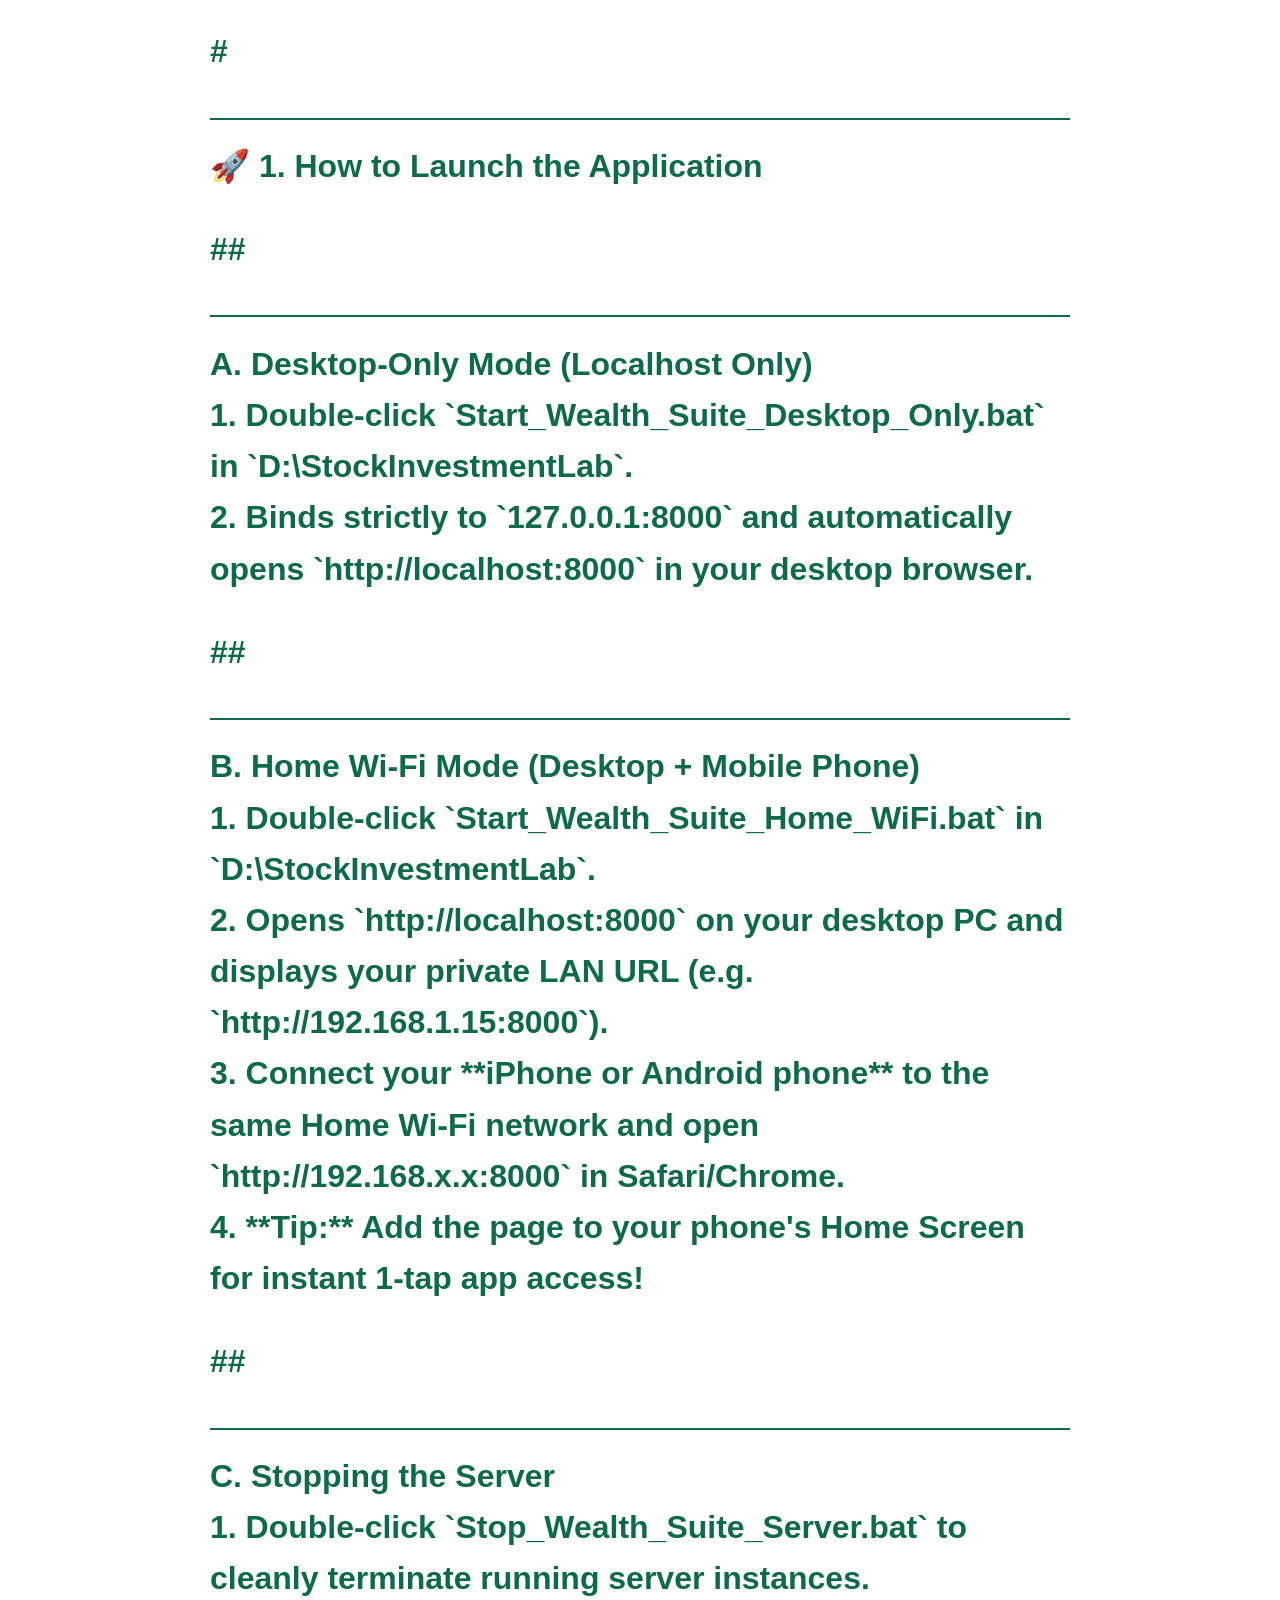
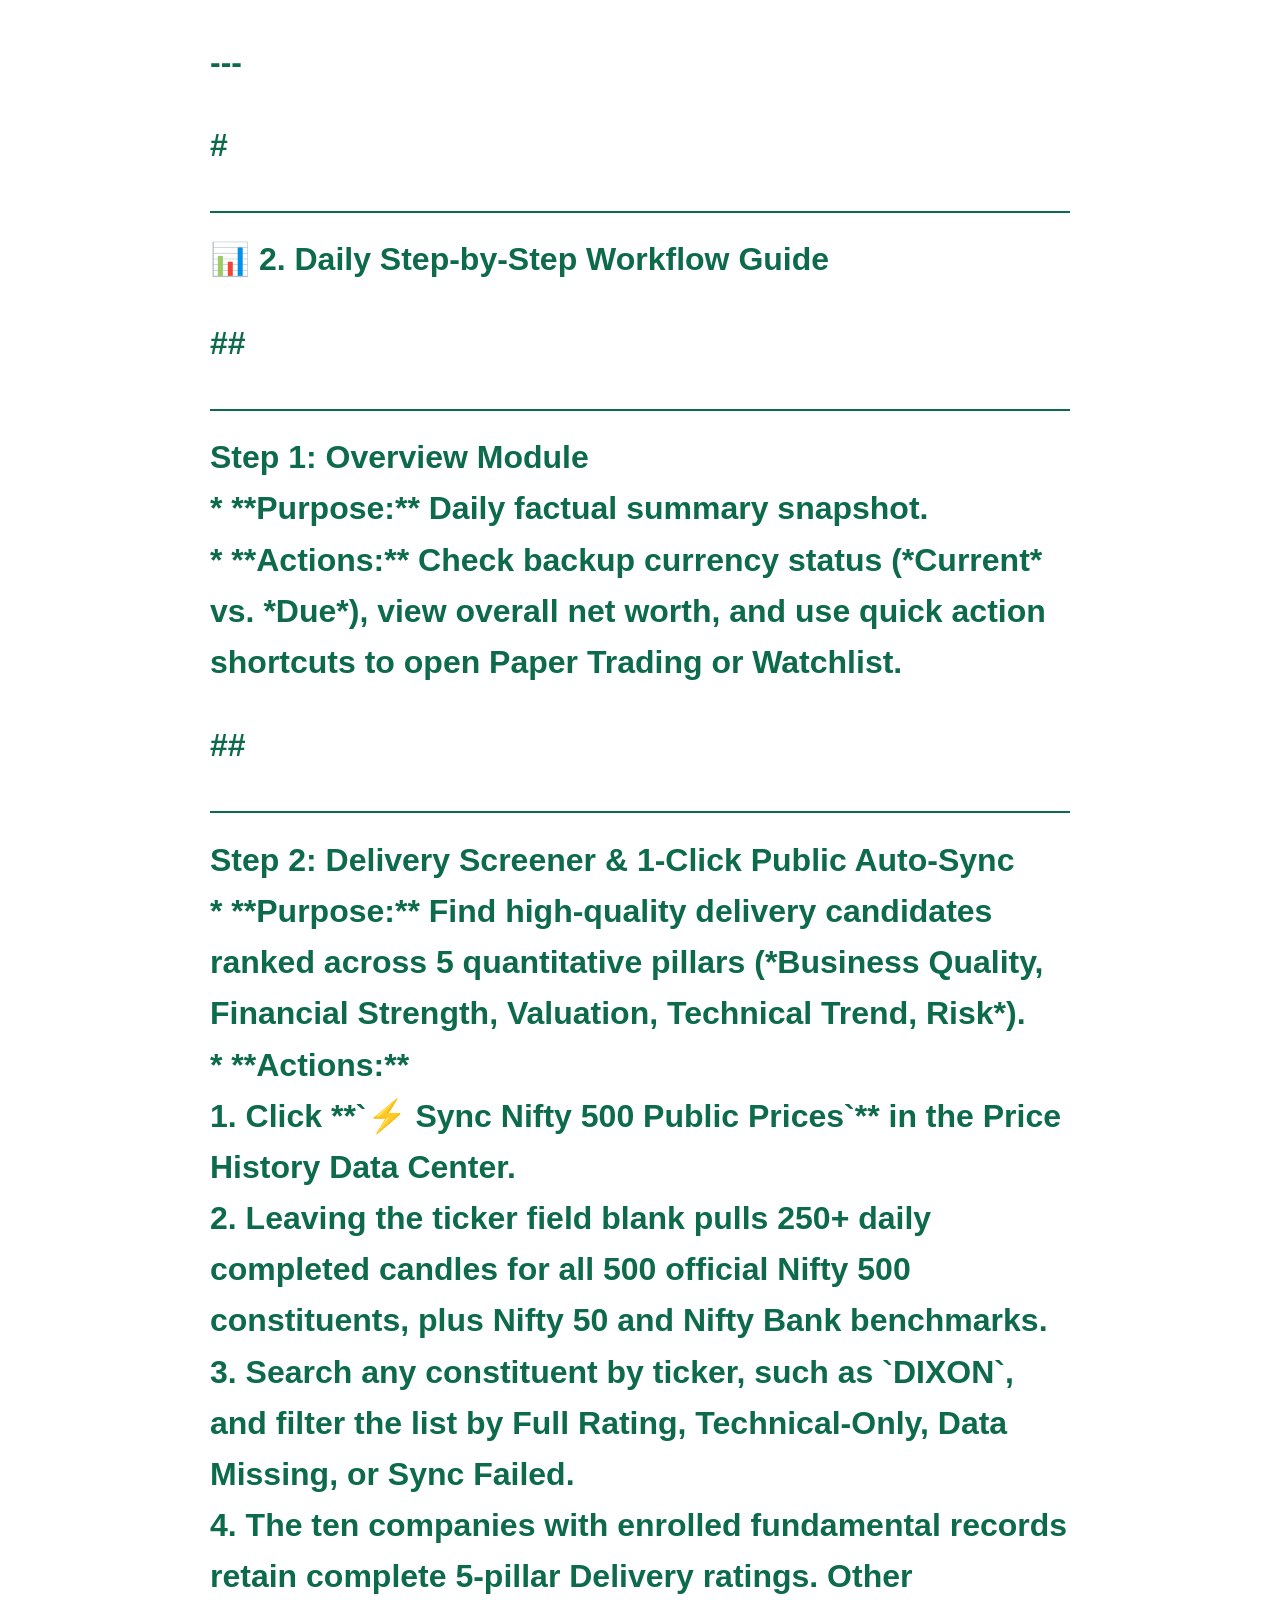
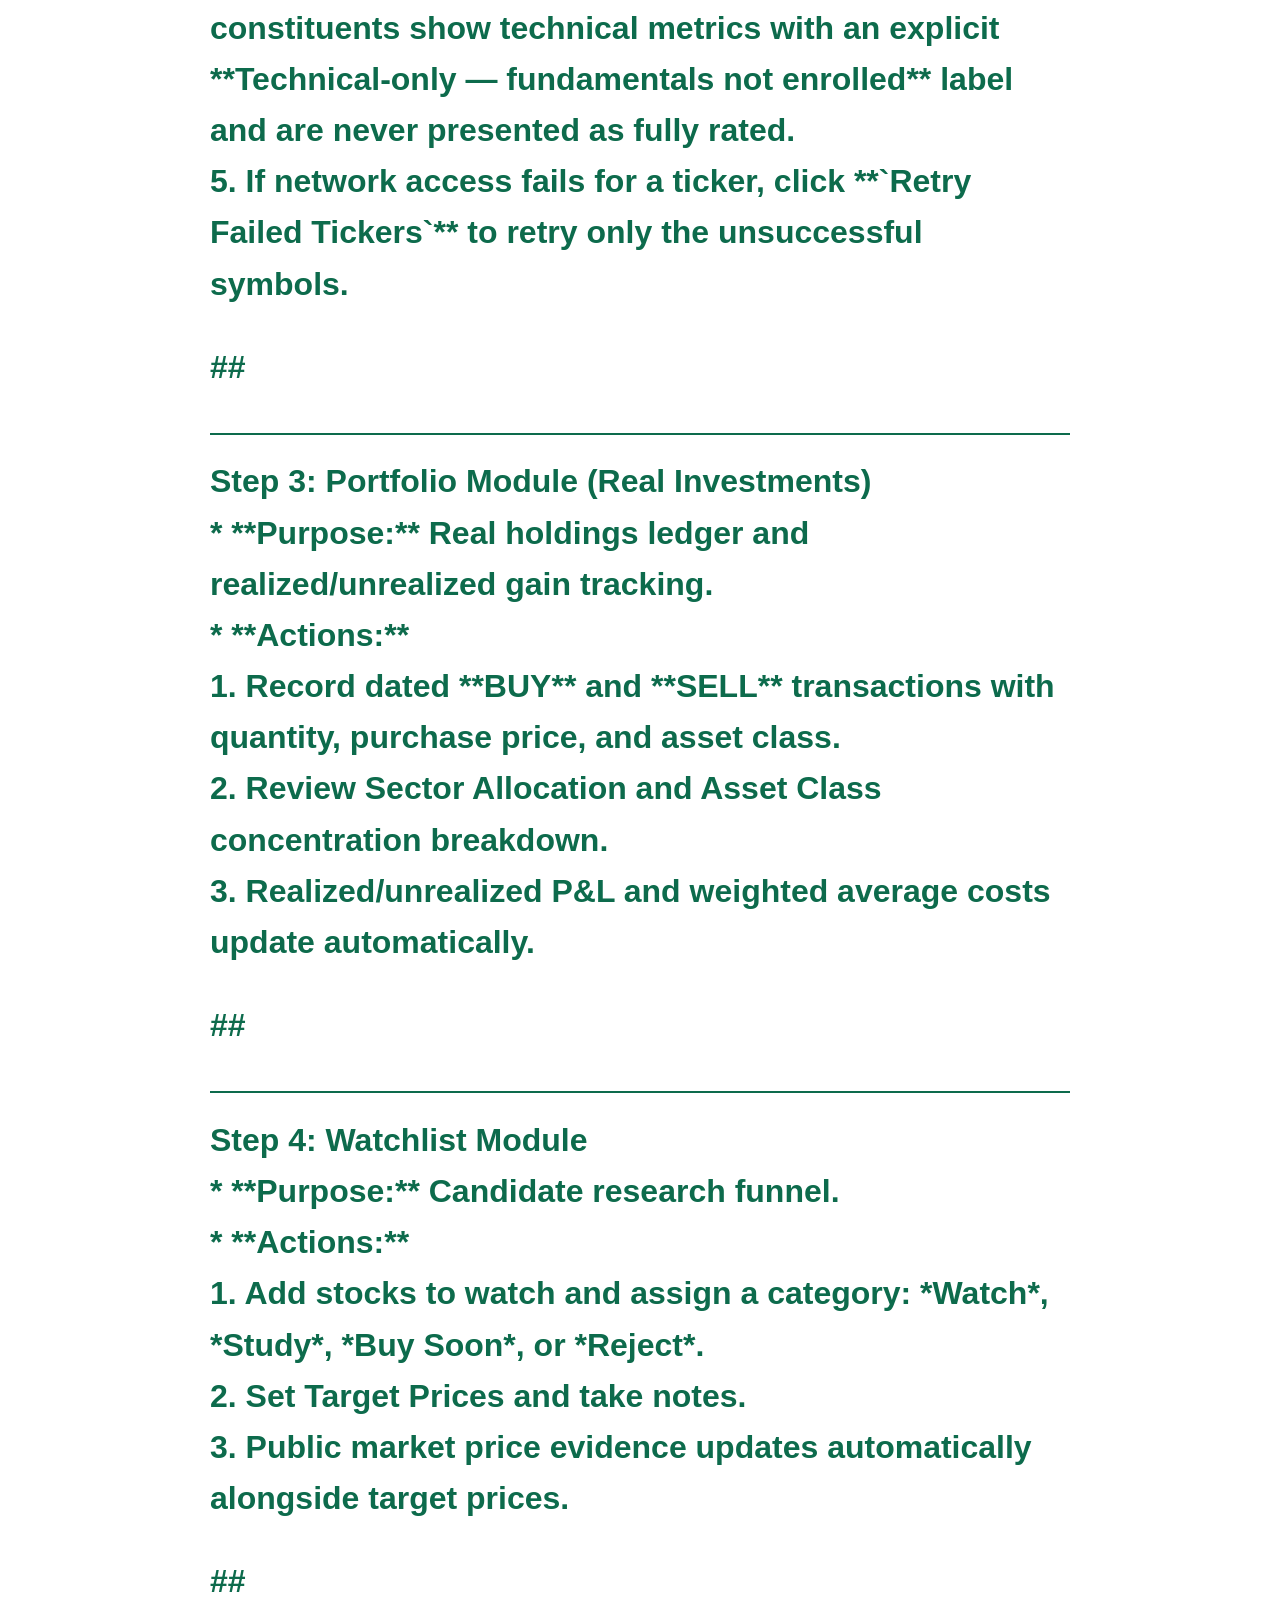
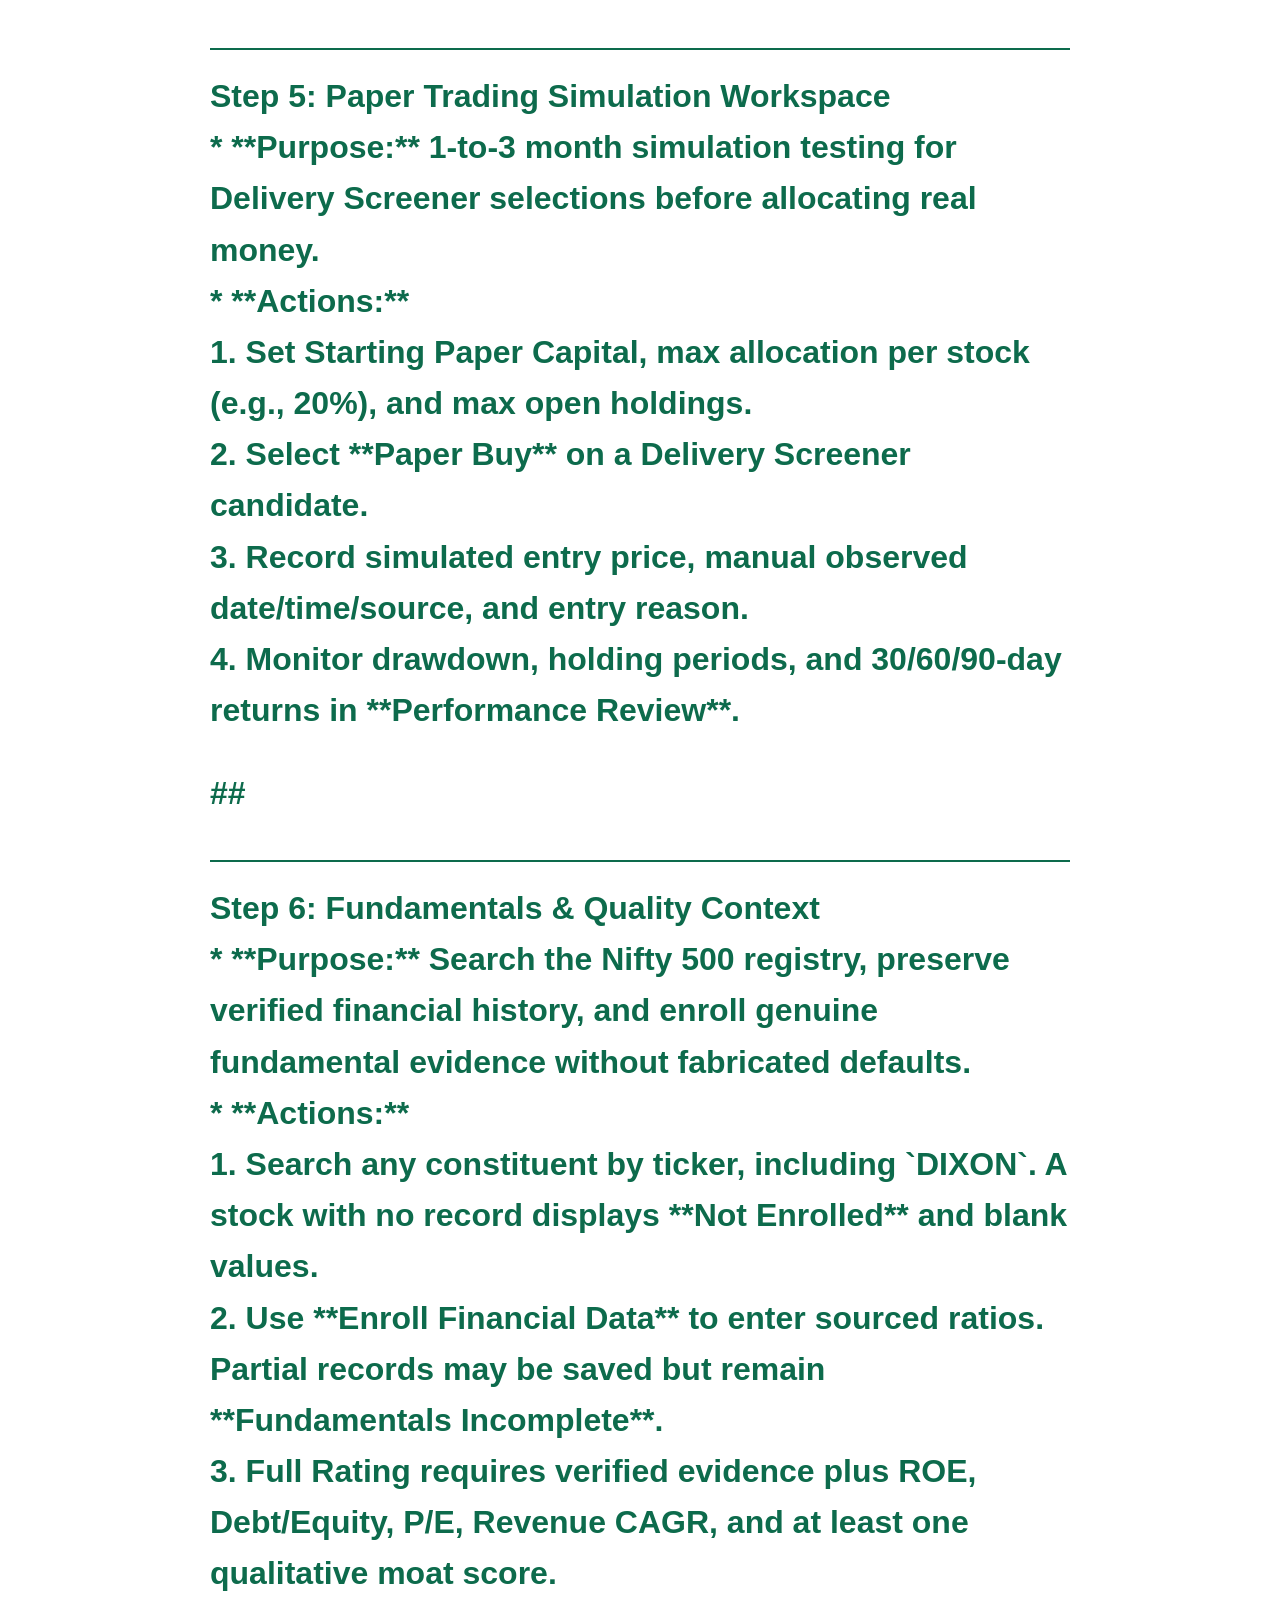
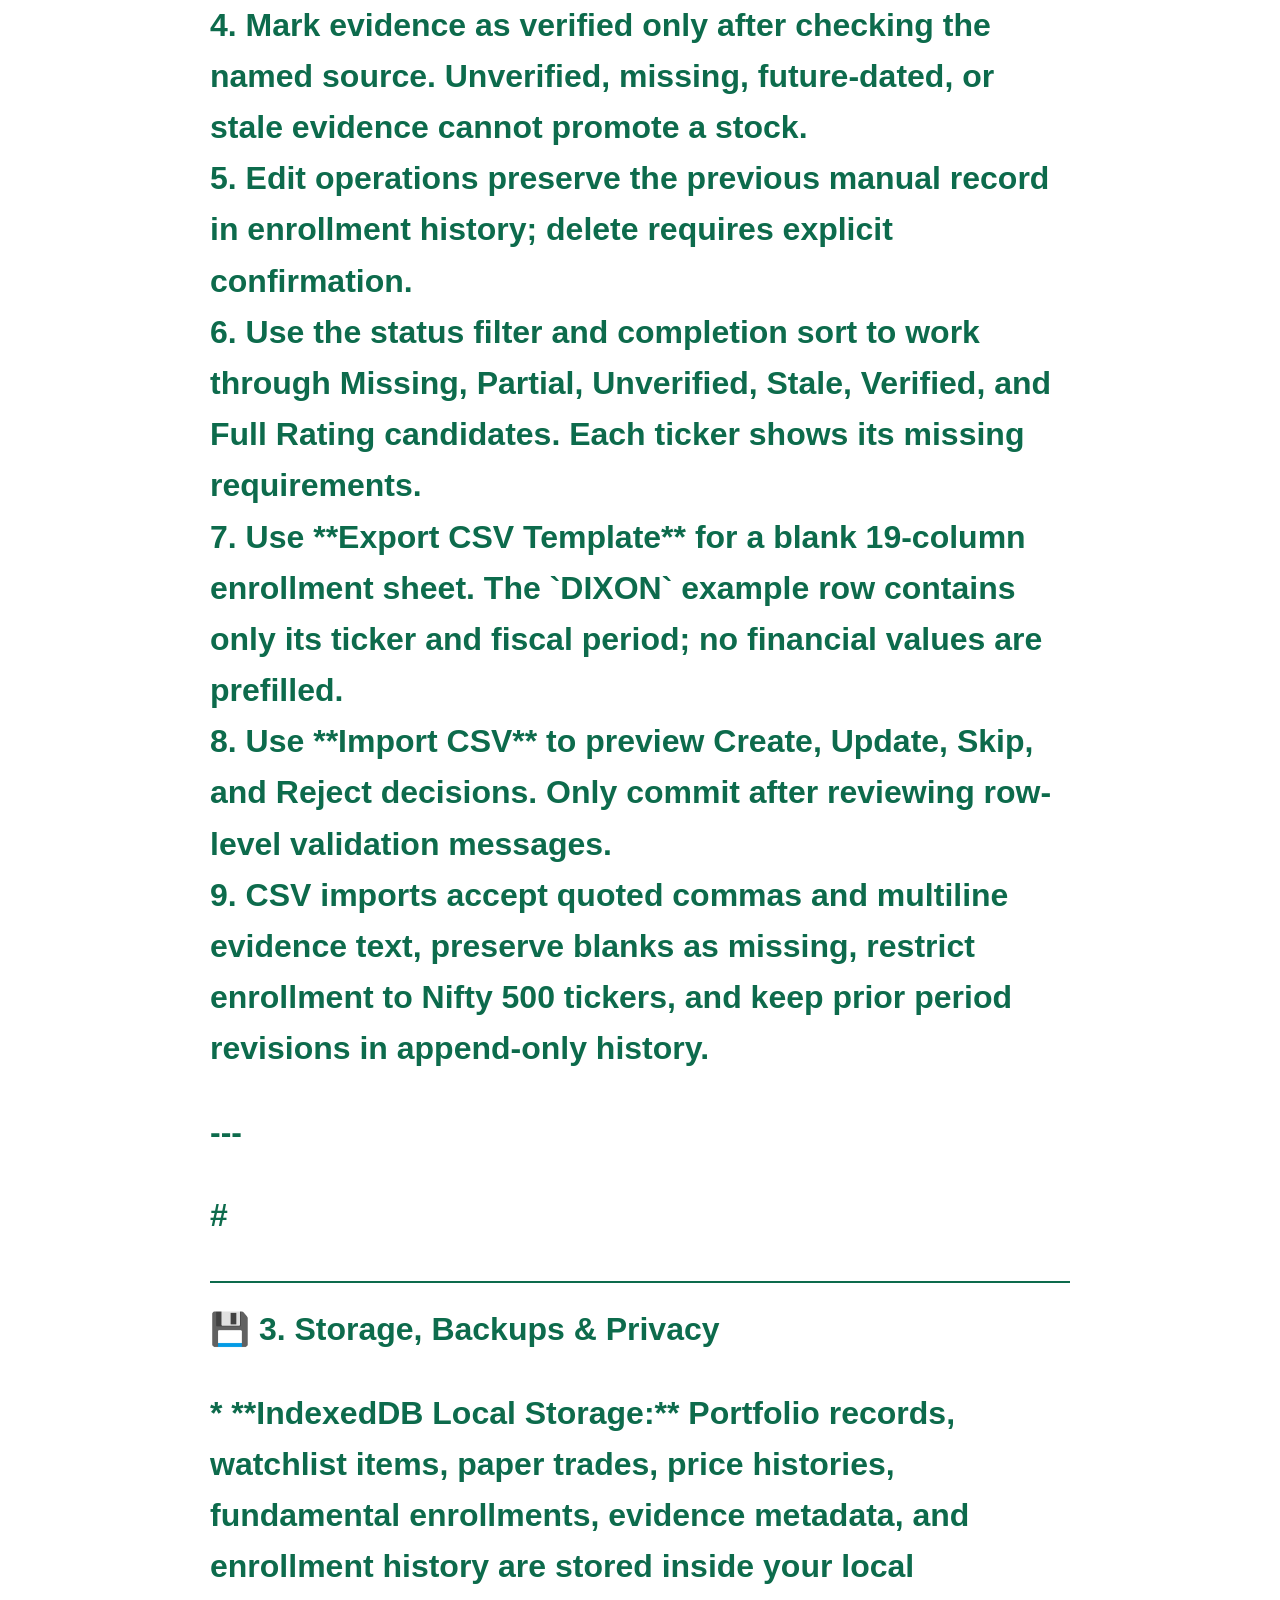
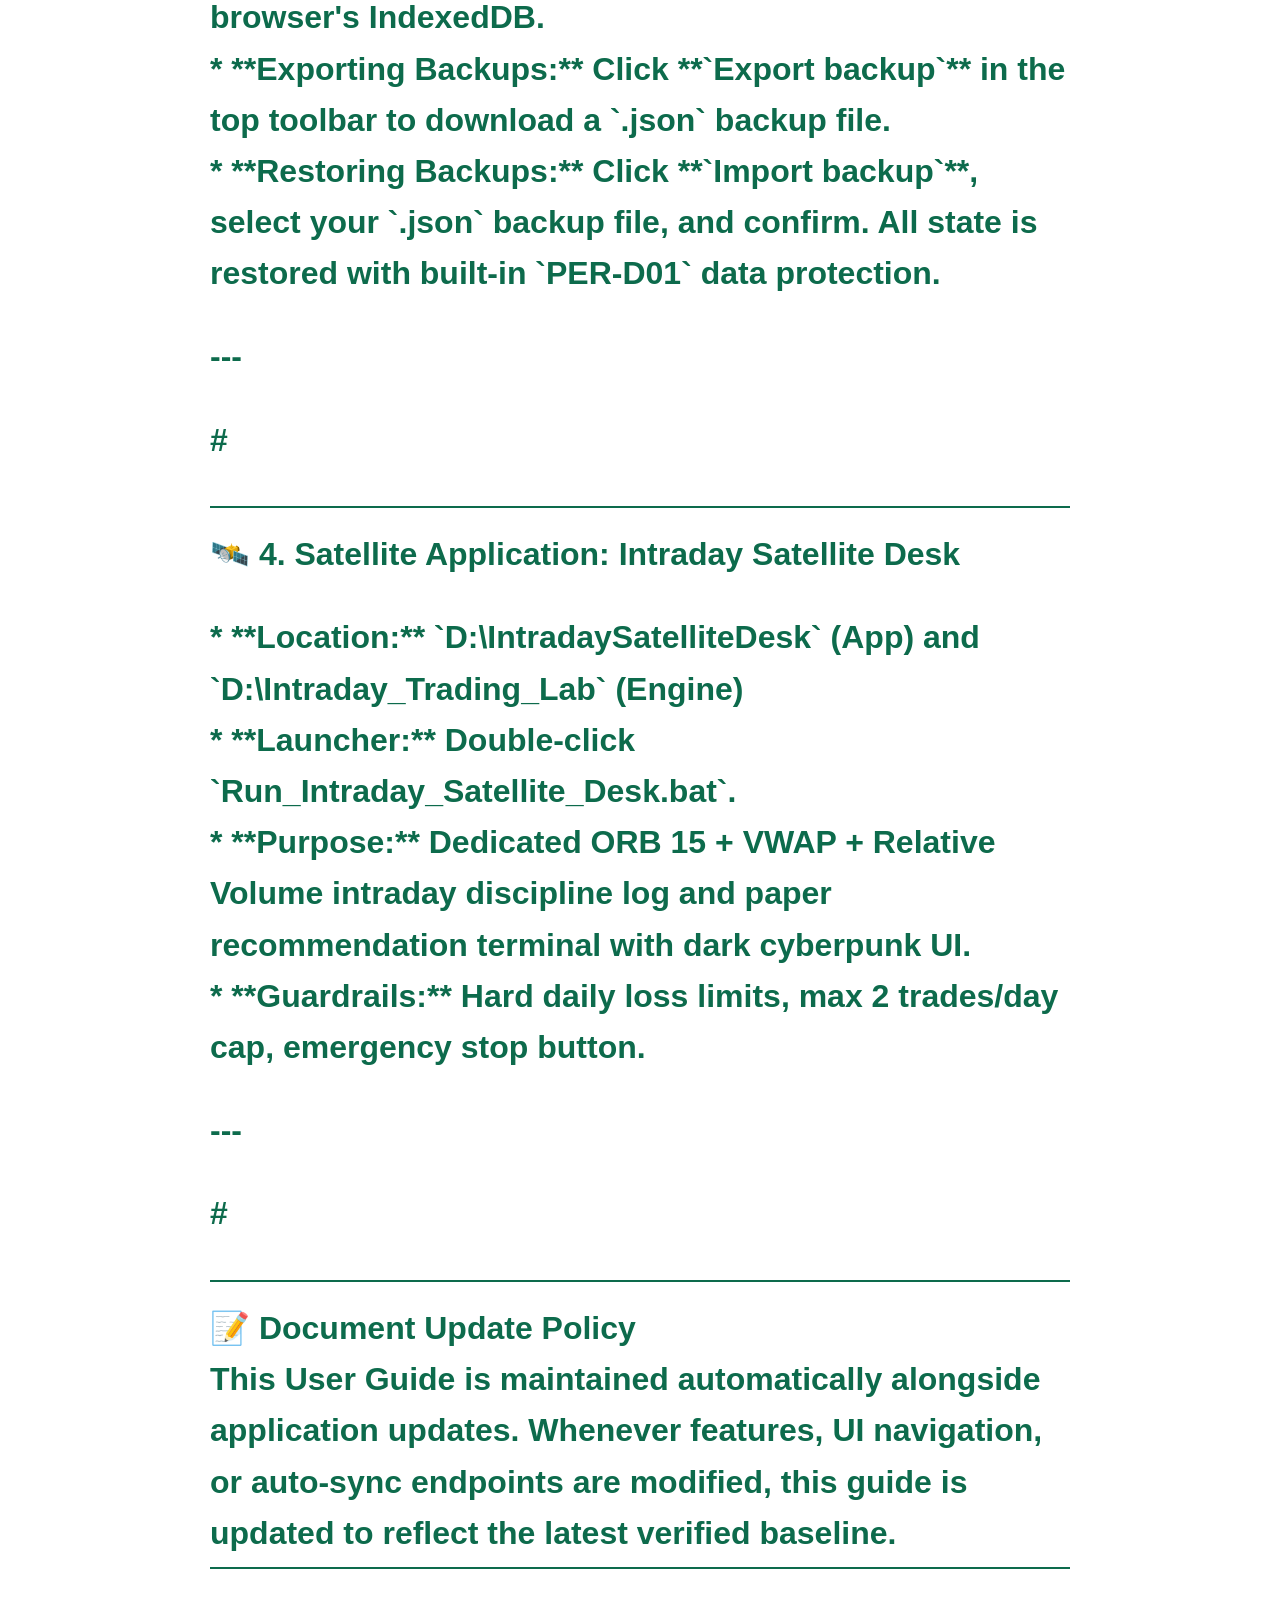
==== commit 5d8a06c9: "feat: Fundamentals Review Queue & CSV Engine (v2.3.0) - Added sortable Review Queue with missing-fie" ====
--- a/00_Project/User_Guide_Wealth_Intelligence_Suite.html
+++ b/00_Project/User_Guide_Wealth_Intelligence_Suite.html
@@ -18,6 +18,6 @@
 </head>
 <body>
   <button class="print-button" type="button" onclick="window.print()">Save / Print as PDF</button>
-  <h1>📘 Step-by-Step User Guide: Wealth Intelligence Suite<p>**System Version:** v2.1.0 / Nifty 500 Fundamentals Enrollment<br>**Scope:** Strictly Personal Single-User Investment, Portfolio Management, and Paper Trading<br>**Architecture:** Pure Offline Web App + Public Market Data Auto-Sync Engine<p>---<p>#<h1>🎯 Core Operating Mandate<p>1. **Strictly Personal Use:** Built exclusively for single-user personal investment & paper trading. Zero enterprise complexity, zero subscription fees, zero cloud dependency.<br>2. **Mobile-First & Wi-Fi Operable:** Every screen and action is designed to be easily operable on smartphone touchscreens (iOS / Android) over your local Wi-Fi.<br>3. **Zero-CSV Manual Friction:** Tap **"⚡ Sync Nifty 500 Public Prices"** to automatically update historical technical prices without downloading or uploading CSV files.<br>4. **100% Broker-Free:** Uses free public market data (Yahoo Finance `.NS` symbols). Zero broker logins, credentials, or API keys required.<p>---<p>#<h1>🚀 1. How to Launch the Application<p>##<h1>A. Desktop-Only Mode (Localhost Only)<br>1. Double-click `Start_Wealth_Suite_Desktop_Only.bat` in `D:\StockInvestmentLab`.<br>2. Binds strictly to `127.0.0.1:8000` and automatically opens `http://localhost:8000` in your desktop browser.<p>##<h1>B. Home Wi-Fi Mode (Desktop + Mobile Phone)<br>1. Double-click `Start_Wealth_Suite_Home_WiFi.bat` in `D:\StockInvestmentLab`.<br>2. Opens `http://localhost:8000` on your desktop PC and displays your private LAN URL (e.g. `http://192.168.1.15:8000`).<br>3. Connect your **iPhone or Android phone** to the same Home Wi-Fi network and open `http://192.168.x.x:8000` in Safari/Chrome.<br>4. **Tip:** Add the page to your phone's Home Screen for instant 1-tap app access!<p>##<h1>C. Stopping the Server<br>1. Double-click `Stop_Wealth_Suite_Server.bat` to cleanly terminate running server instances.<p>---<p>#<h1>📊 2. Daily Step-by-Step Workflow Guide<p>##<h1>Step 1: Overview Module<br>* **Purpose:** Daily factual summary snapshot.<br>* **Actions:** Check backup currency status (*Current* vs. *Due*), view overall net worth, and use quick action shortcuts to open Paper Trading or Watchlist.<p>##<h1>Step 2: Delivery Screener & 1-Click Public Auto-Sync<br>* **Purpose:** Find high-quality delivery candidates ranked across 5 quantitative pillars (*Business Quality, Financial Strength, Valuation, Technical Trend, Risk*).<br>* **Actions:**<br>  1. Click **`⚡ Sync Nifty 500 Public Prices`** in the Price History Data Center.<br>  2. Leaving the ticker field blank pulls 250+ daily completed candles for all 500 official Nifty 500 constituents, plus Nifty 50 and Nifty Bank benchmarks.<br>  3. Search any constituent by ticker, such as `DIXON`, and filter the list by Full Rating, Technical-Only, Data Missing, or Sync Failed.<br>  4. The ten companies with enrolled fundamental records retain complete 5-pillar Delivery ratings. Other constituents show technical metrics with an explicit **Technical-only — fundamentals not enrolled** label and are never presented as fully rated.<br>  5. If network access fails for a ticker, click **`Retry Failed Tickers`** to retry only the unsuccessful symbols.<p>##<h1>Step 3: Portfolio Module (Real Investments)<br>* **Purpose:** Real holdings ledger and realized/unrealized gain tracking.<br>* **Actions:**<br>  1. Record dated **BUY** and **SELL** transactions with quantity, purchase price, and asset class.<br>  2. Review Sector Allocation and Asset Class concentration breakdown.<br>  3. Realized/unrealized P&L and weighted average costs update automatically.<p>##<h1>Step 4: Watchlist Module<br>* **Purpose:** Candidate research funnel.<br>* **Actions:**<br>  1. Add stocks to watch and assign a category: *Watch*, *Study*, *Buy Soon*, or *Reject*.<br>  2. Set Target Prices and take notes.<br>  3. Public market price evidence updates automatically alongside target prices.<p>##<h1>Step 5: Paper Trading Simulation Workspace<br>* **Purpose:** 1-to-3 month simulation testing for Delivery Screener selections before allocating real money.<br>* **Actions:**<br>  1. Set Starting Paper Capital, max allocation per stock (e.g., 20%), and max open holdings.<br>  2. Select **Paper Buy** on a Delivery Screener candidate.<br>  3. Record simulated entry price, manual observed date/time/source, and entry reason.<br>  4. Monitor drawdown, holding periods, and 30/60/90-day returns in **Performance Review**.<p>##<h1>Step 6: Fundamentals & Quality Context<br>* **Purpose:** Search the Nifty 500 registry, preserve verified financial history, and enroll genuine fundamental evidence without fabricated defaults.<br>* **Actions:**<br>  1. Search any constituent by ticker, including `DIXON`. A stock with no record displays **Not Enrolled** and blank values.<br>  2. Use **Enroll Financial Data** to enter sourced ratios. Partial records may be saved but remain **Fundamentals Incomplete**.<br>  3. Full Rating requires verified evidence plus ROE, Debt/Equity, P/E, Revenue CAGR, and at least one qualitative moat score.<br>  4. Mark evidence as verified only after checking the named source. Unverified, missing, future-dated, or stale evidence cannot promote a stock.<br>  5. Edit operations preserve the previous manual record in enrollment history; delete requires explicit confirmation.<p>---<p>#<h1>💾 3. Storage, Backups & Privacy<p>* **IndexedDB Local Storage:** Portfolio records, watchlist items, paper trades, price histories, fundamental enrollments, evidence metadata, and enrollment history are stored inside your local browser's IndexedDB.<br>* **Exporting Backups:** Click **`Export backup`** in the top toolbar to download a `.json` backup file.<br>* **Restoring Backups:** Click **`Import backup`**, select your `.json` backup file, and confirm. All state is restored with built-in `PER-D01` data protection.<p>---<p>#<h1>🛰️ 4. Satellite Application: Intraday Satellite Desk<p>* **Location:** `D:\IntradaySatelliteDesk` (App) and `D:\Intraday_Trading_Lab` (Engine)<br>* **Launcher:** Double-click `Run_Intraday_Satellite_Desk.bat`.<br>* **Purpose:** Dedicated ORB 15 + VWAP + Relative Volume intraday discipline log and paper recommendation terminal with dark cyberpunk UI.<br>* **Guardrails:** Hard daily loss limits, max 2 trades/day cap, emergency stop button.<p>---<p>#<h1>📝 Document Update Policy<br>This User Guide is maintained automatically alongside application updates. Whenever features, UI navigation, or auto-sync endpoints are modified, this guide is updated to reflect the latest verified baseline.<br>
+  <h1>📘 Step-by-Step User Guide: Wealth Intelligence Suite<p>**System Version:** v2.1.0 / Nifty 500 Fundamentals Enrollment<br>**Scope:** Strictly Personal Single-User Investment, Portfolio Management, and Paper Trading<br>**Architecture:** Pure Offline Web App + Public Market Data Auto-Sync Engine<p>---<p>#<h1>🎯 Core Operating Mandate<p>1. **Strictly Personal Use:** Built exclusively for single-user personal investment & paper trading. Zero enterprise complexity, zero subscription fees, zero cloud dependency.<br>2. **Mobile-First & Wi-Fi Operable:** Every screen and action is designed to be easily operable on smartphone touchscreens (iOS / Android) over your local Wi-Fi.<br>3. **Zero-CSV Manual Friction:** Tap **"⚡ Sync Nifty 500 Public Prices"** to automatically update historical technical prices without downloading or uploading CSV files.<br>4. **100% Broker-Free:** Uses free public market data (Yahoo Finance `.NS` symbols). Zero broker logins, credentials, or API keys required.<p>---<p>#<h1>🚀 1. How to Launch the Application<p>##<h1>A. Desktop-Only Mode (Localhost Only)<br>1. Double-click `Start_Wealth_Suite_Desktop_Only.bat` in `D:\StockInvestmentLab`.<br>2. Binds strictly to `127.0.0.1:8000` and automatically opens `http://localhost:8000` in your desktop browser.<p>##<h1>B. Home Wi-Fi Mode (Desktop + Mobile Phone)<br>1. Double-click `Start_Wealth_Suite_Home_WiFi.bat` in `D:\StockInvestmentLab`.<br>2. Opens `http://localhost:8000` on your desktop PC and displays your private LAN URL (e.g. `http://192.168.1.15:8000`).<br>3. Connect your **iPhone or Android phone** to the same Home Wi-Fi network and open `http://192.168.x.x:8000` in Safari/Chrome.<br>4. **Tip:** Add the page to your phone's Home Screen for instant 1-tap app access!<p>##<h1>C. Stopping the Server<br>1. Double-click `Stop_Wealth_Suite_Server.bat` to cleanly terminate running server instances.<p>---<p>#<h1>📊 2. Daily Step-by-Step Workflow Guide<p>##<h1>Step 1: Overview Module<br>* **Purpose:** Daily factual summary snapshot.<br>* **Actions:** Check backup currency status (*Current* vs. *Due*), view overall net worth, and use quick action shortcuts to open Paper Trading or Watchlist.<p>##<h1>Step 2: Delivery Screener & 1-Click Public Auto-Sync<br>* **Purpose:** Find high-quality delivery candidates ranked across 5 quantitative pillars (*Business Quality, Financial Strength, Valuation, Technical Trend, Risk*).<br>* **Actions:**<br>  1. Click **`⚡ Sync Nifty 500 Public Prices`** in the Price History Data Center.<br>  2. Leaving the ticker field blank pulls 250+ daily completed candles for all 500 official Nifty 500 constituents, plus Nifty 50 and Nifty Bank benchmarks.<br>  3. Search any constituent by ticker, such as `DIXON`, and filter the list by Full Rating, Technical-Only, Data Missing, or Sync Failed.<br>  4. The ten companies with enrolled fundamental records retain complete 5-pillar Delivery ratings. Other constituents show technical metrics with an explicit **Technical-only — fundamentals not enrolled** label and are never presented as fully rated.<br>  5. If network access fails for a ticker, click **`Retry Failed Tickers`** to retry only the unsuccessful symbols.<p>##<h1>Step 3: Portfolio Module (Real Investments)<br>* **Purpose:** Real holdings ledger and realized/unrealized gain tracking.<br>* **Actions:**<br>  1. Record dated **BUY** and **SELL** transactions with quantity, purchase price, and asset class.<br>  2. Review Sector Allocation and Asset Class concentration breakdown.<br>  3. Realized/unrealized P&L and weighted average costs update automatically.<p>##<h1>Step 4: Watchlist Module<br>* **Purpose:** Candidate research funnel.<br>* **Actions:**<br>  1. Add stocks to watch and assign a category: *Watch*, *Study*, *Buy Soon*, or *Reject*.<br>  2. Set Target Prices and take notes.<br>  3. Public market price evidence updates automatically alongside target prices.<p>##<h1>Step 5: Paper Trading Simulation Workspace<br>* **Purpose:** 1-to-3 month simulation testing for Delivery Screener selections before allocating real money.<br>* **Actions:**<br>  1. Set Starting Paper Capital, max allocation per stock (e.g., 20%), and max open holdings.<br>  2. Select **Paper Buy** on a Delivery Screener candidate.<br>  3. Record simulated entry price, manual observed date/time/source, and entry reason.<br>  4. Monitor drawdown, holding periods, and 30/60/90-day returns in **Performance Review**.<p>##<h1>Step 6: Fundamentals & Quality Context<br>* **Purpose:** Search the Nifty 500 registry, preserve verified financial history, and enroll genuine fundamental evidence without fabricated defaults.<br>* **Actions:**<br>  1. Search any constituent by ticker, including `DIXON`. A stock with no record displays **Not Enrolled** and blank values.<br>  2. Use **Enroll Financial Data** to enter sourced ratios. Partial records may be saved but remain **Fundamentals Incomplete**.<br>  3. Full Rating requires verified evidence plus ROE, Debt/Equity, P/E, Revenue CAGR, and at least one qualitative moat score.<br>  4. Mark evidence as verified only after checking the named source. Unverified, missing, future-dated, or stale evidence cannot promote a stock.<br>  5. Edit operations preserve the previous manual record in enrollment history; delete requires explicit confirmation.<br>  6. Use the status filter and completion sort to work through Missing, Partial, Unverified, Stale, Verified, and Full Rating candidates. Each ticker shows its missing requirements.<br>  7. Use **Export CSV Template** for a blank 19-column enrollment sheet. The `DIXON` example row contains only its ticker and fiscal period; no financial values are prefilled.<br>  8. Use **Import CSV** to preview Create, Update, Skip, and Reject decisions. Only commit after reviewing row-level validation messages.<br>  9. CSV imports accept quoted commas and multiline evidence text, preserve blanks as missing, restrict enrollment to Nifty 500 tickers, and keep prior period revisions in append-only history.<p>---<p>#<h1>💾 3. Storage, Backups & Privacy<p>* **IndexedDB Local Storage:** Portfolio records, watchlist items, paper trades, price histories, fundamental enrollments, evidence metadata, and enrollment history are stored inside your local browser's IndexedDB.<br>* **Exporting Backups:** Click **`Export backup`** in the top toolbar to download a `.json` backup file.<br>* **Restoring Backups:** Click **`Import backup`**, select your `.json` backup file, and confirm. All state is restored with built-in `PER-D01` data protection.<p>---<p>#<h1>🛰️ 4. Satellite Application: Intraday Satellite Desk<p>* **Location:** `D:\IntradaySatelliteDesk` (App) and `D:\Intraday_Trading_Lab` (Engine)<br>* **Launcher:** Double-click `Run_Intraday_Satellite_Desk.bat`.<br>* **Purpose:** Dedicated ORB 15 + VWAP + Relative Volume intraday discipline log and paper recommendation terminal with dark cyberpunk UI.<br>* **Guardrails:** Hard daily loss limits, max 2 trades/day cap, emergency stop button.<p>---<p>#<h1>📝 Document Update Policy<br>This User Guide is maintained automatically alongside application updates. Whenever features, UI navigation, or auto-sync endpoints are modified, this guide is updated to reflect the latest verified baseline.<br>
 </body>
 </html>
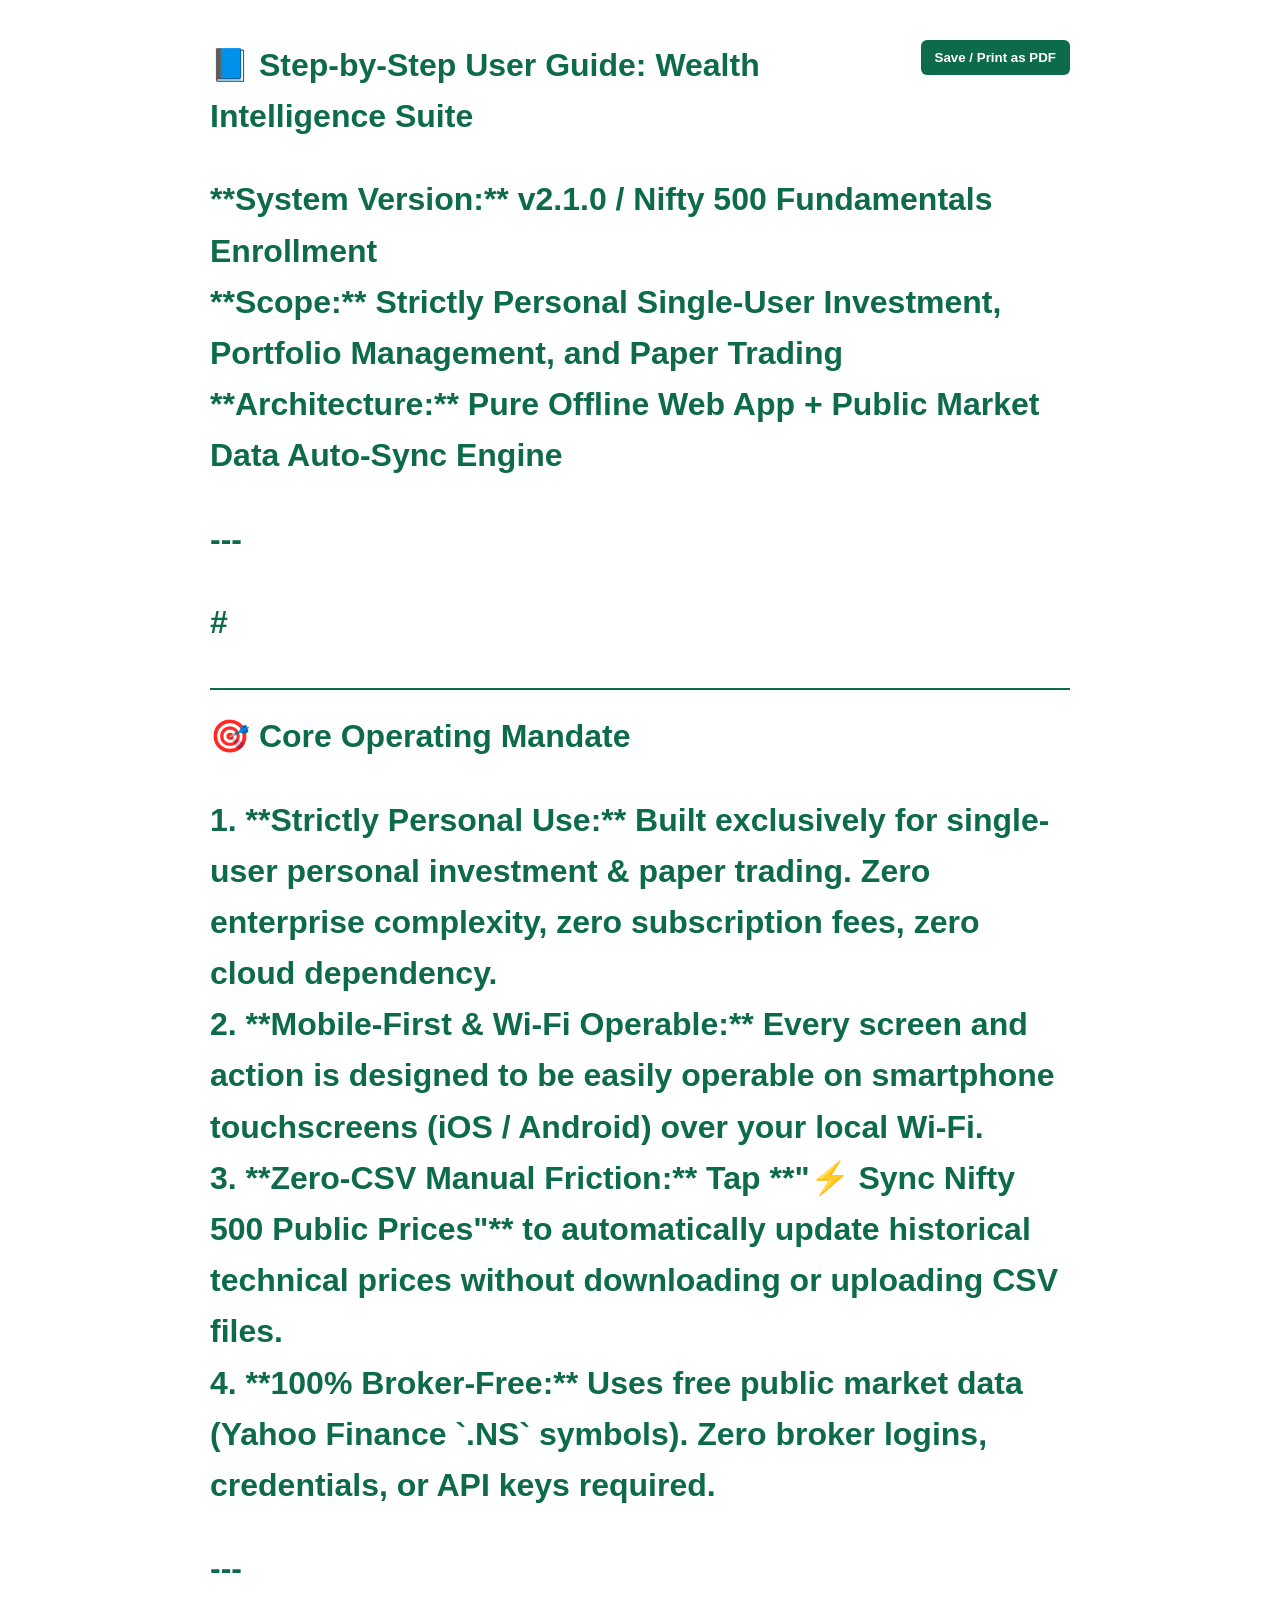
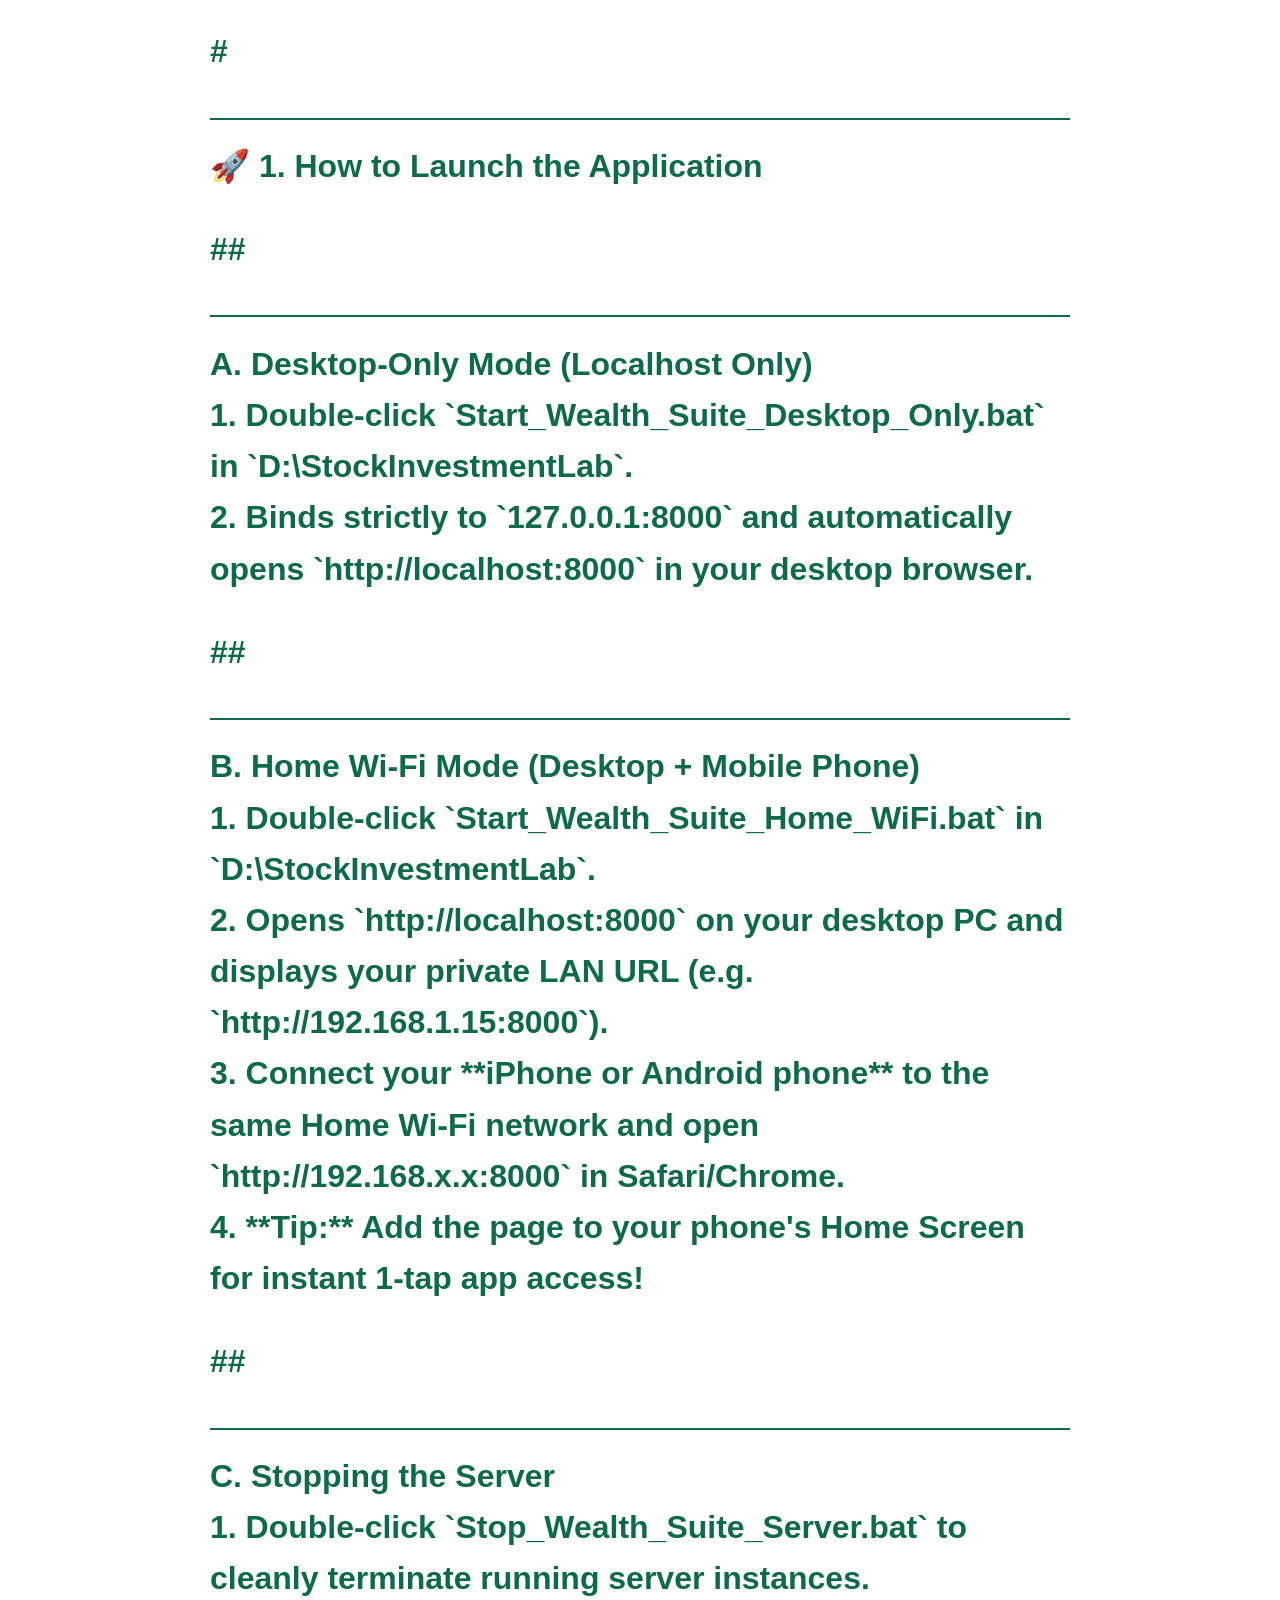
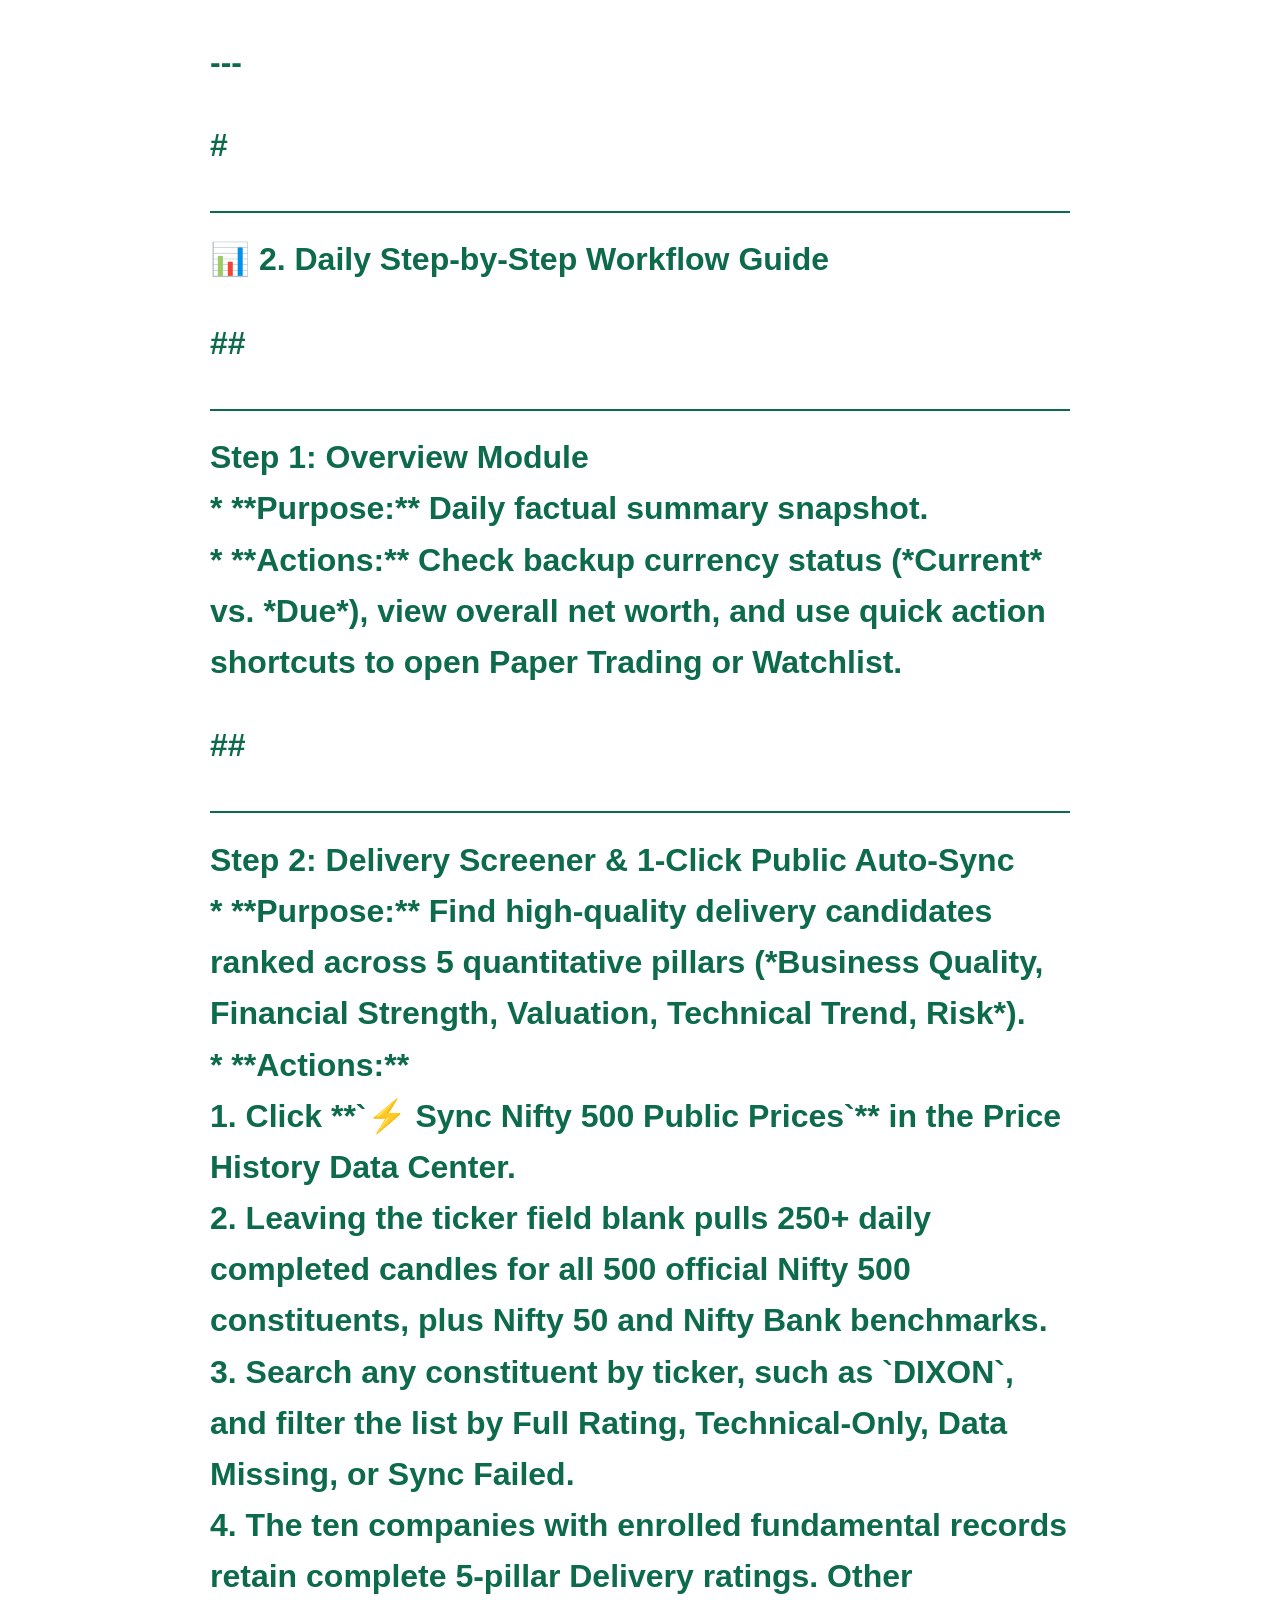
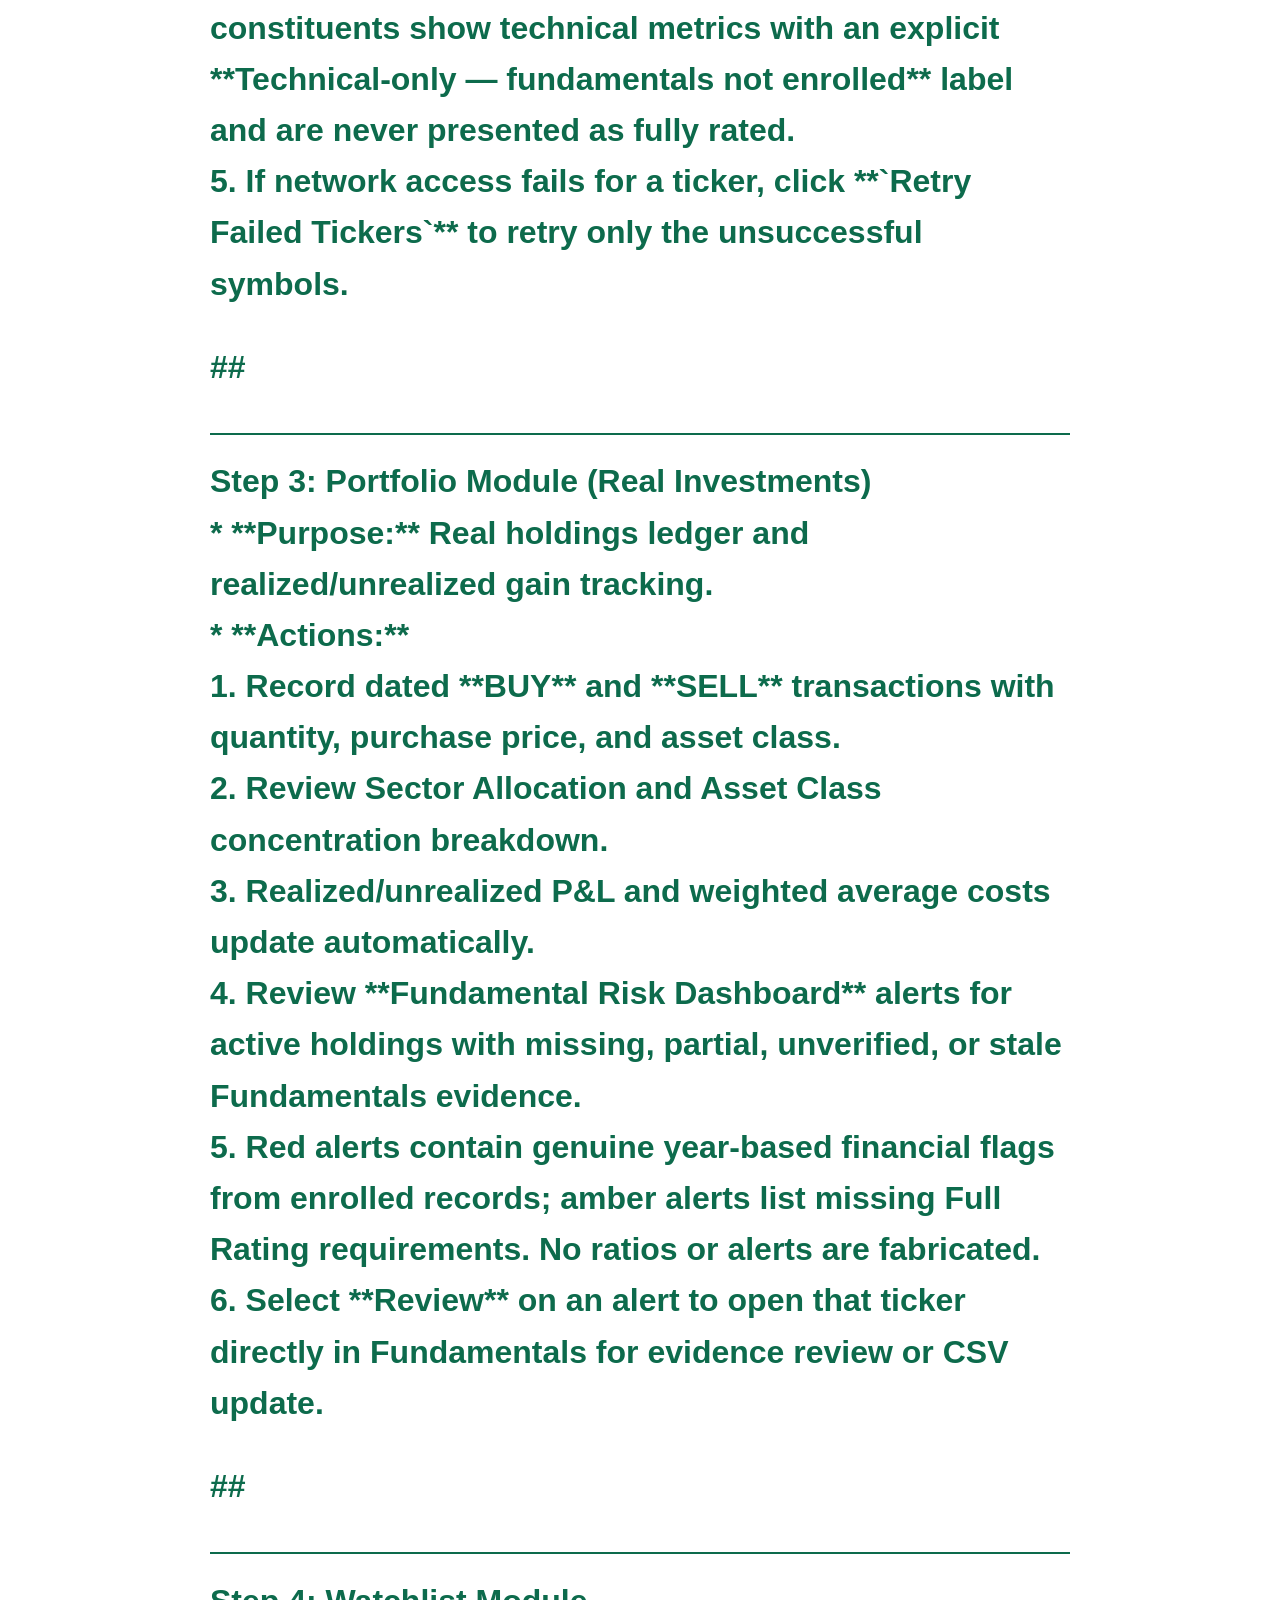
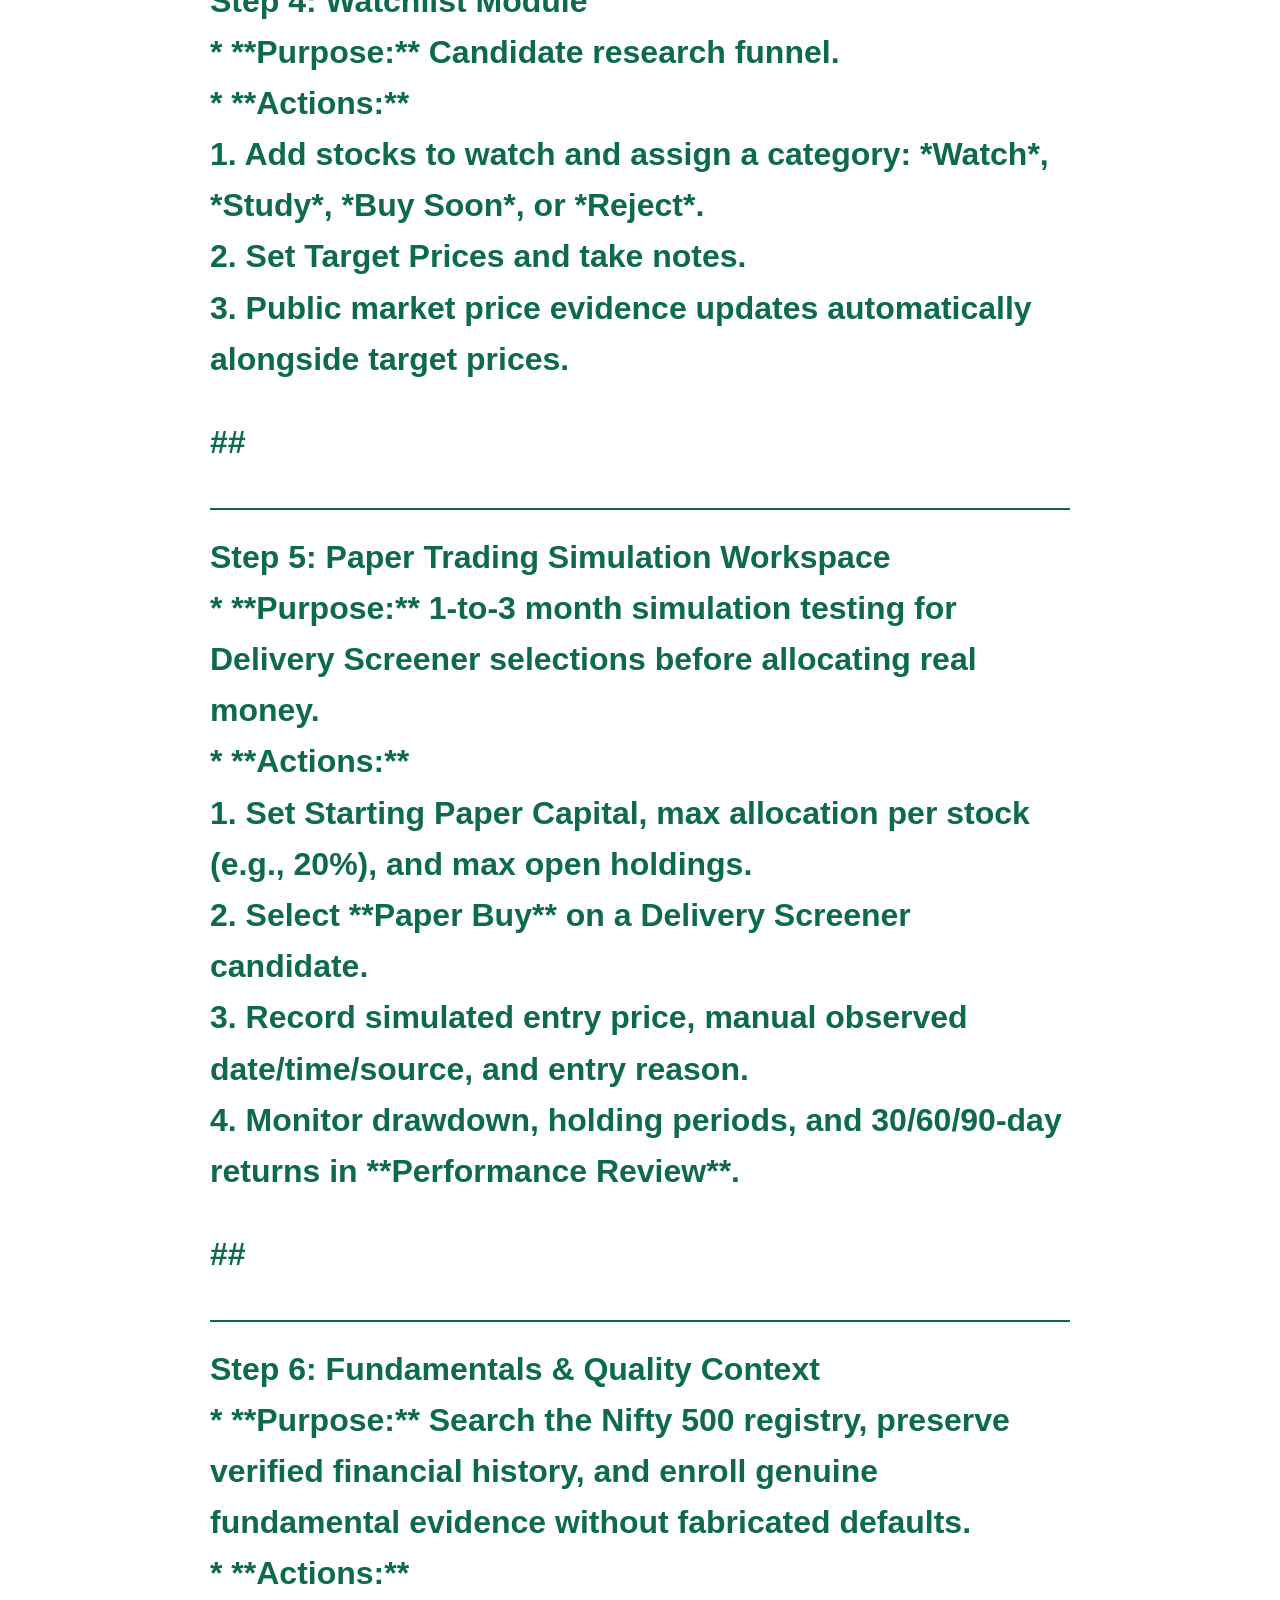
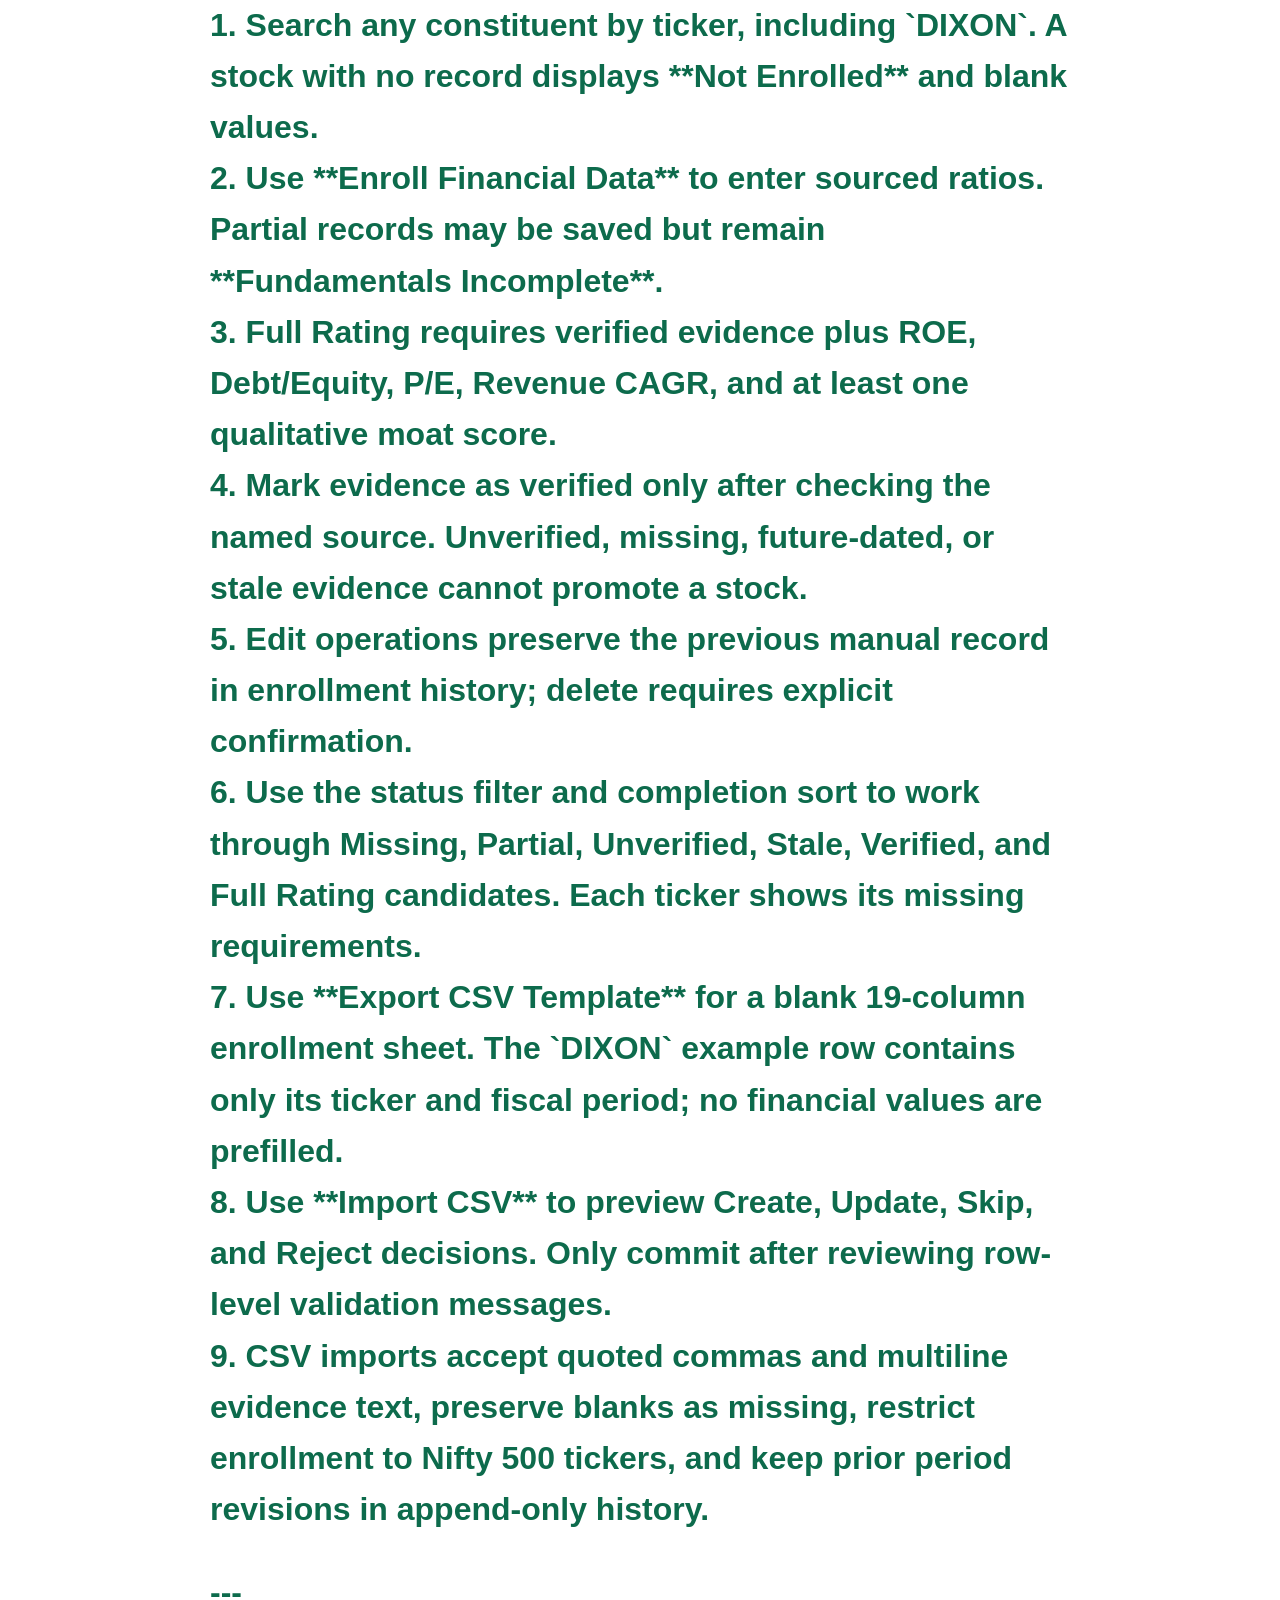
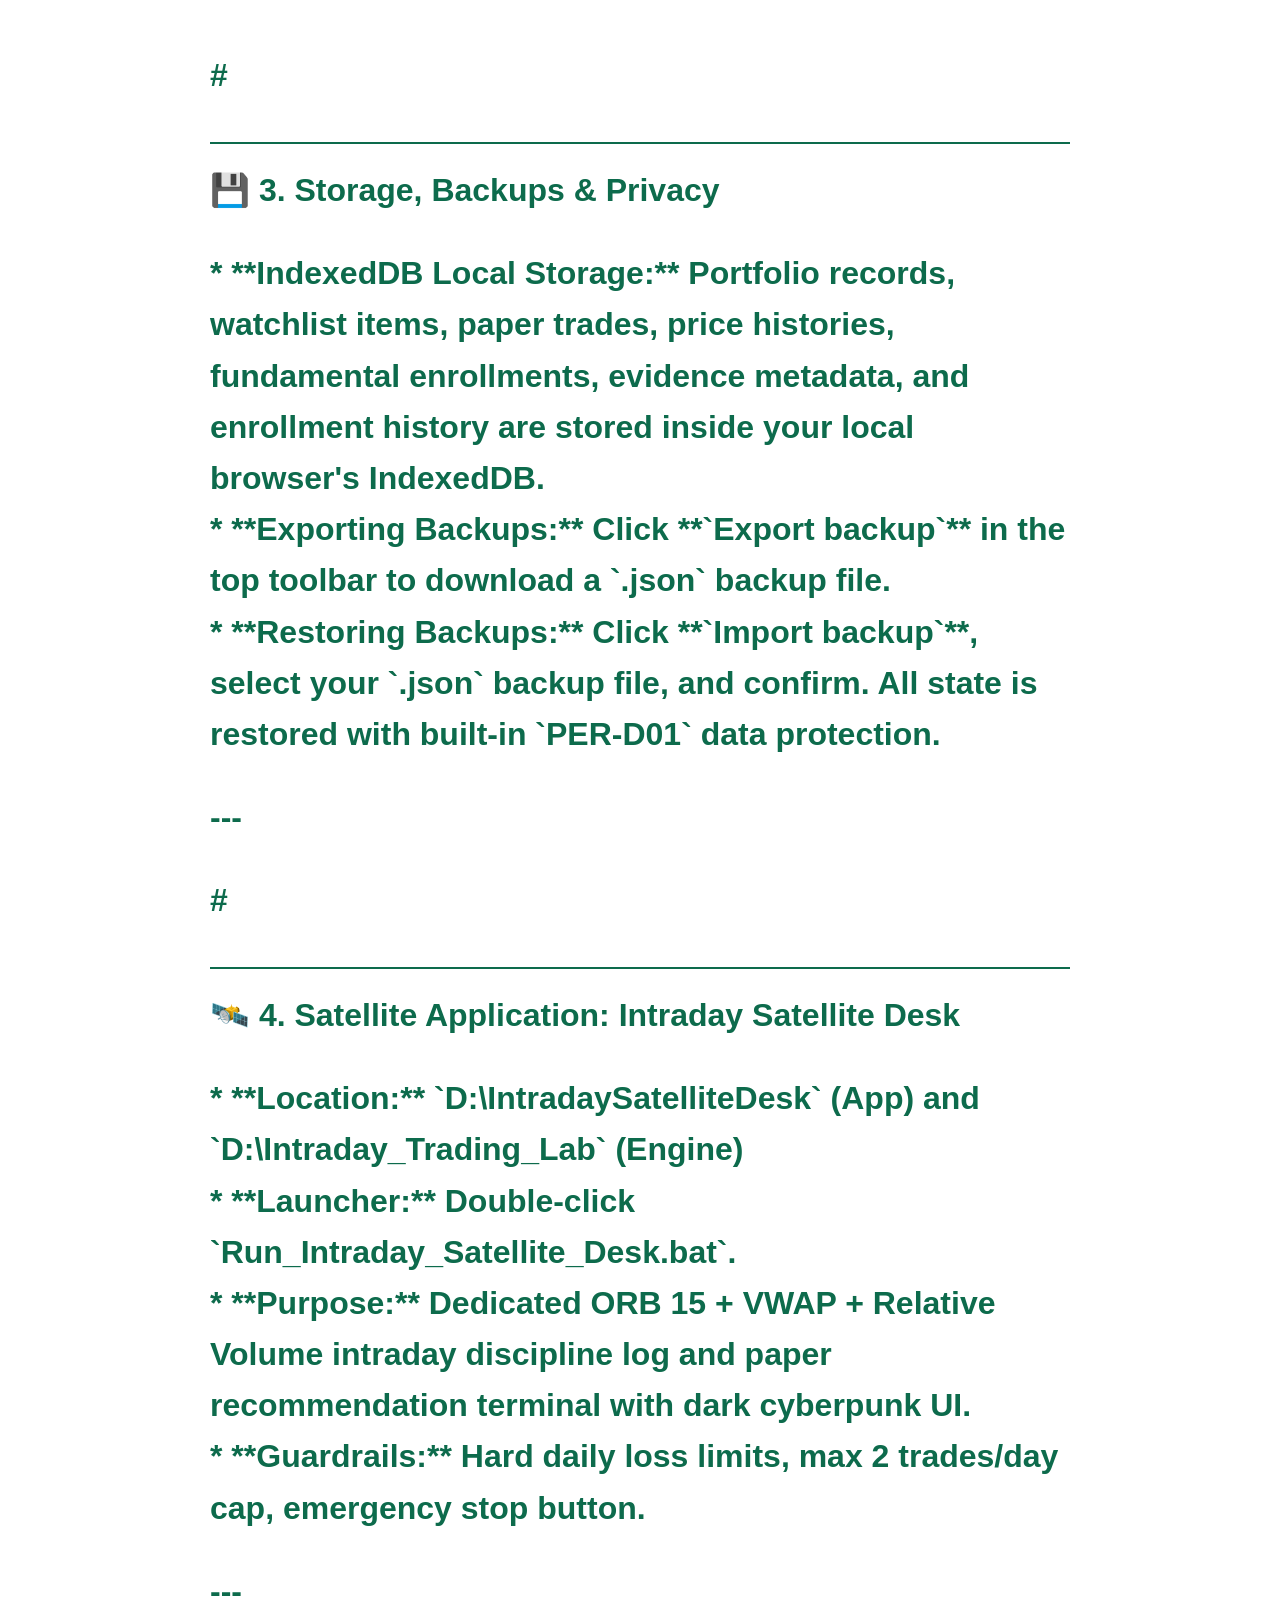
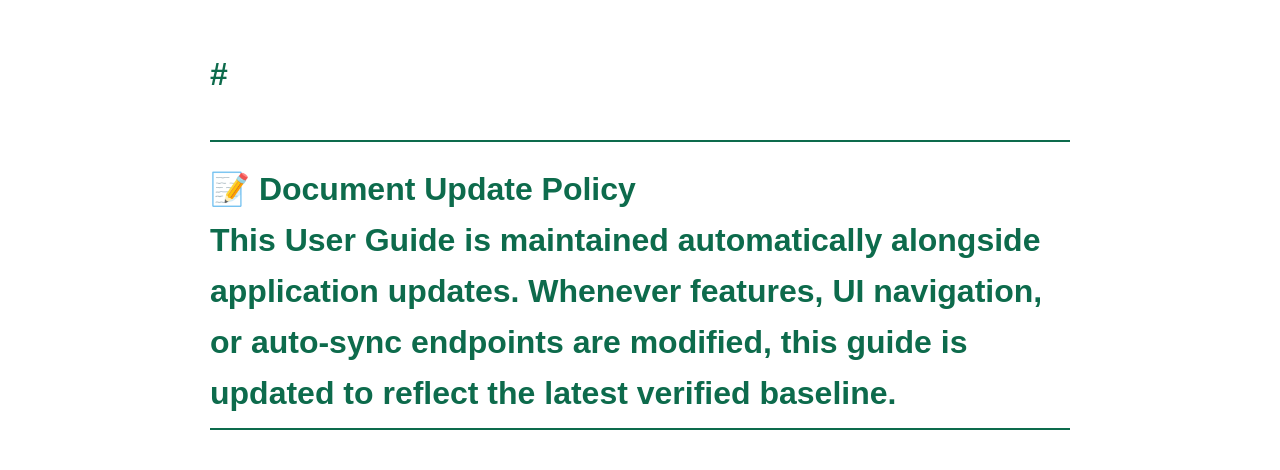
==== commit c72803b0: "feat(portfolio): integrate fundamental risk monitoring and review navigation (v2.4.0)" ====
--- a/00_Project/User_Guide_Wealth_Intelligence_Suite.html
+++ b/00_Project/User_Guide_Wealth_Intelligence_Suite.html
@@ -18,6 +18,6 @@
 </head>
 <body>
   <button class="print-button" type="button" onclick="window.print()">Save / Print as PDF</button>
-  <h1>📘 Step-by-Step User Guide: Wealth Intelligence Suite<p>**System Version:** v2.1.0 / Nifty 500 Fundamentals Enrollment<br>**Scope:** Strictly Personal Single-User Investment, Portfolio Management, and Paper Trading<br>**Architecture:** Pure Offline Web App + Public Market Data Auto-Sync Engine<p>---<p>#<h1>🎯 Core Operating Mandate<p>1. **Strictly Personal Use:** Built exclusively for single-user personal investment & paper trading. Zero enterprise complexity, zero subscription fees, zero cloud dependency.<br>2. **Mobile-First & Wi-Fi Operable:** Every screen and action is designed to be easily operable on smartphone touchscreens (iOS / Android) over your local Wi-Fi.<br>3. **Zero-CSV Manual Friction:** Tap **"⚡ Sync Nifty 500 Public Prices"** to automatically update historical technical prices without downloading or uploading CSV files.<br>4. **100% Broker-Free:** Uses free public market data (Yahoo Finance `.NS` symbols). Zero broker logins, credentials, or API keys required.<p>---<p>#<h1>🚀 1. How to Launch the Application<p>##<h1>A. Desktop-Only Mode (Localhost Only)<br>1. Double-click `Start_Wealth_Suite_Desktop_Only.bat` in `D:\StockInvestmentLab`.<br>2. Binds strictly to `127.0.0.1:8000` and automatically opens `http://localhost:8000` in your desktop browser.<p>##<h1>B. Home Wi-Fi Mode (Desktop + Mobile Phone)<br>1. Double-click `Start_Wealth_Suite_Home_WiFi.bat` in `D:\StockInvestmentLab`.<br>2. Opens `http://localhost:8000` on your desktop PC and displays your private LAN URL (e.g. `http://192.168.1.15:8000`).<br>3. Connect your **iPhone or Android phone** to the same Home Wi-Fi network and open `http://192.168.x.x:8000` in Safari/Chrome.<br>4. **Tip:** Add the page to your phone's Home Screen for instant 1-tap app access!<p>##<h1>C. Stopping the Server<br>1. Double-click `Stop_Wealth_Suite_Server.bat` to cleanly terminate running server instances.<p>---<p>#<h1>📊 2. Daily Step-by-Step Workflow Guide<p>##<h1>Step 1: Overview Module<br>* **Purpose:** Daily factual summary snapshot.<br>* **Actions:** Check backup currency status (*Current* vs. *Due*), view overall net worth, and use quick action shortcuts to open Paper Trading or Watchlist.<p>##<h1>Step 2: Delivery Screener & 1-Click Public Auto-Sync<br>* **Purpose:** Find high-quality delivery candidates ranked across 5 quantitative pillars (*Business Quality, Financial Strength, Valuation, Technical Trend, Risk*).<br>* **Actions:**<br>  1. Click **`⚡ Sync Nifty 500 Public Prices`** in the Price History Data Center.<br>  2. Leaving the ticker field blank pulls 250+ daily completed candles for all 500 official Nifty 500 constituents, plus Nifty 50 and Nifty Bank benchmarks.<br>  3. Search any constituent by ticker, such as `DIXON`, and filter the list by Full Rating, Technical-Only, Data Missing, or Sync Failed.<br>  4. The ten companies with enrolled fundamental records retain complete 5-pillar Delivery ratings. Other constituents show technical metrics with an explicit **Technical-only — fundamentals not enrolled** label and are never presented as fully rated.<br>  5. If network access fails for a ticker, click **`Retry Failed Tickers`** to retry only the unsuccessful symbols.<p>##<h1>Step 3: Portfolio Module (Real Investments)<br>* **Purpose:** Real holdings ledger and realized/unrealized gain tracking.<br>* **Actions:**<br>  1. Record dated **BUY** and **SELL** transactions with quantity, purchase price, and asset class.<br>  2. Review Sector Allocation and Asset Class concentration breakdown.<br>  3. Realized/unrealized P&L and weighted average costs update automatically.<p>##<h1>Step 4: Watchlist Module<br>* **Purpose:** Candidate research funnel.<br>* **Actions:**<br>  1. Add stocks to watch and assign a category: *Watch*, *Study*, *Buy Soon*, or *Reject*.<br>  2. Set Target Prices and take notes.<br>  3. Public market price evidence updates automatically alongside target prices.<p>##<h1>Step 5: Paper Trading Simulation Workspace<br>* **Purpose:** 1-to-3 month simulation testing for Delivery Screener selections before allocating real money.<br>* **Actions:**<br>  1. Set Starting Paper Capital, max allocation per stock (e.g., 20%), and max open holdings.<br>  2. Select **Paper Buy** on a Delivery Screener candidate.<br>  3. Record simulated entry price, manual observed date/time/source, and entry reason.<br>  4. Monitor drawdown, holding periods, and 30/60/90-day returns in **Performance Review**.<p>##<h1>Step 6: Fundamentals & Quality Context<br>* **Purpose:** Search the Nifty 500 registry, preserve verified financial history, and enroll genuine fundamental evidence without fabricated defaults.<br>* **Actions:**<br>  1. Search any constituent by ticker, including `DIXON`. A stock with no record displays **Not Enrolled** and blank values.<br>  2. Use **Enroll Financial Data** to enter sourced ratios. Partial records may be saved but remain **Fundamentals Incomplete**.<br>  3. Full Rating requires verified evidence plus ROE, Debt/Equity, P/E, Revenue CAGR, and at least one qualitative moat score.<br>  4. Mark evidence as verified only after checking the named source. Unverified, missing, future-dated, or stale evidence cannot promote a stock.<br>  5. Edit operations preserve the previous manual record in enrollment history; delete requires explicit confirmation.<br>  6. Use the status filter and completion sort to work through Missing, Partial, Unverified, Stale, Verified, and Full Rating candidates. Each ticker shows its missing requirements.<br>  7. Use **Export CSV Template** for a blank 19-column enrollment sheet. The `DIXON` example row contains only its ticker and fiscal period; no financial values are prefilled.<br>  8. Use **Import CSV** to preview Create, Update, Skip, and Reject decisions. Only commit after reviewing row-level validation messages.<br>  9. CSV imports accept quoted commas and multiline evidence text, preserve blanks as missing, restrict enrollment to Nifty 500 tickers, and keep prior period revisions in append-only history.<p>---<p>#<h1>💾 3. Storage, Backups & Privacy<p>* **IndexedDB Local Storage:** Portfolio records, watchlist items, paper trades, price histories, fundamental enrollments, evidence metadata, and enrollment history are stored inside your local browser's IndexedDB.<br>* **Exporting Backups:** Click **`Export backup`** in the top toolbar to download a `.json` backup file.<br>* **Restoring Backups:** Click **`Import backup`**, select your `.json` backup file, and confirm. All state is restored with built-in `PER-D01` data protection.<p>---<p>#<h1>🛰️ 4. Satellite Application: Intraday Satellite Desk<p>* **Location:** `D:\IntradaySatelliteDesk` (App) and `D:\Intraday_Trading_Lab` (Engine)<br>* **Launcher:** Double-click `Run_Intraday_Satellite_Desk.bat`.<br>* **Purpose:** Dedicated ORB 15 + VWAP + Relative Volume intraday discipline log and paper recommendation terminal with dark cyberpunk UI.<br>* **Guardrails:** Hard daily loss limits, max 2 trades/day cap, emergency stop button.<p>---<p>#<h1>📝 Document Update Policy<br>This User Guide is maintained automatically alongside application updates. Whenever features, UI navigation, or auto-sync endpoints are modified, this guide is updated to reflect the latest verified baseline.<br>
+  <h1>📘 Step-by-Step User Guide: Wealth Intelligence Suite<p>**System Version:** v2.1.0 / Nifty 500 Fundamentals Enrollment<br>**Scope:** Strictly Personal Single-User Investment, Portfolio Management, and Paper Trading<br>**Architecture:** Pure Offline Web App + Public Market Data Auto-Sync Engine<p>---<p>#<h1>🎯 Core Operating Mandate<p>1. **Strictly Personal Use:** Built exclusively for single-user personal investment & paper trading. Zero enterprise complexity, zero subscription fees, zero cloud dependency.<br>2. **Mobile-First & Wi-Fi Operable:** Every screen and action is designed to be easily operable on smartphone touchscreens (iOS / Android) over your local Wi-Fi.<br>3. **Zero-CSV Manual Friction:** Tap **"⚡ Sync Nifty 500 Public Prices"** to automatically update historical technical prices without downloading or uploading CSV files.<br>4. **100% Broker-Free:** Uses free public market data (Yahoo Finance `.NS` symbols). Zero broker logins, credentials, or API keys required.<p>---<p>#<h1>🚀 1. How to Launch the Application<p>##<h1>A. Desktop-Only Mode (Localhost Only)<br>1. Double-click `Start_Wealth_Suite_Desktop_Only.bat` in `D:\StockInvestmentLab`.<br>2. Binds strictly to `127.0.0.1:8000` and automatically opens `http://localhost:8000` in your desktop browser.<p>##<h1>B. Home Wi-Fi Mode (Desktop + Mobile Phone)<br>1. Double-click `Start_Wealth_Suite_Home_WiFi.bat` in `D:\StockInvestmentLab`.<br>2. Opens `http://localhost:8000` on your desktop PC and displays your private LAN URL (e.g. `http://192.168.1.15:8000`).<br>3. Connect your **iPhone or Android phone** to the same Home Wi-Fi network and open `http://192.168.x.x:8000` in Safari/Chrome.<br>4. **Tip:** Add the page to your phone's Home Screen for instant 1-tap app access!<p>##<h1>C. Stopping the Server<br>1. Double-click `Stop_Wealth_Suite_Server.bat` to cleanly terminate running server instances.<p>---<p>#<h1>📊 2. Daily Step-by-Step Workflow Guide<p>##<h1>Step 1: Overview Module<br>* **Purpose:** Daily factual summary snapshot.<br>* **Actions:** Check backup currency status (*Current* vs. *Due*), view overall net worth, and use quick action shortcuts to open Paper Trading or Watchlist.<p>##<h1>Step 2: Delivery Screener & 1-Click Public Auto-Sync<br>* **Purpose:** Find high-quality delivery candidates ranked across 5 quantitative pillars (*Business Quality, Financial Strength, Valuation, Technical Trend, Risk*).<br>* **Actions:**<br>  1. Click **`⚡ Sync Nifty 500 Public Prices`** in the Price History Data Center.<br>  2. Leaving the ticker field blank pulls 250+ daily completed candles for all 500 official Nifty 500 constituents, plus Nifty 50 and Nifty Bank benchmarks.<br>  3. Search any constituent by ticker, such as `DIXON`, and filter the list by Full Rating, Technical-Only, Data Missing, or Sync Failed.<br>  4. The ten companies with enrolled fundamental records retain complete 5-pillar Delivery ratings. Other constituents show technical metrics with an explicit **Technical-only — fundamentals not enrolled** label and are never presented as fully rated.<br>  5. If network access fails for a ticker, click **`Retry Failed Tickers`** to retry only the unsuccessful symbols.<p>##<h1>Step 3: Portfolio Module (Real Investments)<br>* **Purpose:** Real holdings ledger and realized/unrealized gain tracking.<br>* **Actions:**<br>  1. Record dated **BUY** and **SELL** transactions with quantity, purchase price, and asset class.<br>  2. Review Sector Allocation and Asset Class concentration breakdown.<br>  3. Realized/unrealized P&L and weighted average costs update automatically.<br>  4. Review **Fundamental Risk Dashboard** alerts for active holdings with missing, partial, unverified, or stale Fundamentals evidence.<br>  5. Red alerts contain genuine year-based financial flags from enrolled records; amber alerts list missing Full Rating requirements. No ratios or alerts are fabricated.<br>  6. Select **Review** on an alert to open that ticker directly in Fundamentals for evidence review or CSV update.<p>##<h1>Step 4: Watchlist Module<br>* **Purpose:** Candidate research funnel.<br>* **Actions:**<br>  1. Add stocks to watch and assign a category: *Watch*, *Study*, *Buy Soon*, or *Reject*.<br>  2. Set Target Prices and take notes.<br>  3. Public market price evidence updates automatically alongside target prices.<p>##<h1>Step 5: Paper Trading Simulation Workspace<br>* **Purpose:** 1-to-3 month simulation testing for Delivery Screener selections before allocating real money.<br>* **Actions:**<br>  1. Set Starting Paper Capital, max allocation per stock (e.g., 20%), and max open holdings.<br>  2. Select **Paper Buy** on a Delivery Screener candidate.<br>  3. Record simulated entry price, manual observed date/time/source, and entry reason.<br>  4. Monitor drawdown, holding periods, and 30/60/90-day returns in **Performance Review**.<p>##<h1>Step 6: Fundamentals & Quality Context<br>* **Purpose:** Search the Nifty 500 registry, preserve verified financial history, and enroll genuine fundamental evidence without fabricated defaults.<br>* **Actions:**<br>  1. Search any constituent by ticker, including `DIXON`. A stock with no record displays **Not Enrolled** and blank values.<br>  2. Use **Enroll Financial Data** to enter sourced ratios. Partial records may be saved but remain **Fundamentals Incomplete**.<br>  3. Full Rating requires verified evidence plus ROE, Debt/Equity, P/E, Revenue CAGR, and at least one qualitative moat score.<br>  4. Mark evidence as verified only after checking the named source. Unverified, missing, future-dated, or stale evidence cannot promote a stock.<br>  5. Edit operations preserve the previous manual record in enrollment history; delete requires explicit confirmation.<br>  6. Use the status filter and completion sort to work through Missing, Partial, Unverified, Stale, Verified, and Full Rating candidates. Each ticker shows its missing requirements.<br>  7. Use **Export CSV Template** for a blank 19-column enrollment sheet. The `DIXON` example row contains only its ticker and fiscal period; no financial values are prefilled.<br>  8. Use **Import CSV** to preview Create, Update, Skip, and Reject decisions. Only commit after reviewing row-level validation messages.<br>  9. CSV imports accept quoted commas and multiline evidence text, preserve blanks as missing, restrict enrollment to Nifty 500 tickers, and keep prior period revisions in append-only history.<p>---<p>#<h1>💾 3. Storage, Backups & Privacy<p>* **IndexedDB Local Storage:** Portfolio records, watchlist items, paper trades, price histories, fundamental enrollments, evidence metadata, and enrollment history are stored inside your local browser's IndexedDB.<br>* **Exporting Backups:** Click **`Export backup`** in the top toolbar to download a `.json` backup file.<br>* **Restoring Backups:** Click **`Import backup`**, select your `.json` backup file, and confirm. All state is restored with built-in `PER-D01` data protection.<p>---<p>#<h1>🛰️ 4. Satellite Application: Intraday Satellite Desk<p>* **Location:** `D:\IntradaySatelliteDesk` (App) and `D:\Intraday_Trading_Lab` (Engine)<br>* **Launcher:** Double-click `Run_Intraday_Satellite_Desk.bat`.<br>* **Purpose:** Dedicated ORB 15 + VWAP + Relative Volume intraday discipline log and paper recommendation terminal with dark cyberpunk UI.<br>* **Guardrails:** Hard daily loss limits, max 2 trades/day cap, emergency stop button.<p>---<p>#<h1>📝 Document Update Policy<br>This User Guide is maintained automatically alongside application updates. Whenever features, UI navigation, or auto-sync endpoints are modified, this guide is updated to reflect the latest verified baseline.<br>
 </body>
 </html>
